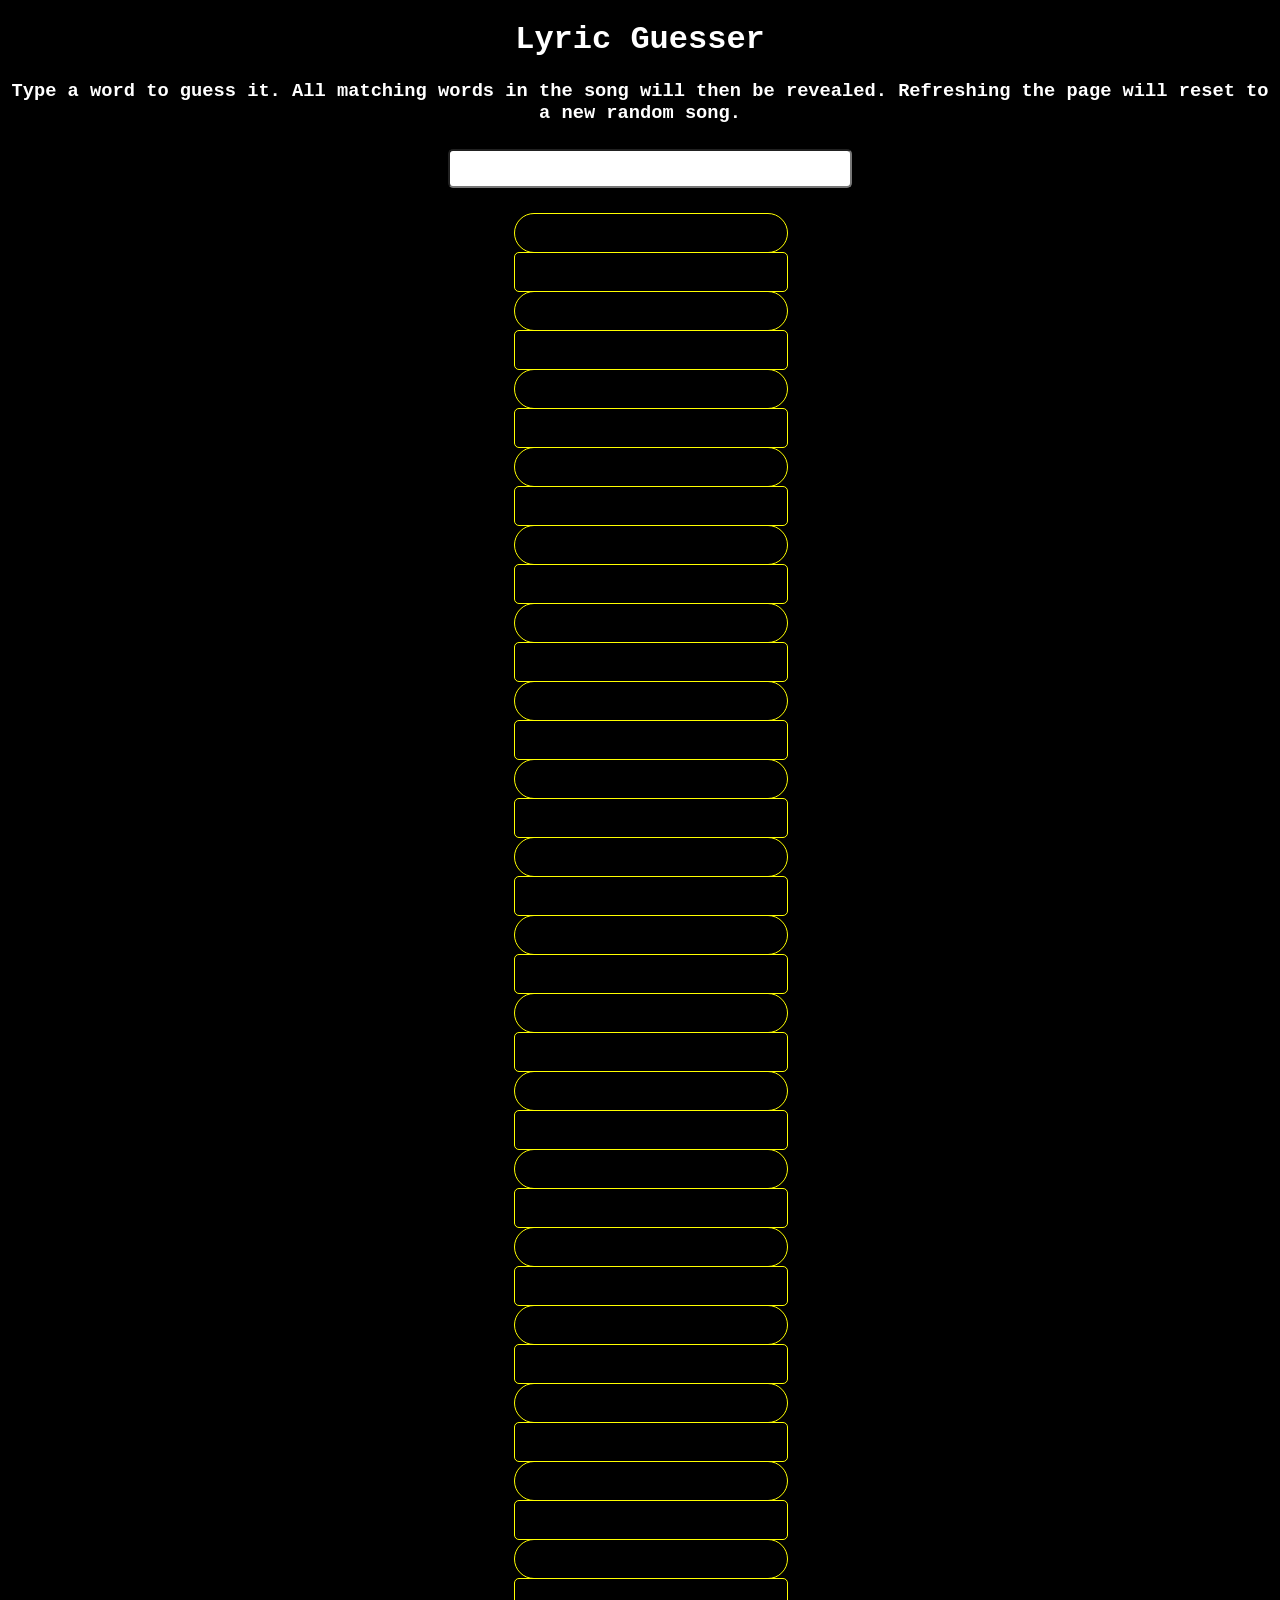
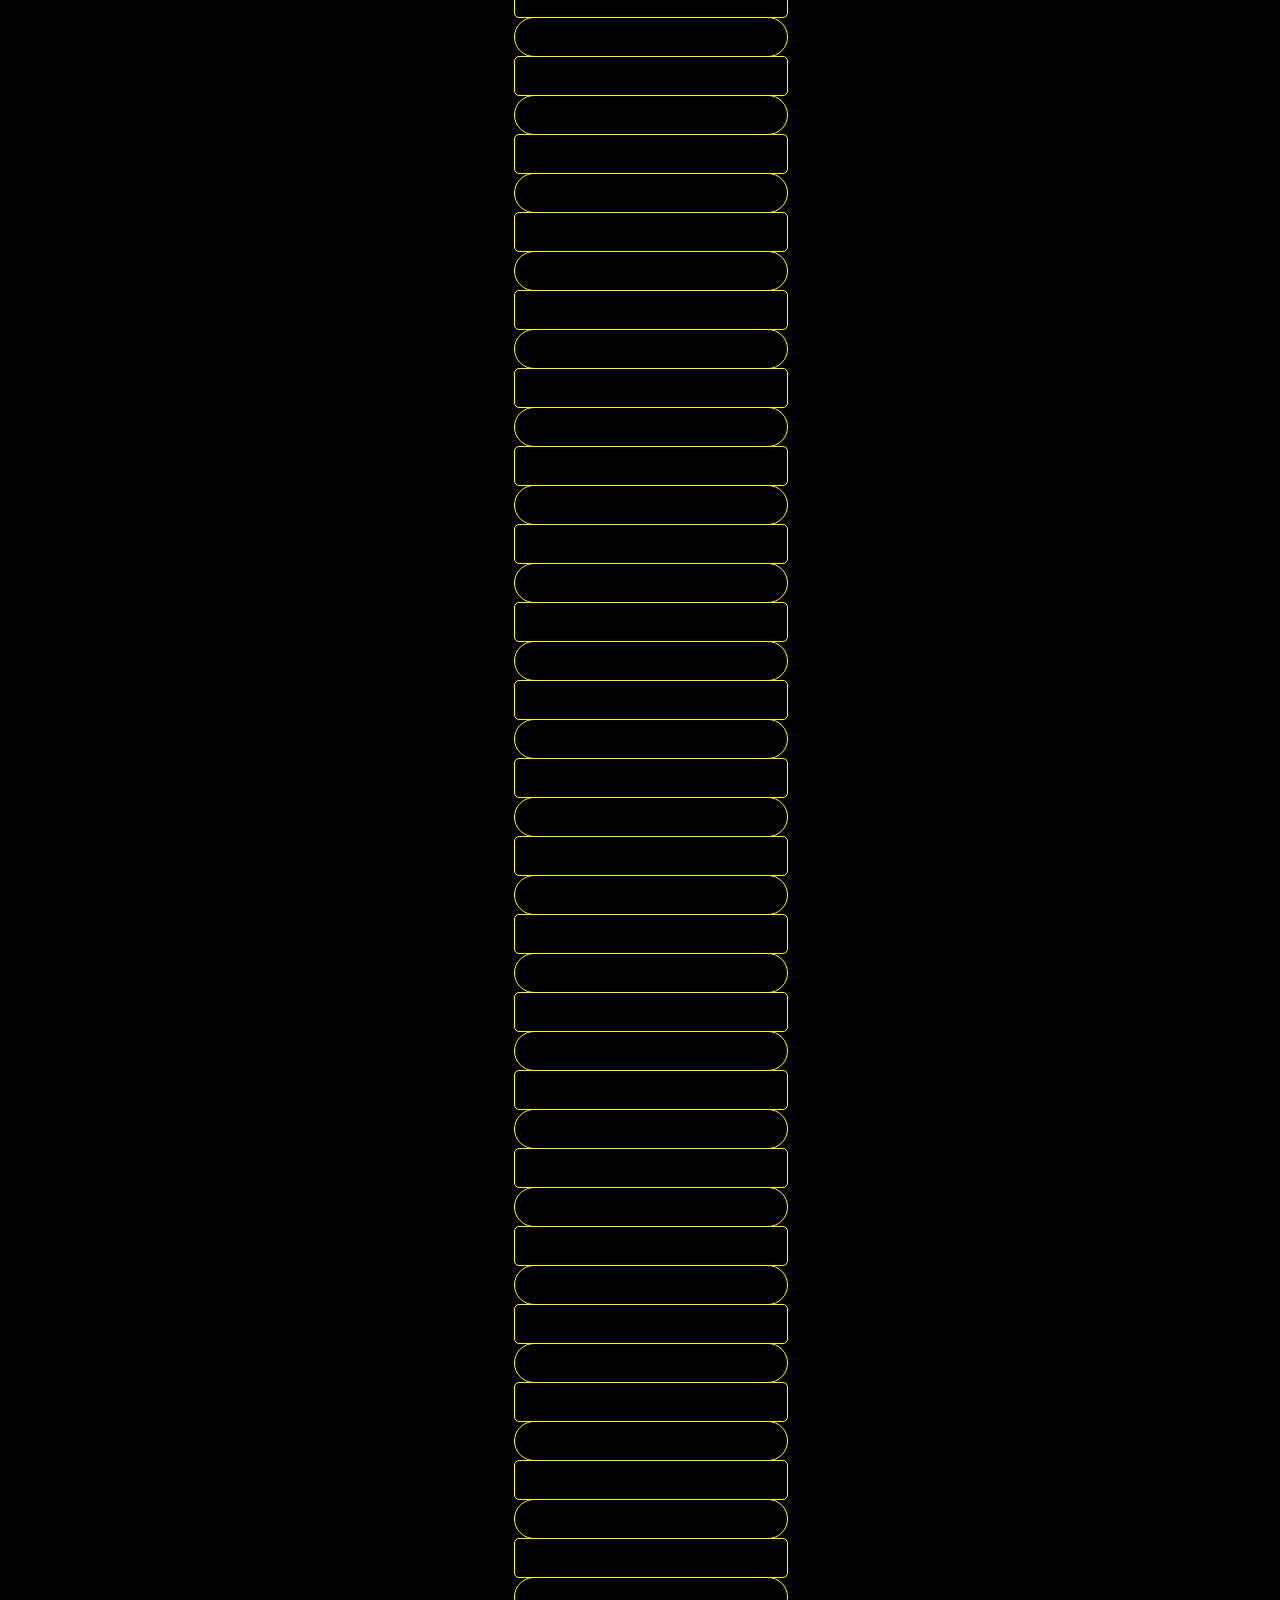
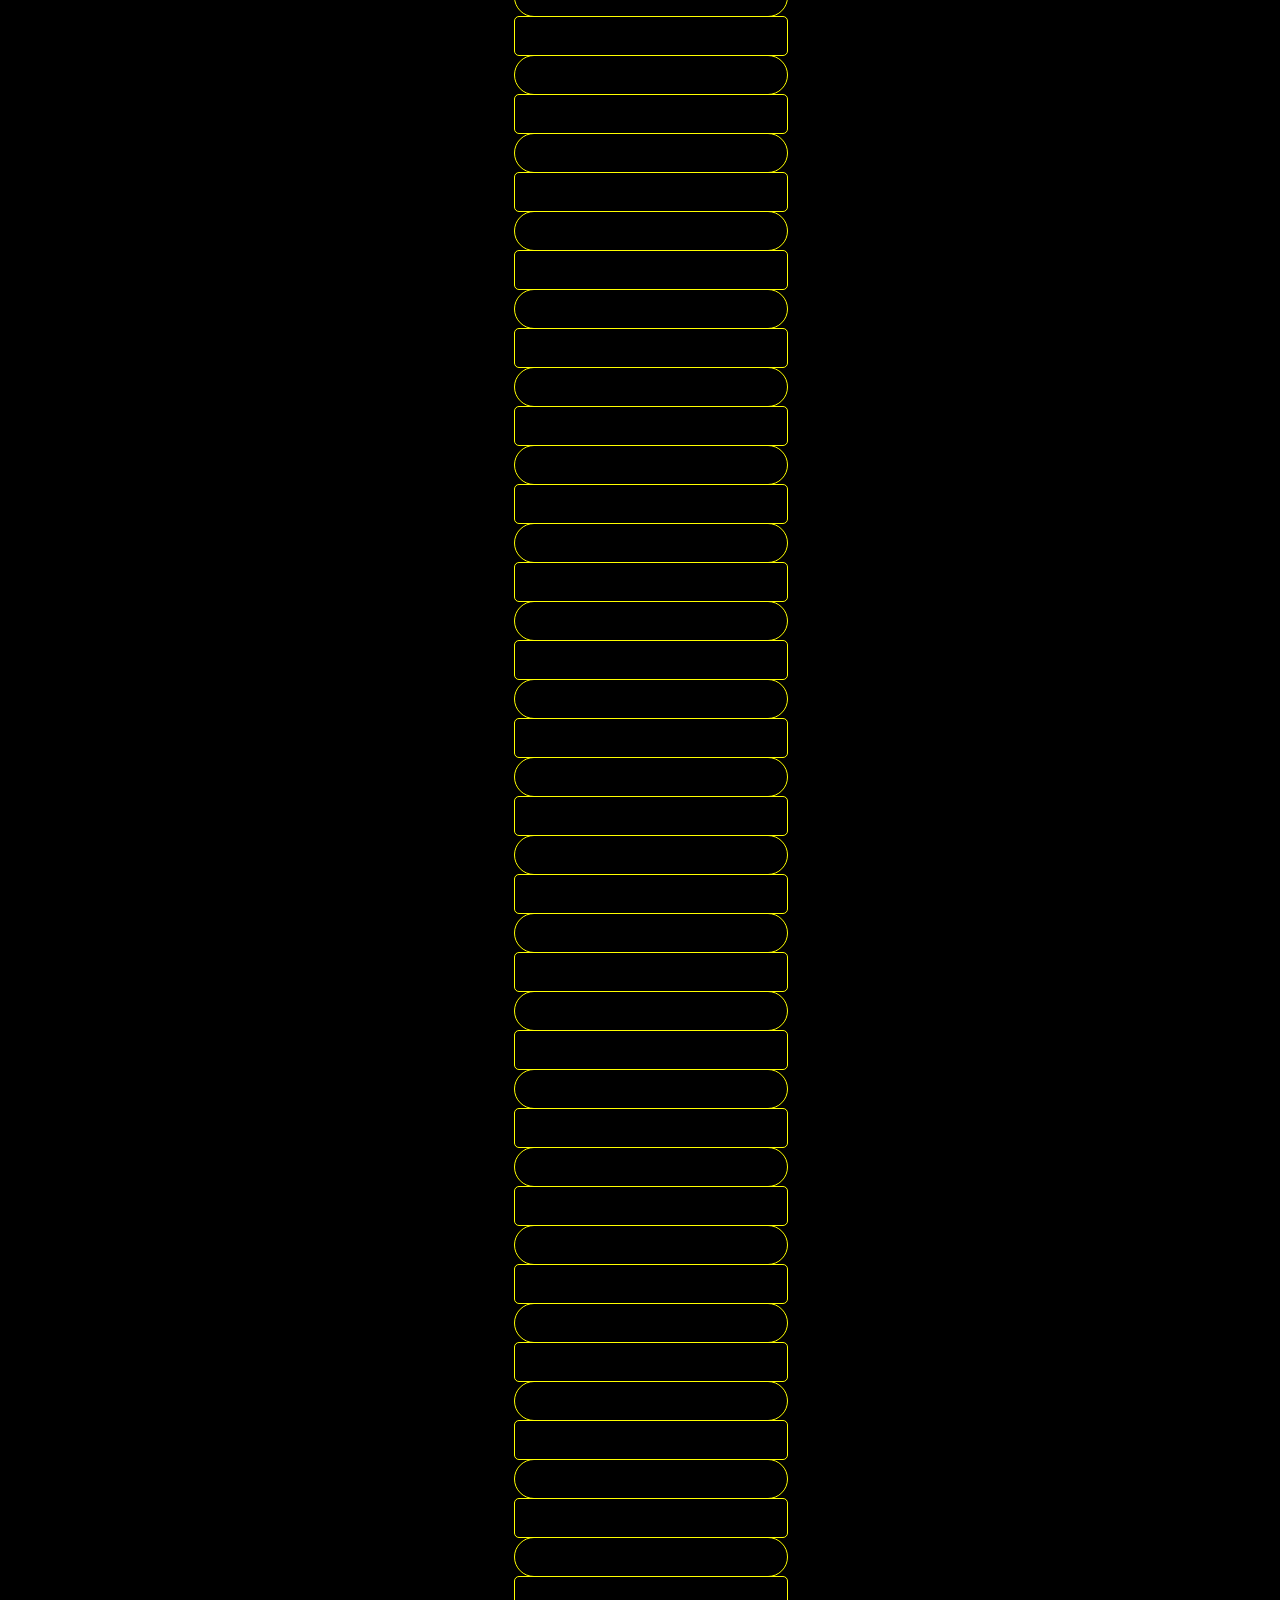
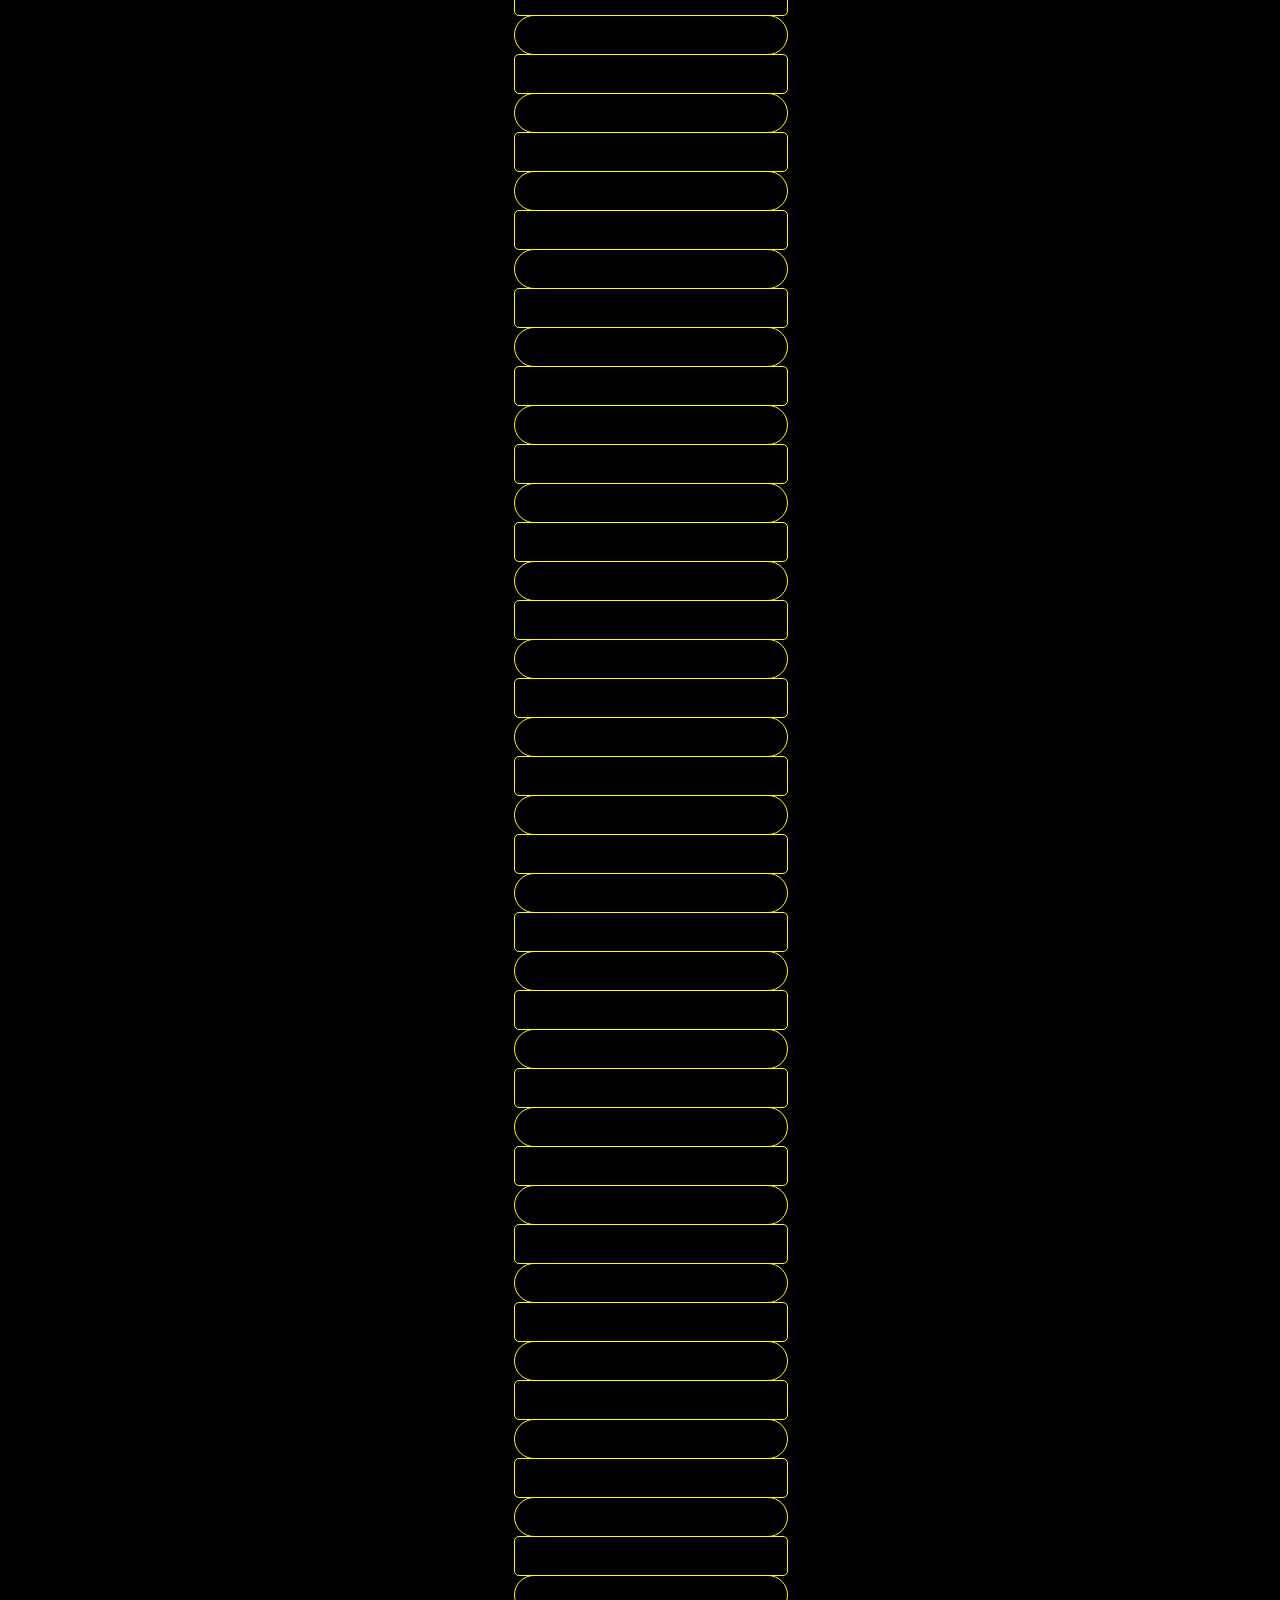
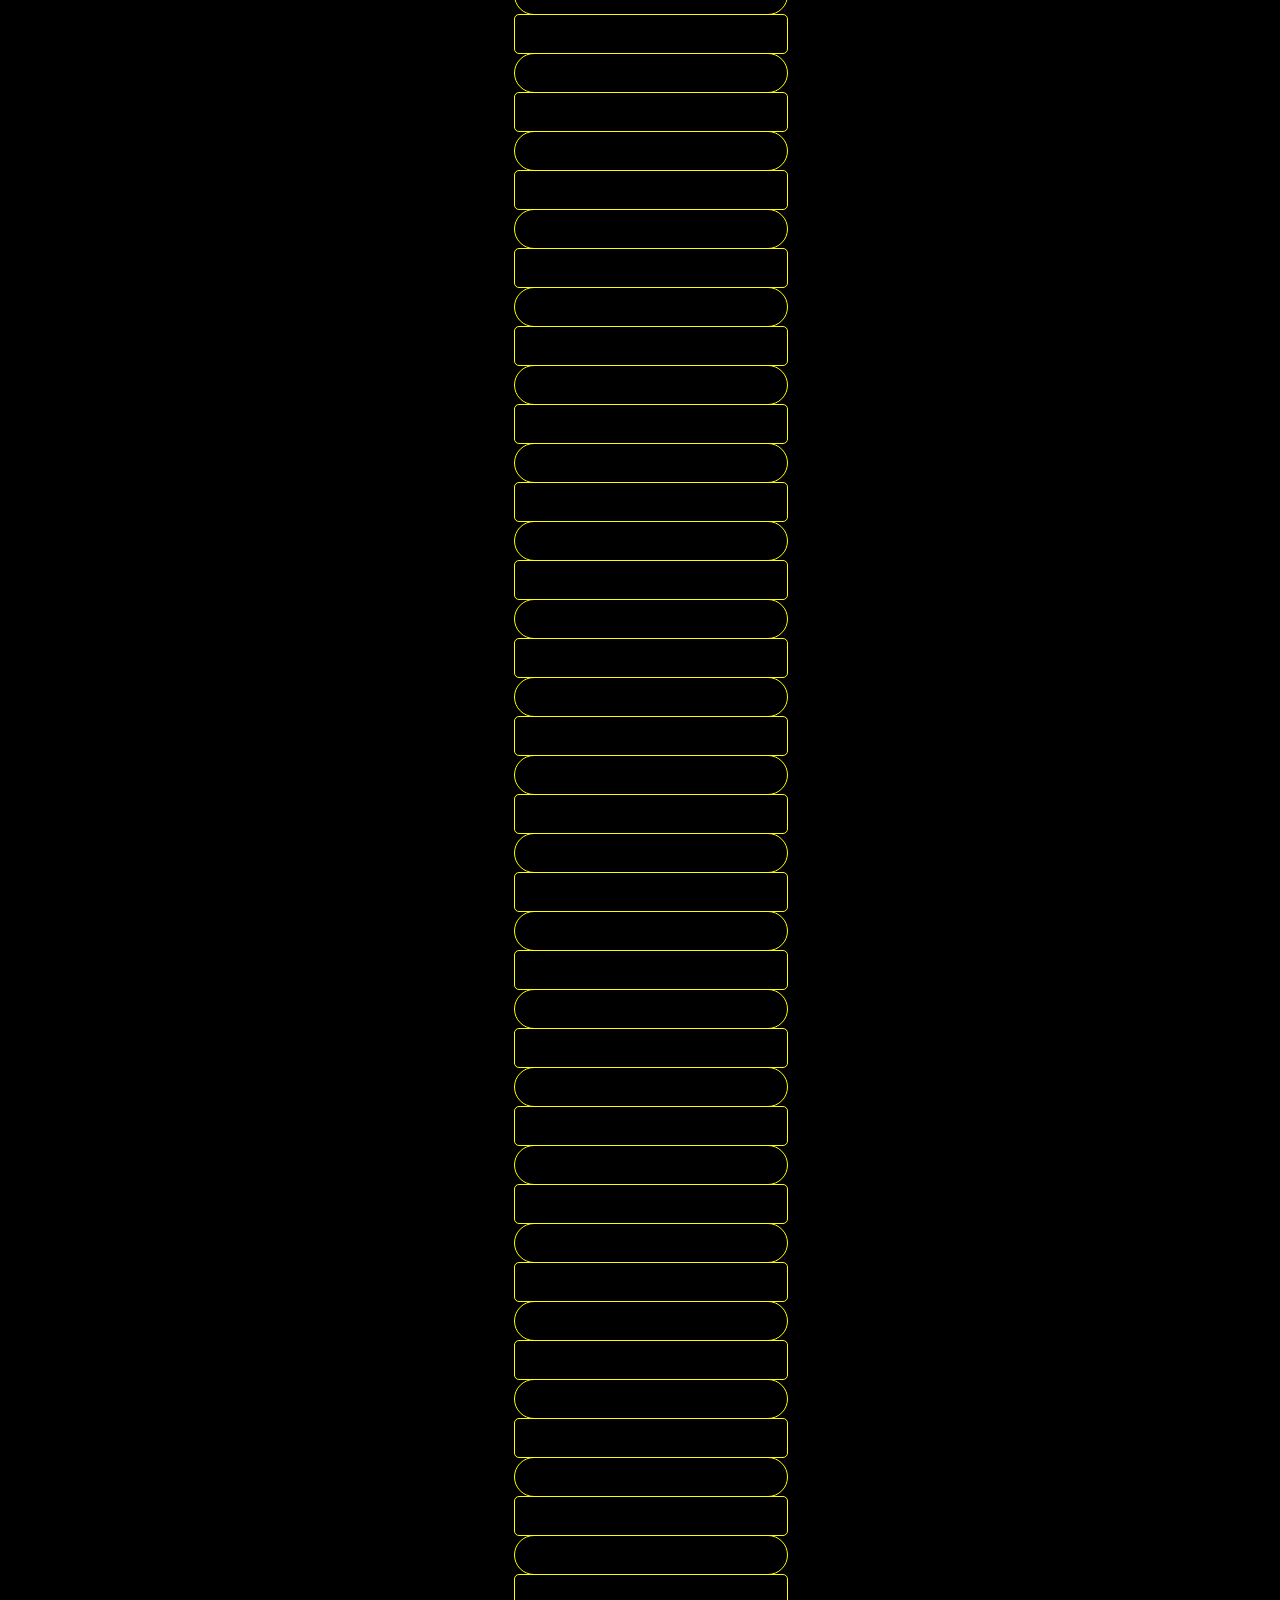
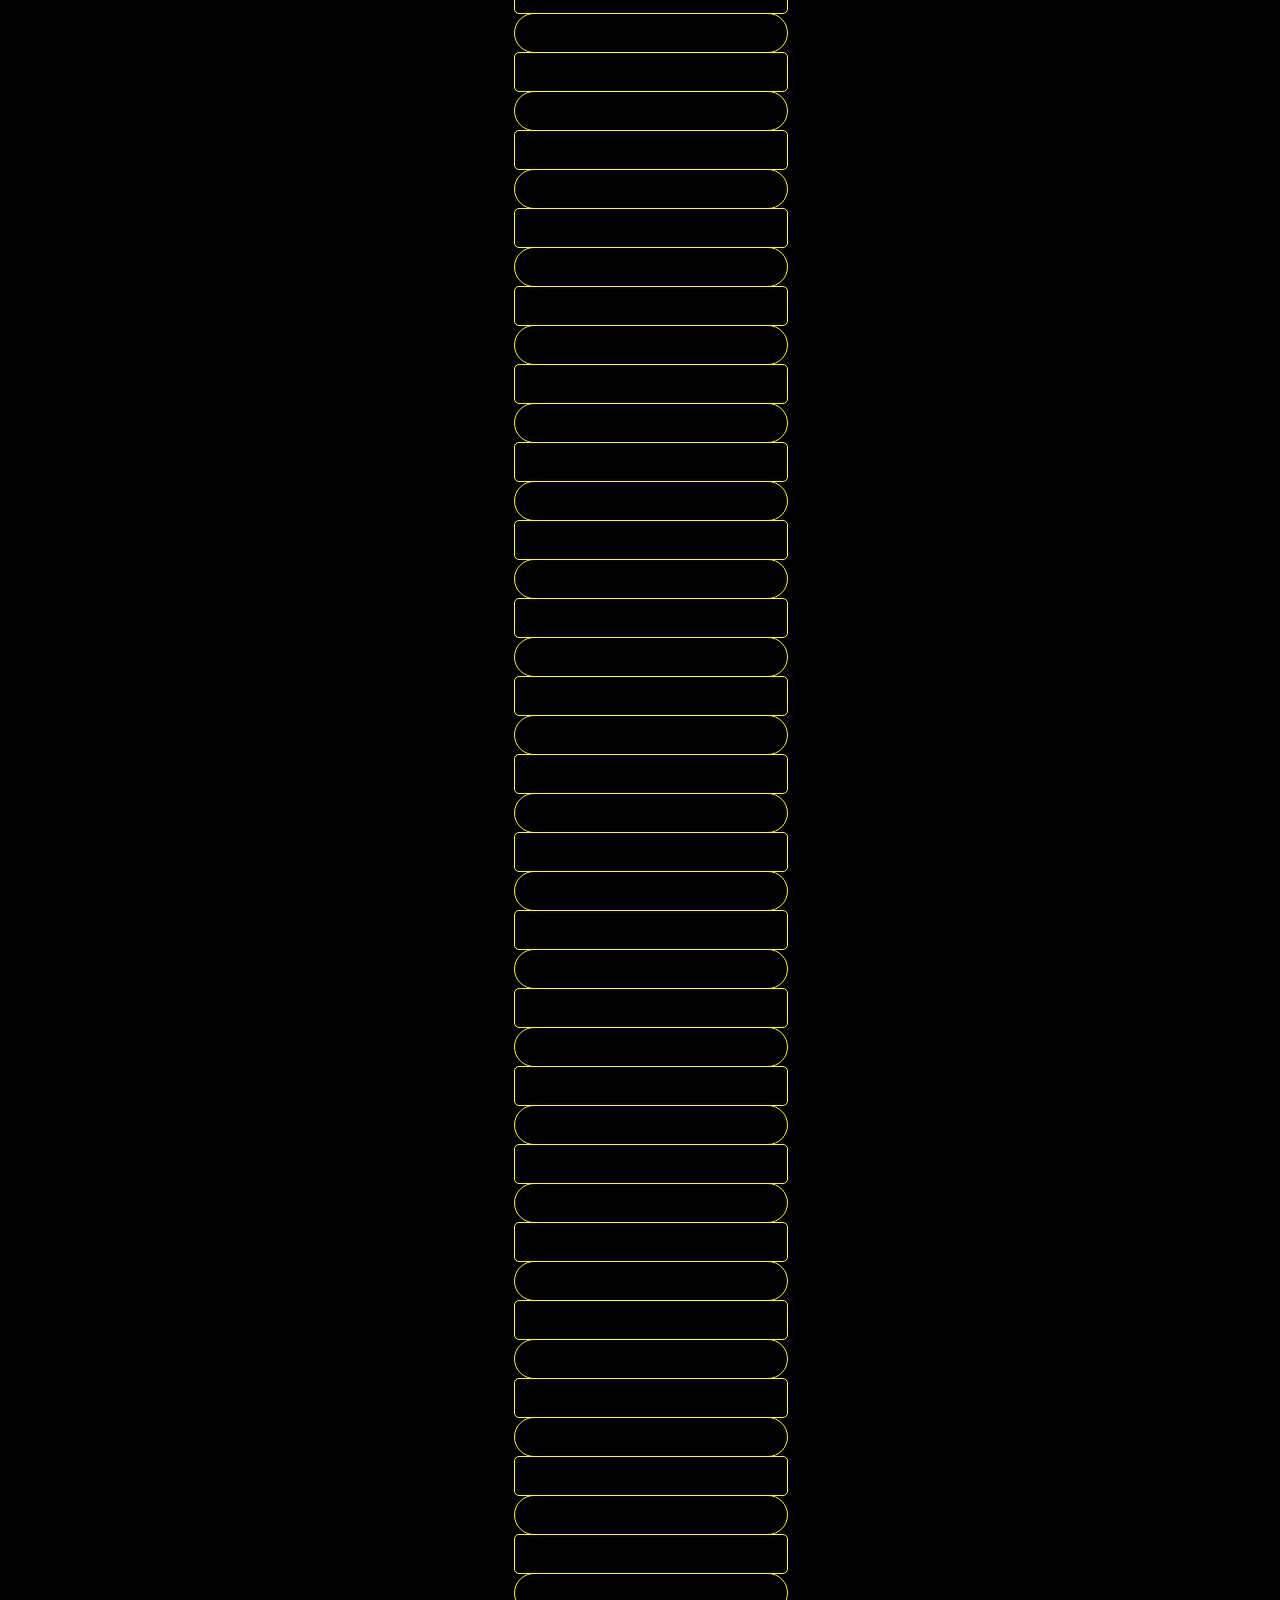
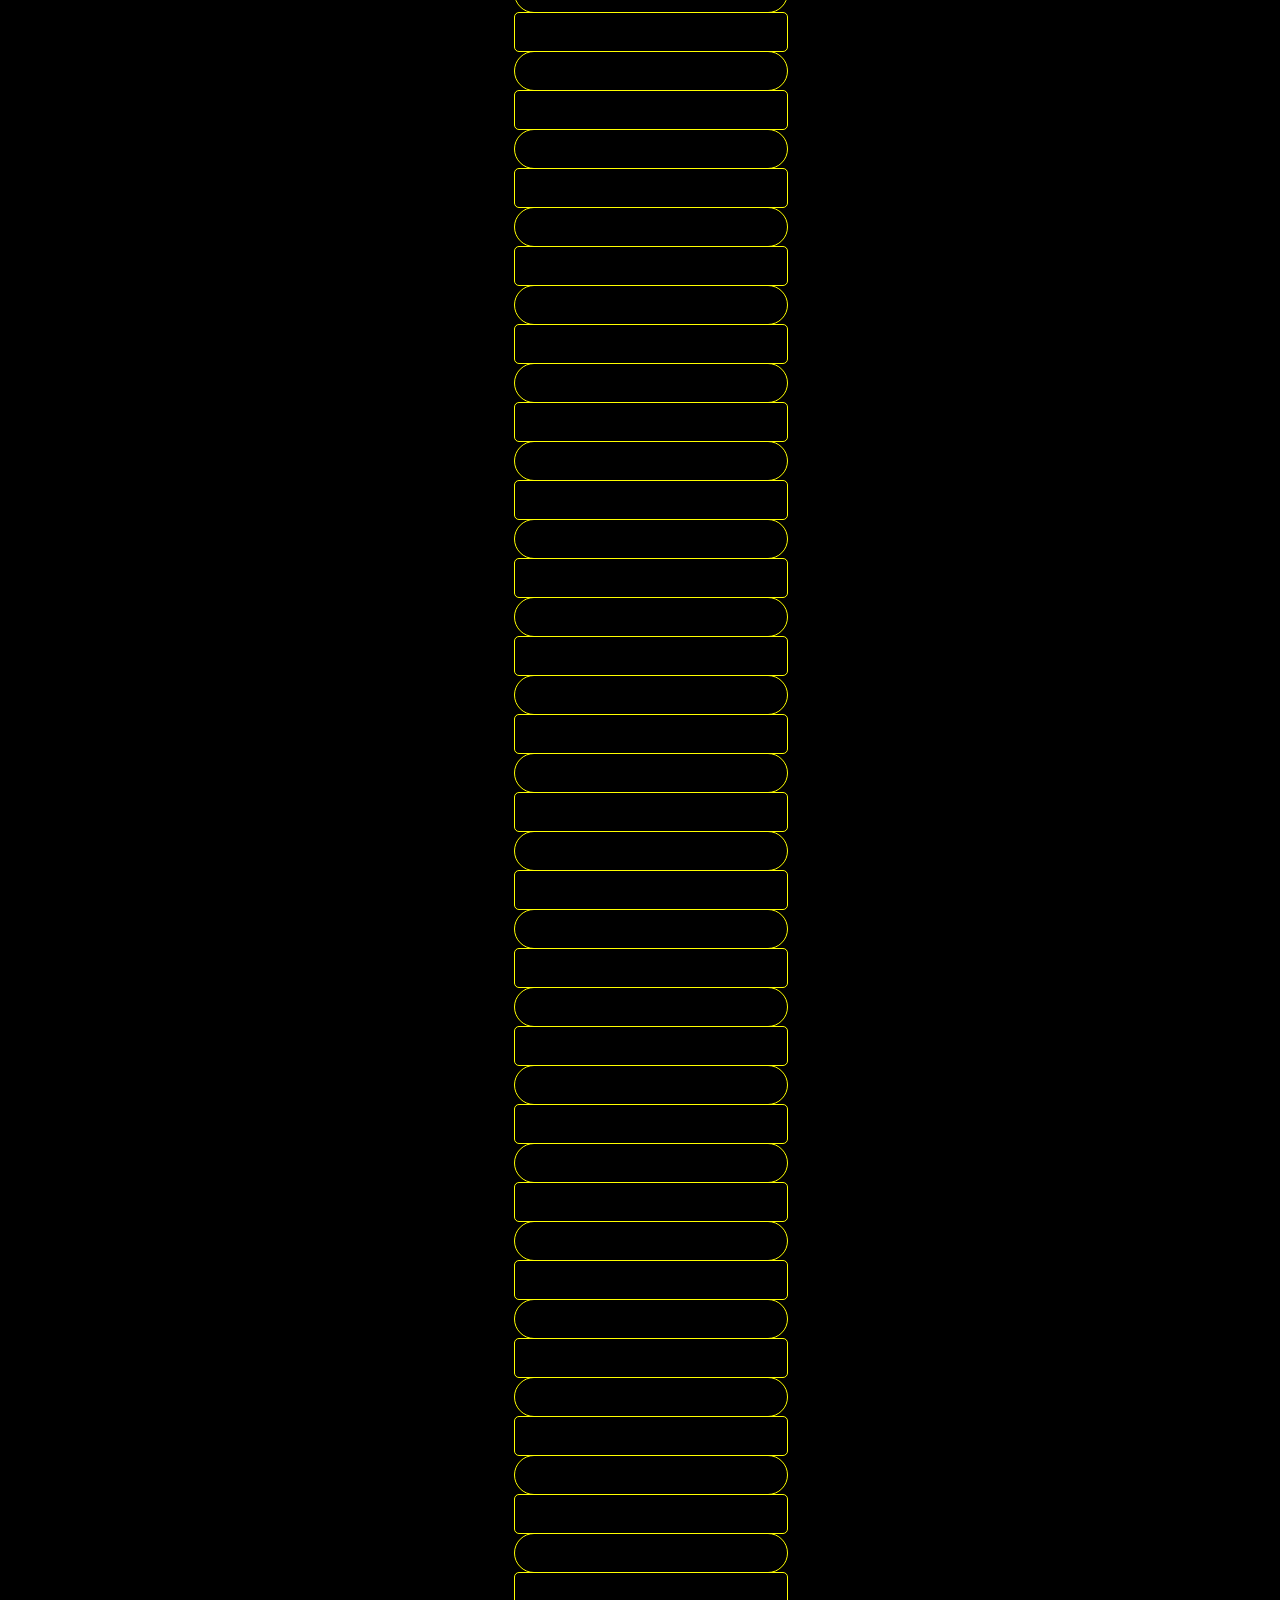
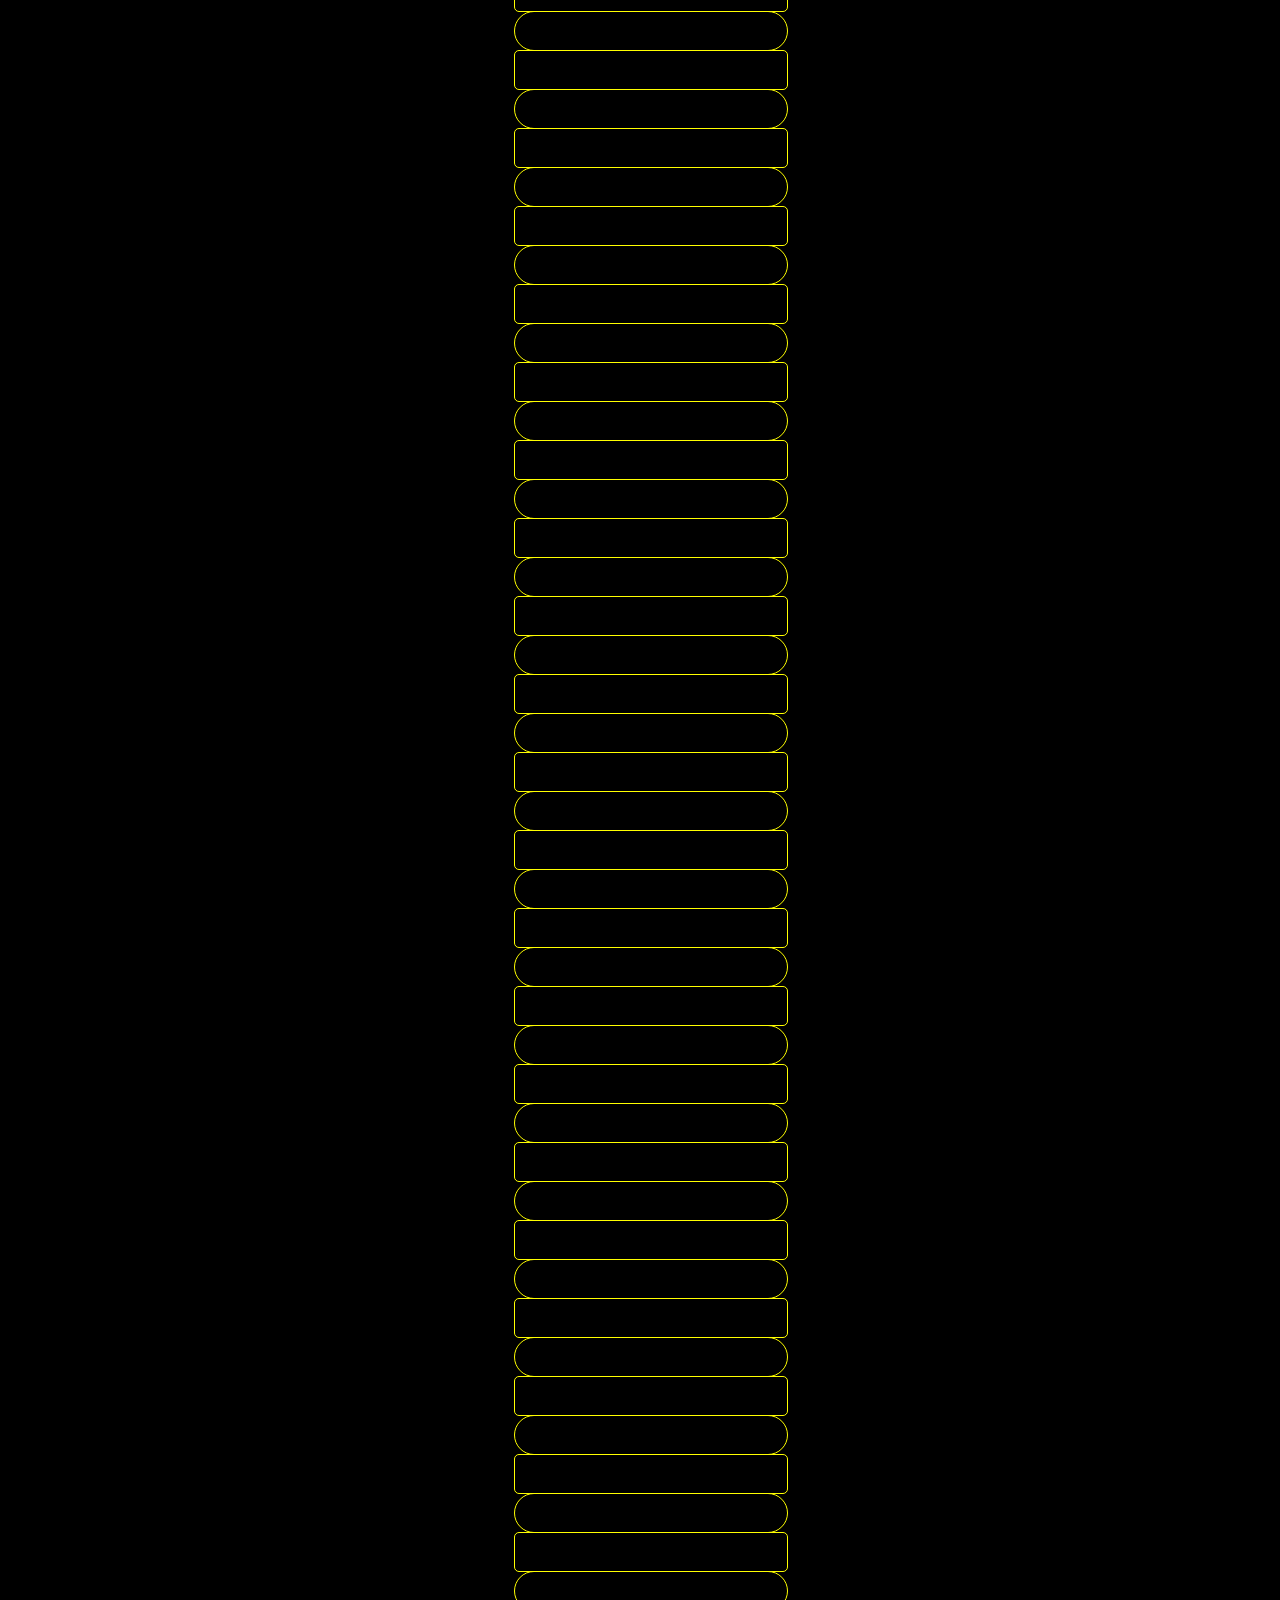
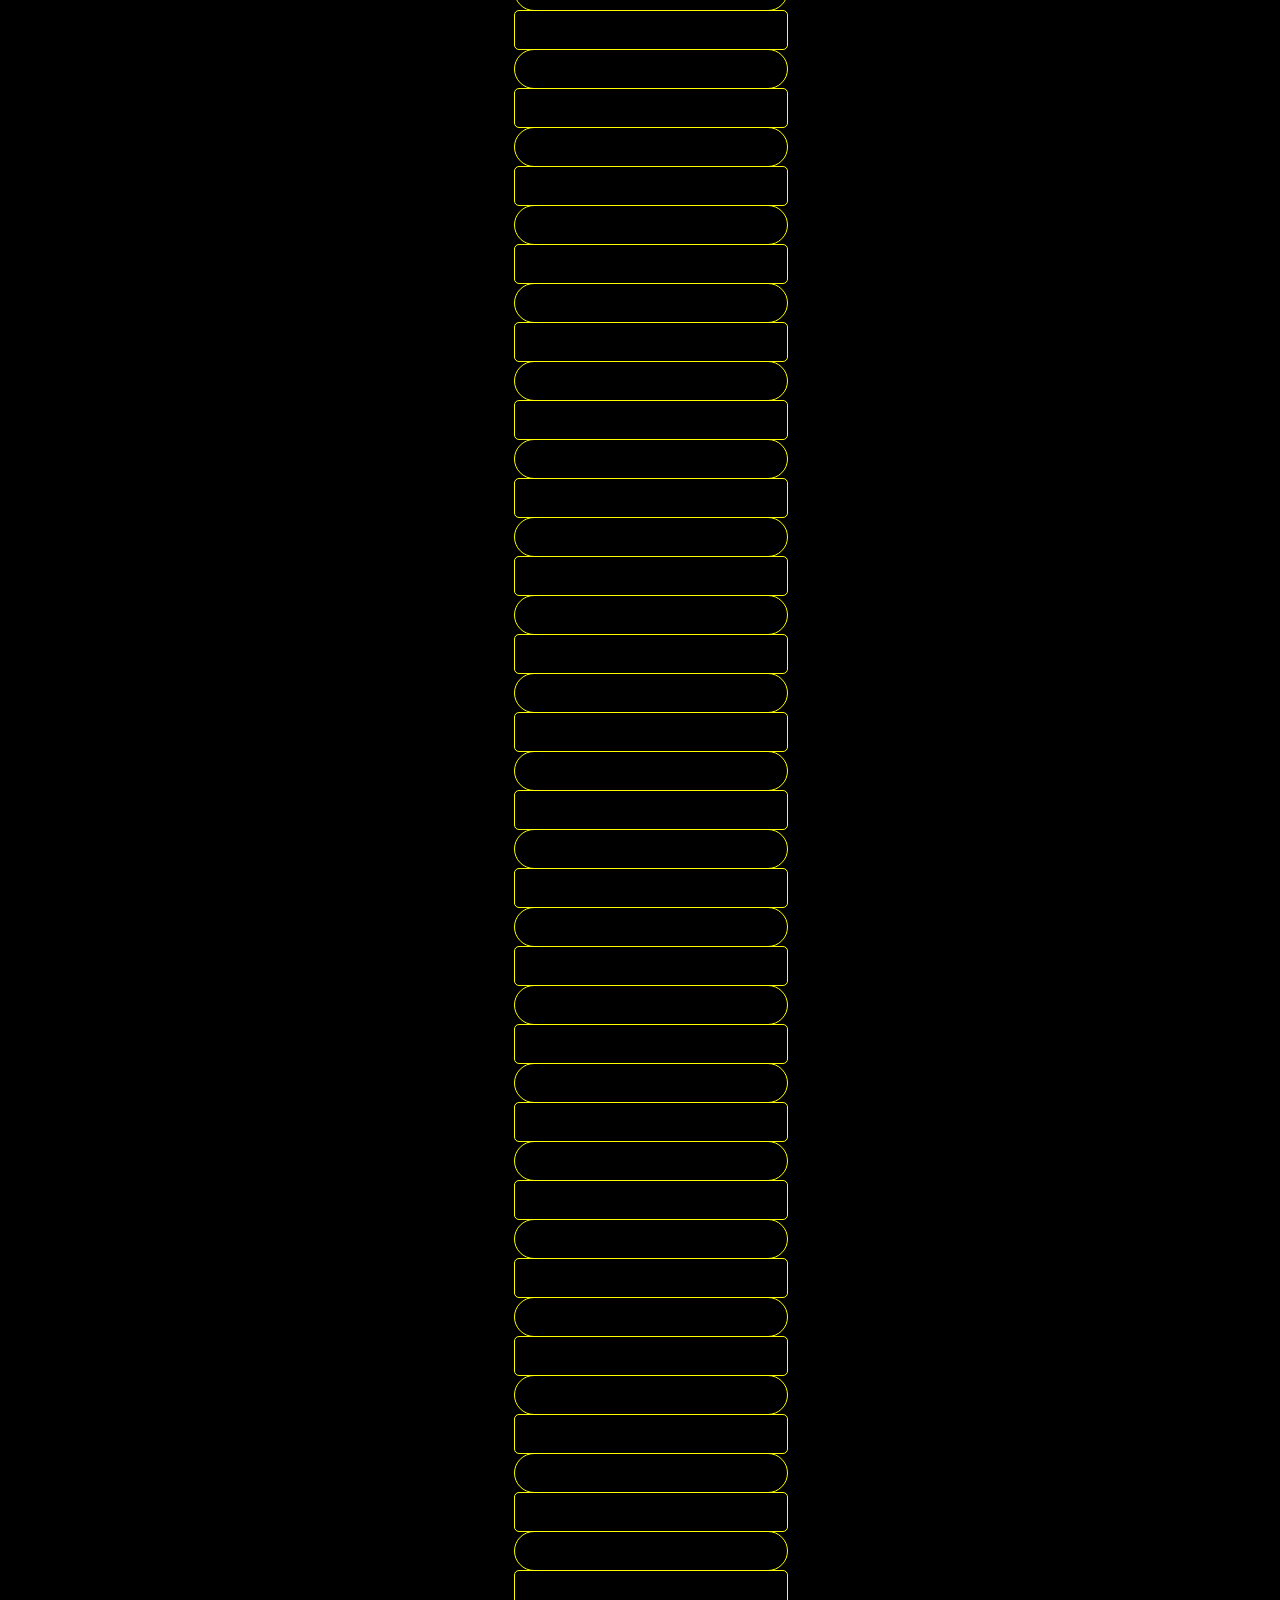
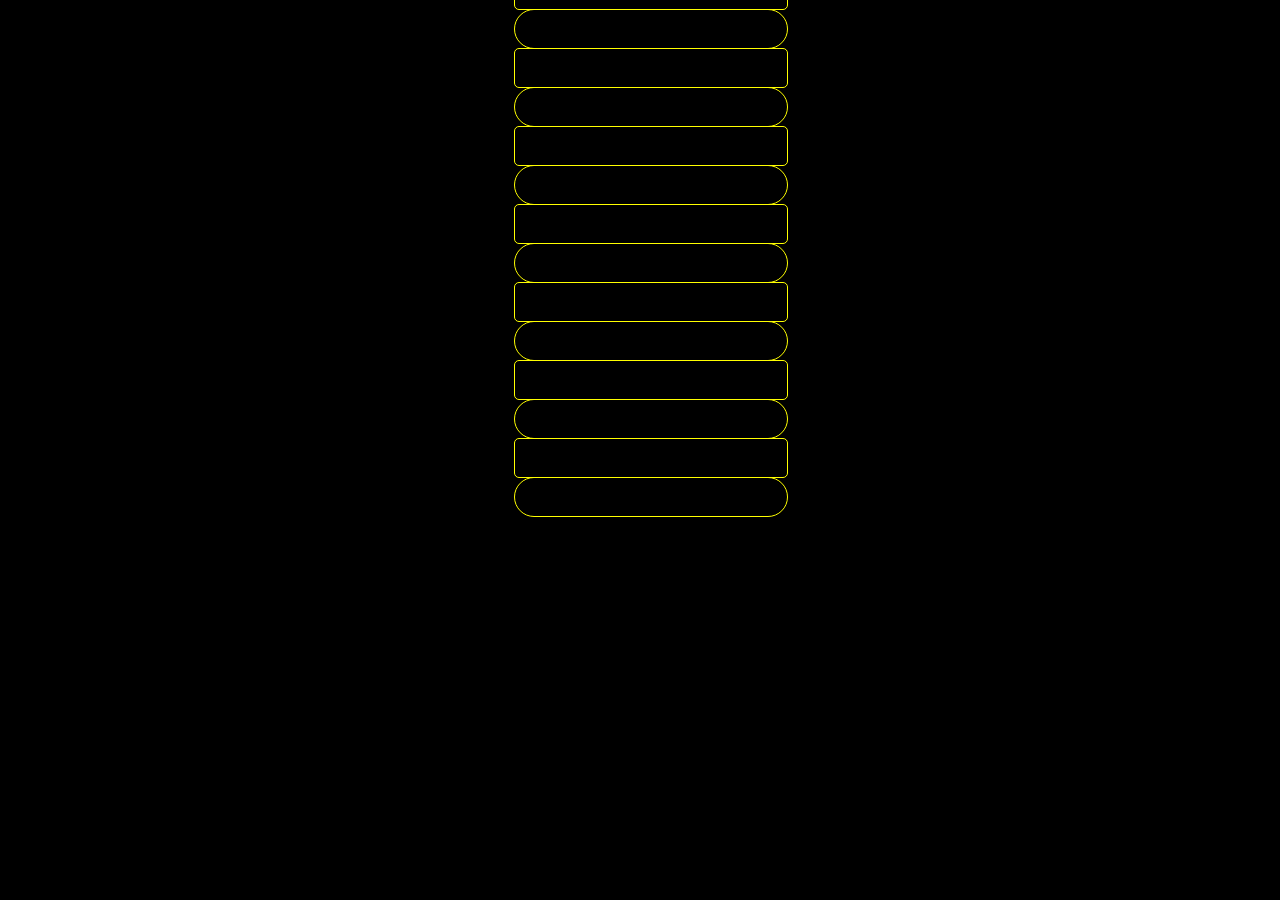
==== index.html @ efabf632 "Changed file name" ====
<!DOCTYPE html>
<html lang="en">
<head>
    <title>Lyric Guesser</title>
    <meta content="width=device-width, initial-scale=1" name="viewport" />
    <link rel="stylesheet" href="main.css">
</head>
<body>

<h1>Lyric Guesser</h1>
<h3>Type a word to guess it. All matching words in the song will then be revealed. Refreshing the page will reset to a new random song.</h3>
<div id="guess-container">
    <label for="guess-box"></label>
    <input type="text" id="guess-box">
</div>
<div id="lyrics-container"></div>
<script type="text/javascript" src="songs.json"></script>
<script type="text/javascript" src="lyric-handler.js"></script>
<script>
    setupSong('songs.json')
    document.getElementById('guess-box').addEventListener('input', updateGuess)
</script>
</body>
</html>
---- main.css ----
body{
    font-family: Ubuntu Mono, monospace;
    background-color: black;
    text-align: center;
}
h1, h2, h3, h4, h5, h6 {
    text-align: center;
    color: white;
}

h3{
    margin-bottom: 0;
}

div{
    text-align: center;
    color: black;
}

input{
    padding: 10px;
    margin: 25px 0 25px 0;
}

#guess-container{
    background-color: black;
    position:sticky;
    top: 0;
    z-index: 1;
}

#guess-box{
    width: 30%;
    border-radius: 5px;
    position: sticky;
    left: 35%;
}

#lyrics-container{
    width: 100%;
}

.lyric{
    user-select: none;
    border: 1px solid yellow;
    width: 20%;
    position: relative;
    left: 40%;
    z-index: 0;
    padding: 10px;
    margin-bottom: -1px;
}
.odd{
    border-radius: 5px;
}
.even{
    border-radius: 25px;
}

@media screen and (max-width: 600px) {
    .lyric{
        width: 90%;
        left: 5%;
    }
    #guess-box{
        width: 90%;
        left: 5%;
    }
}
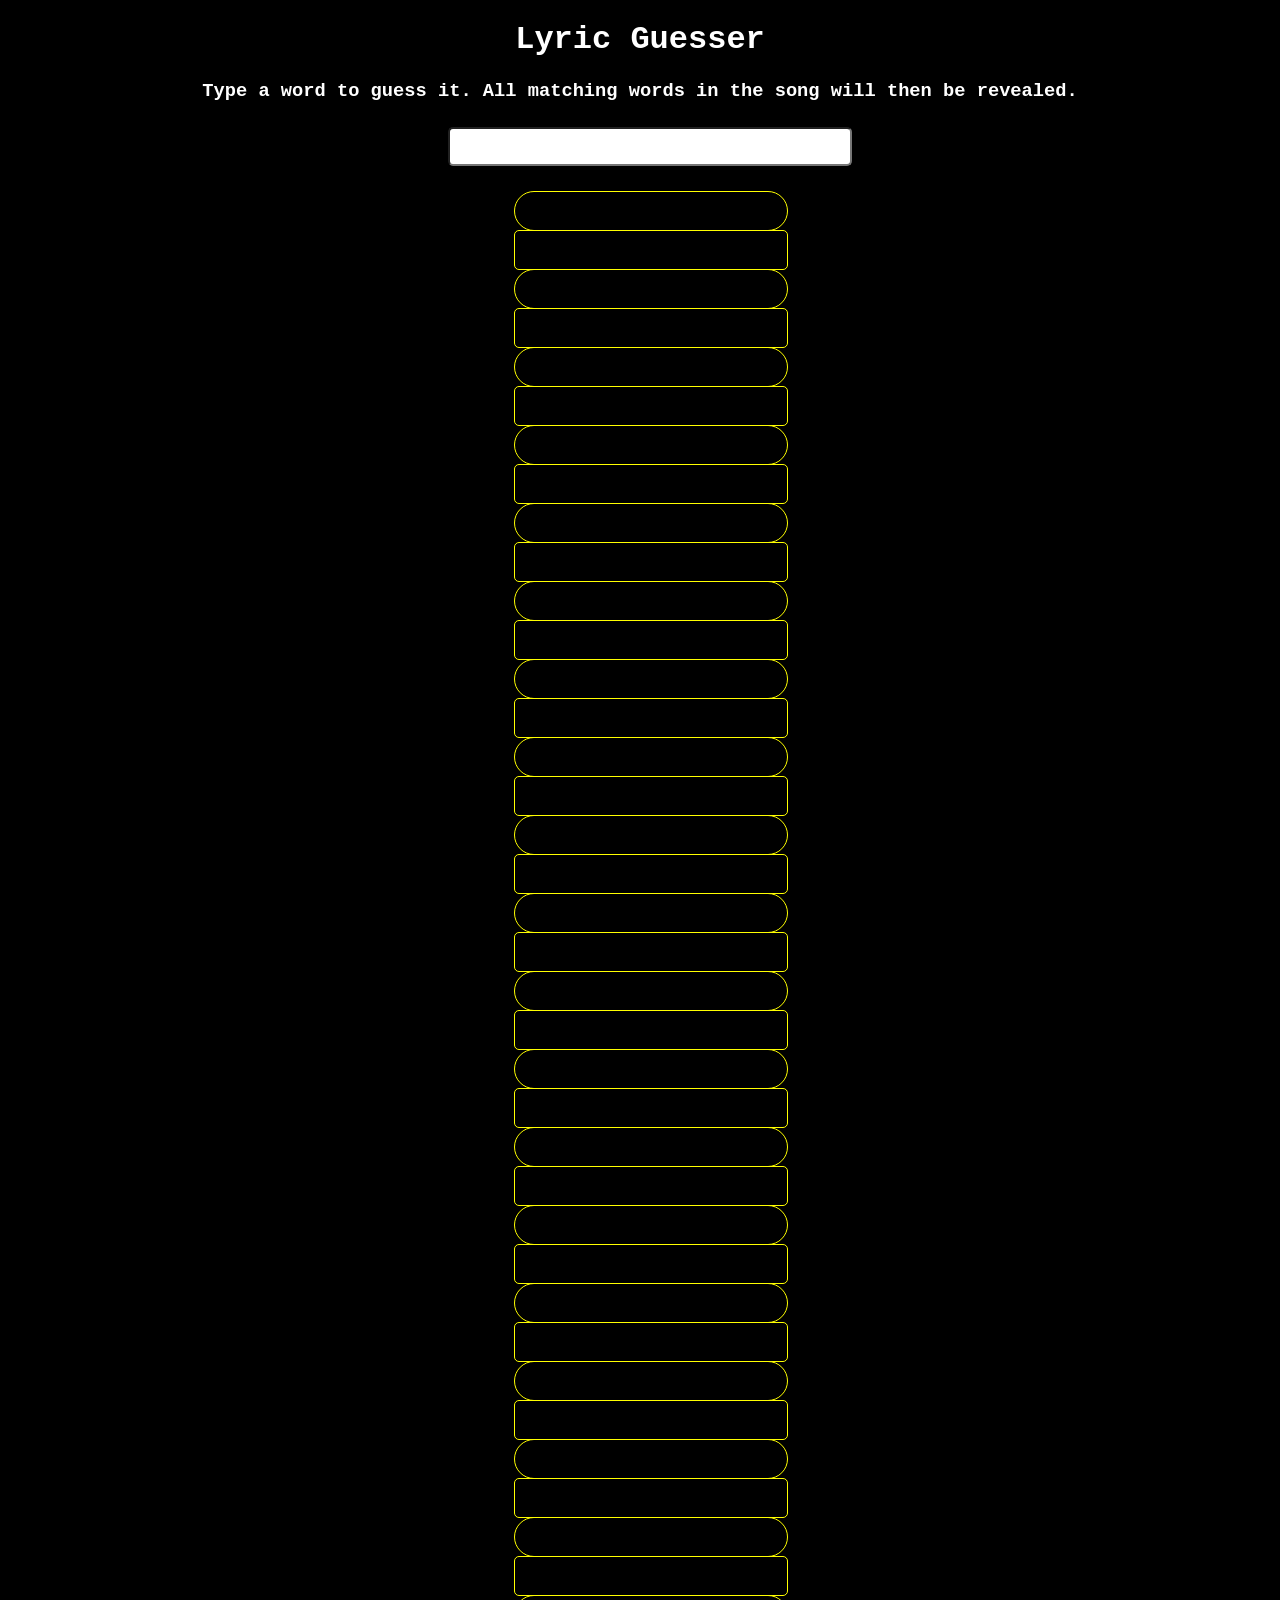
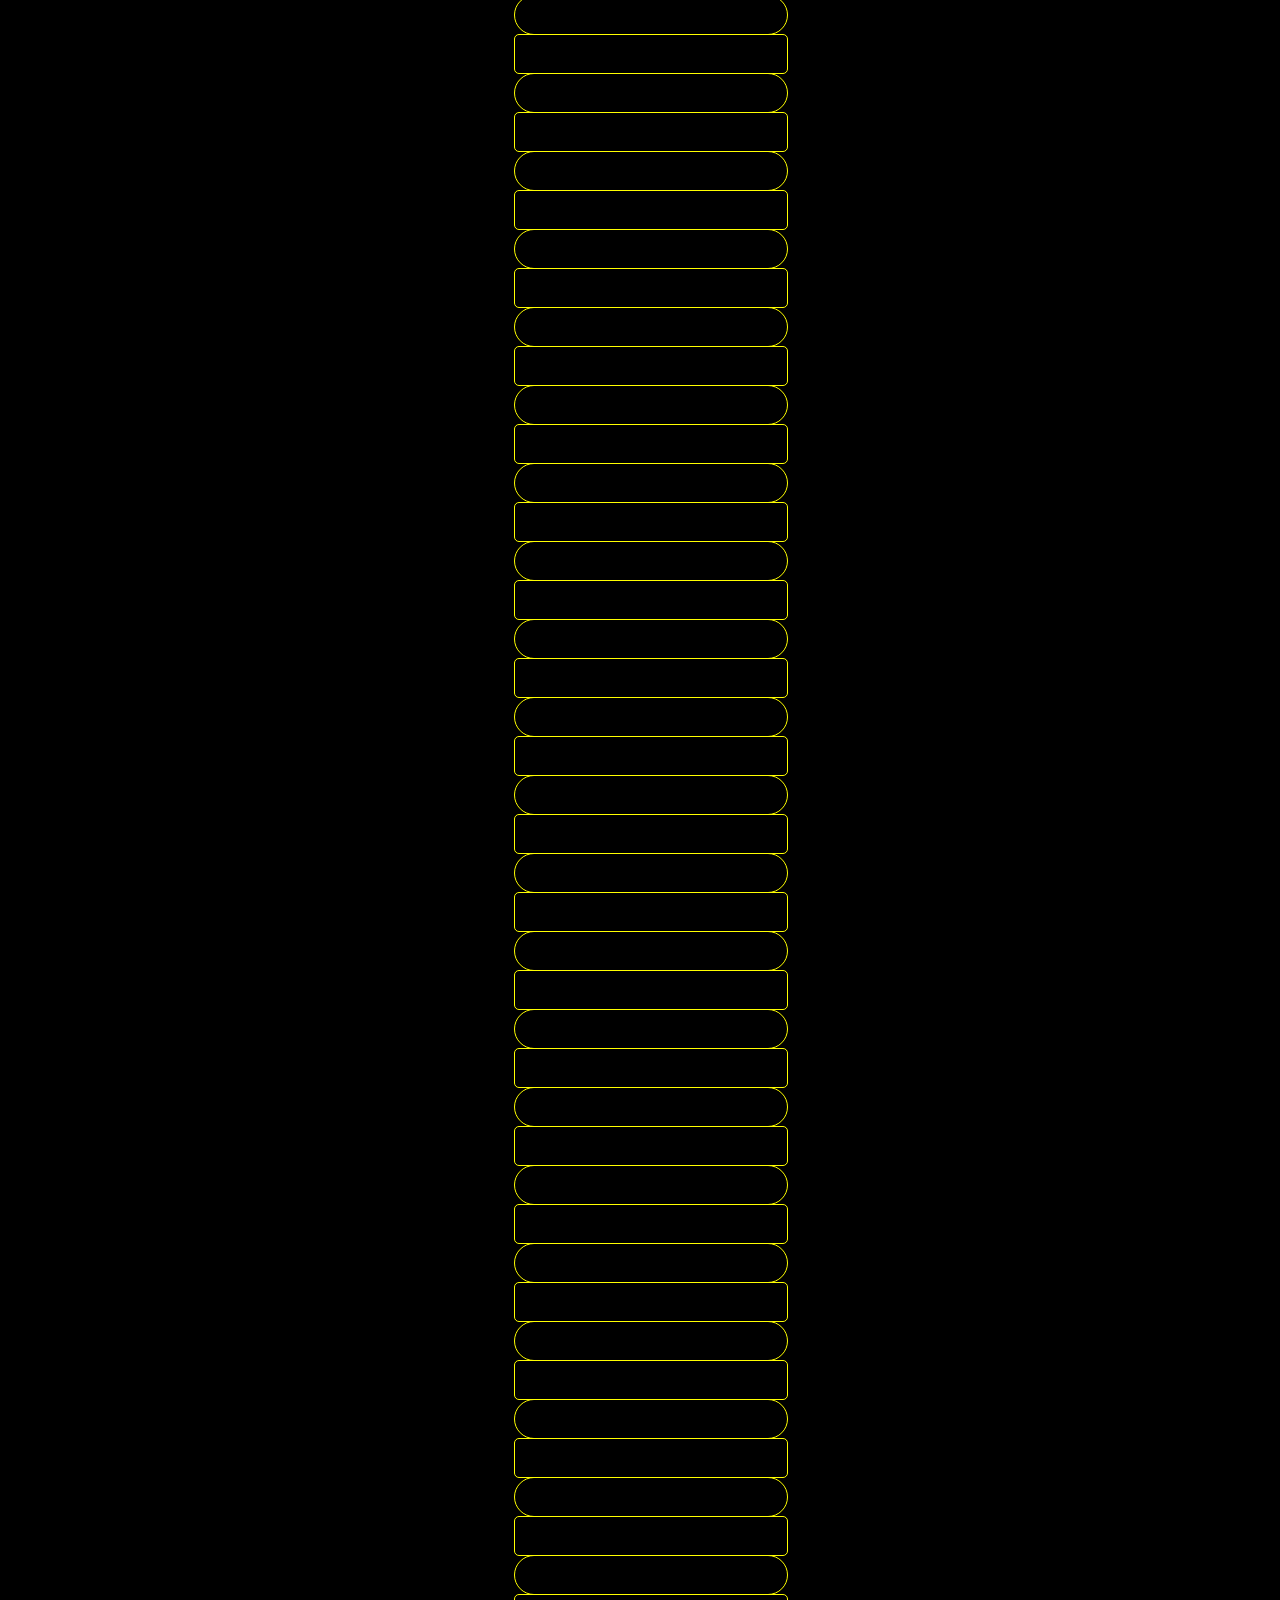
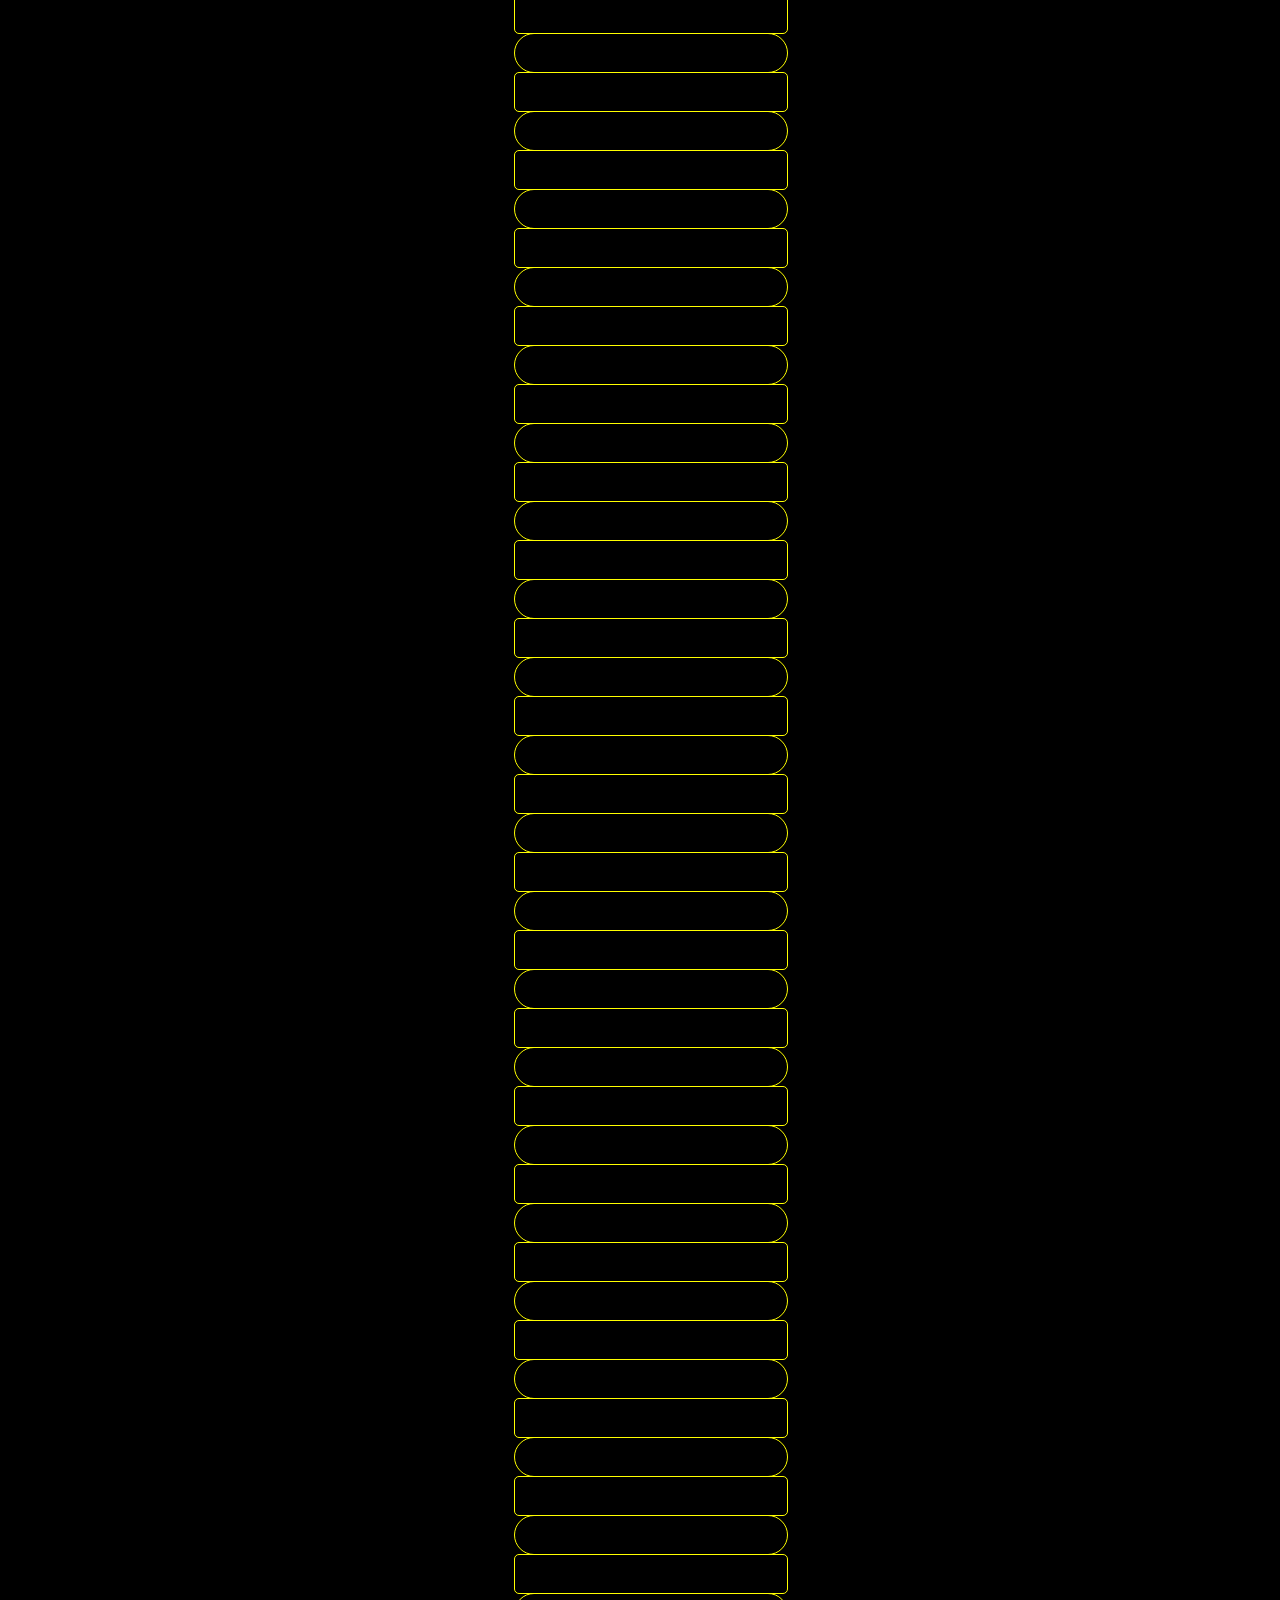
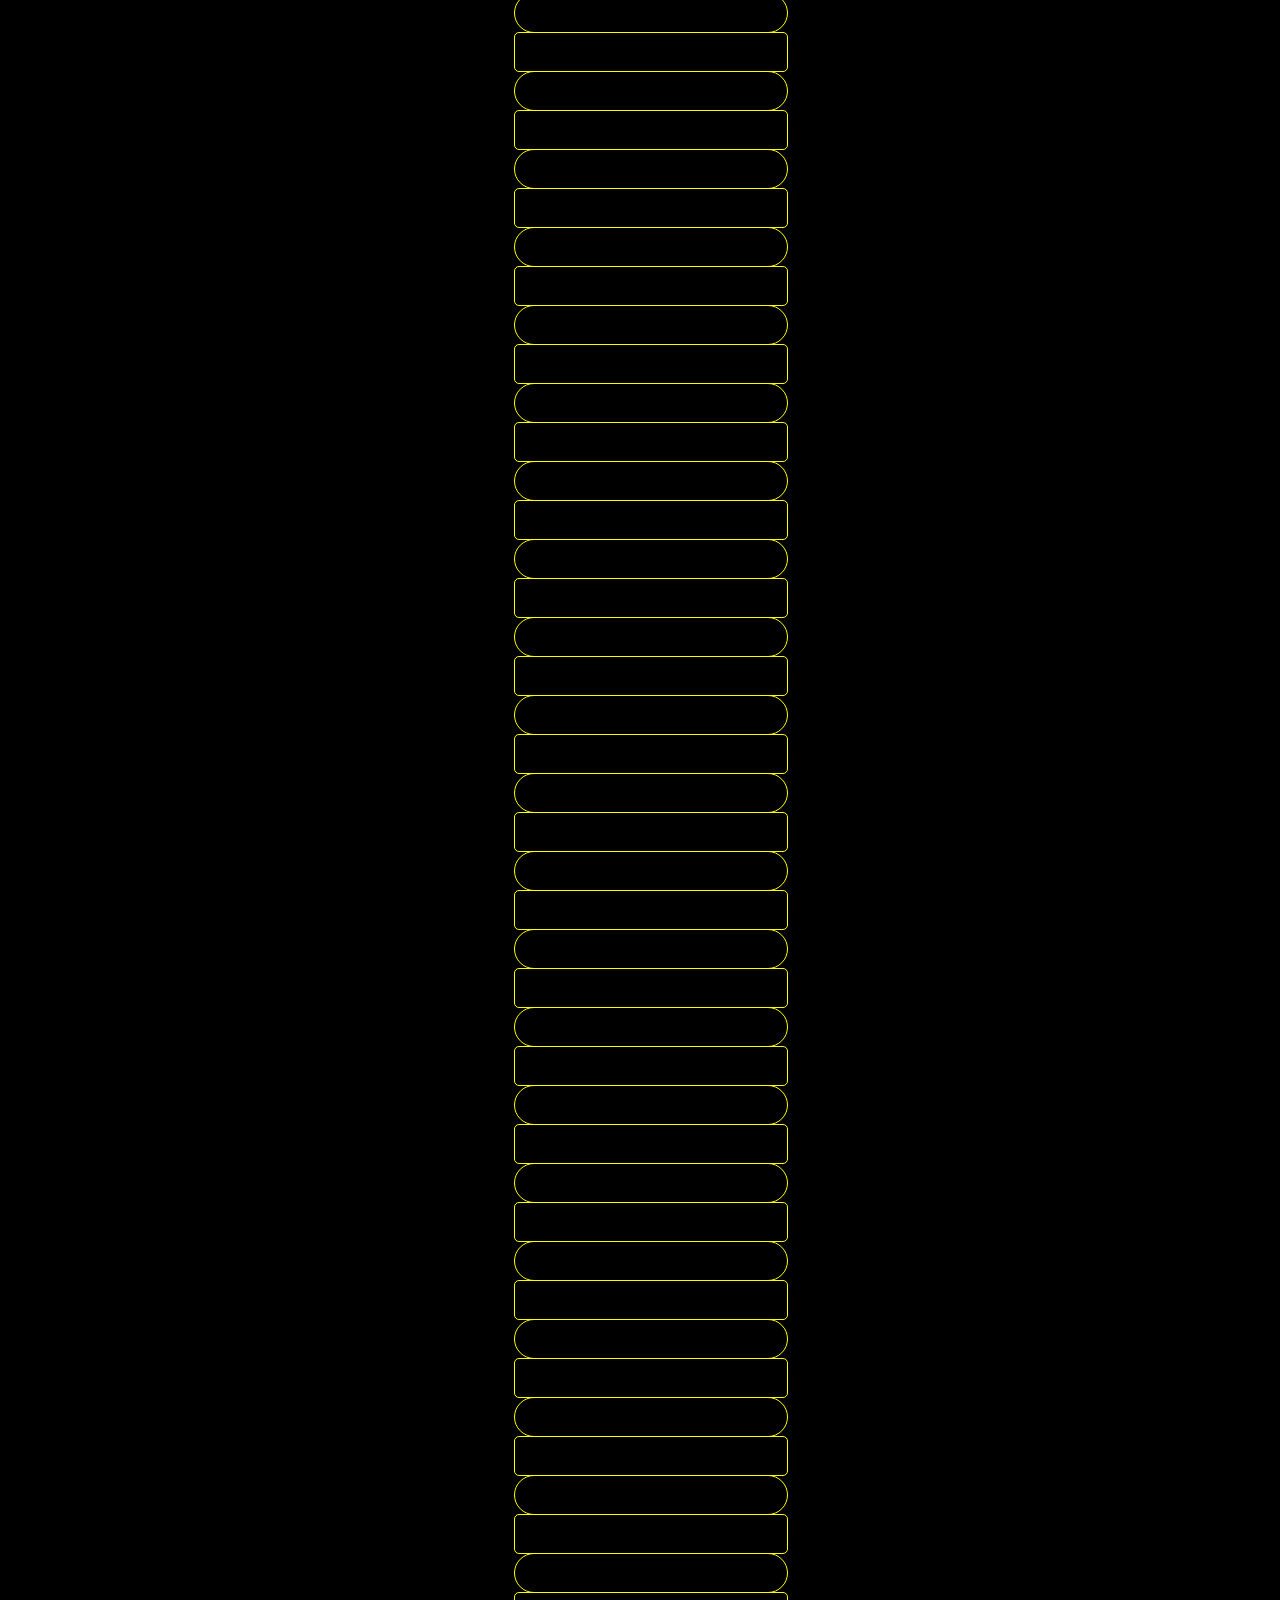
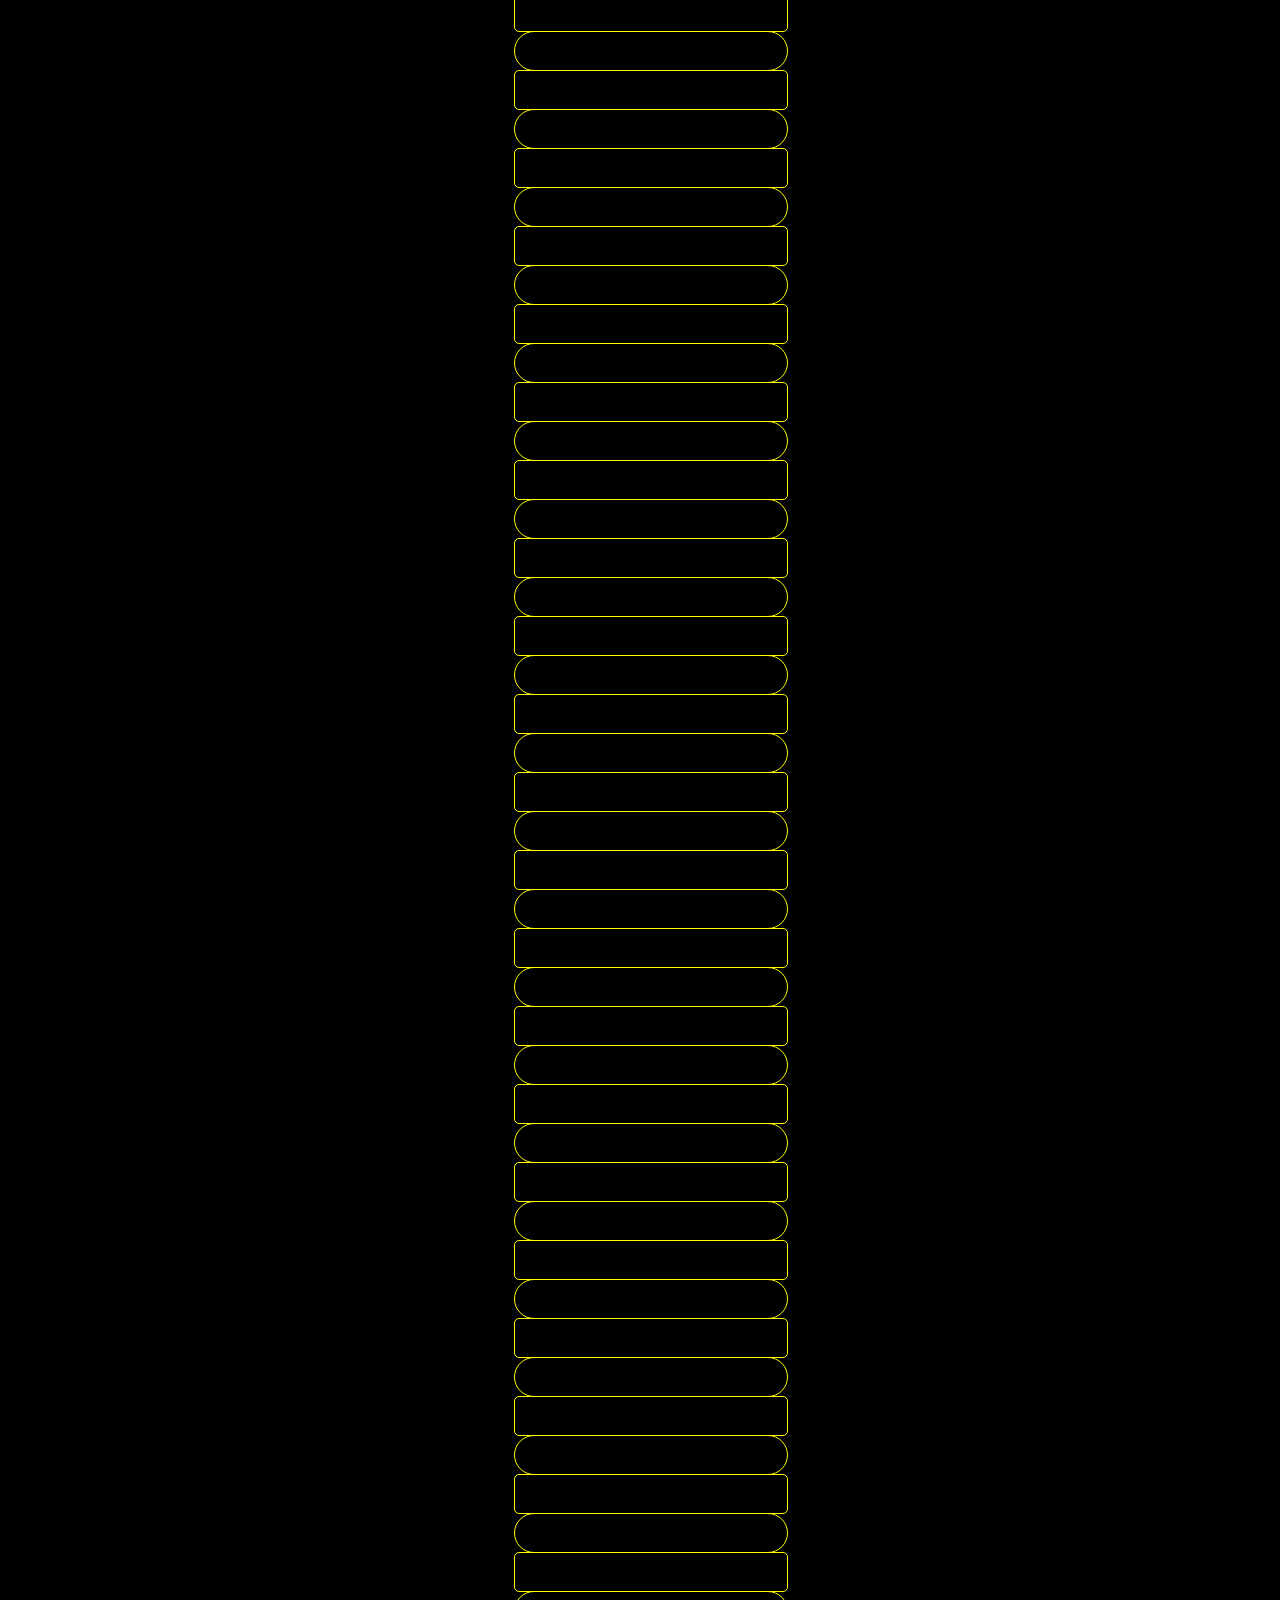
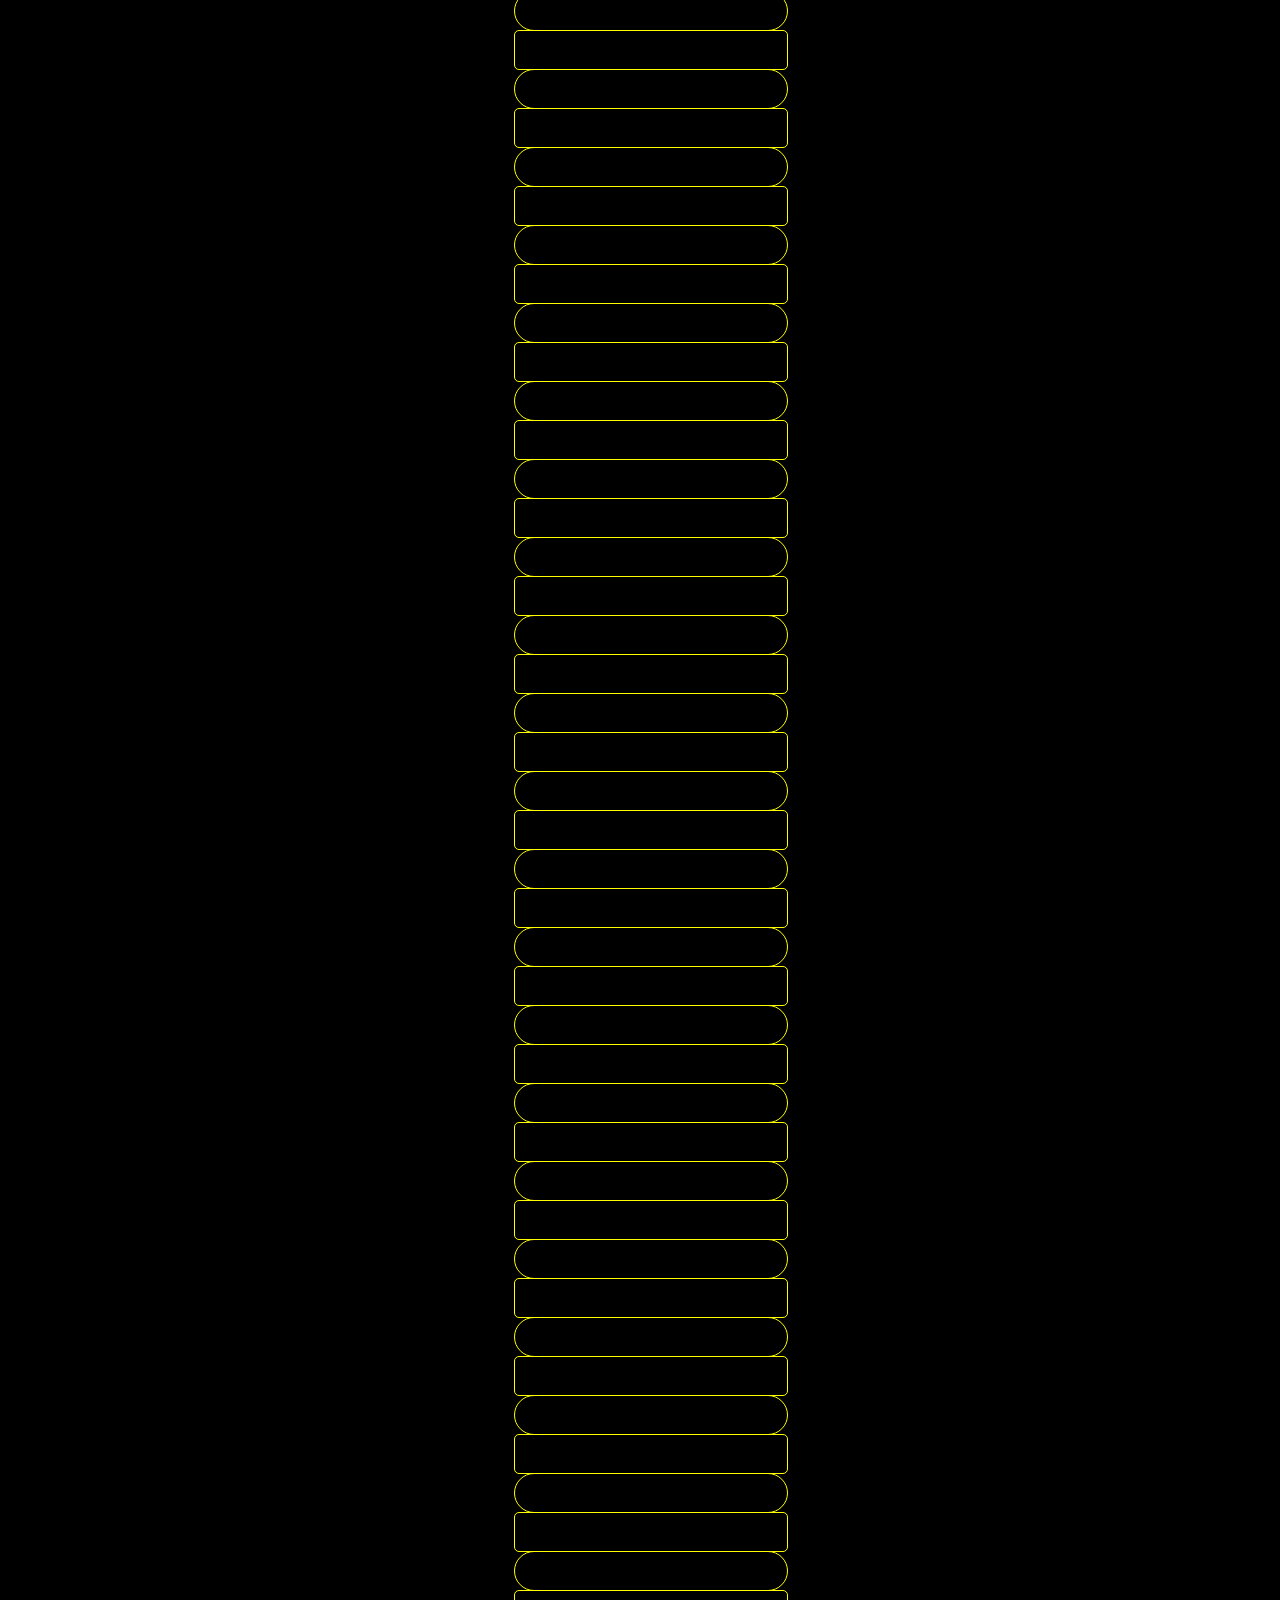
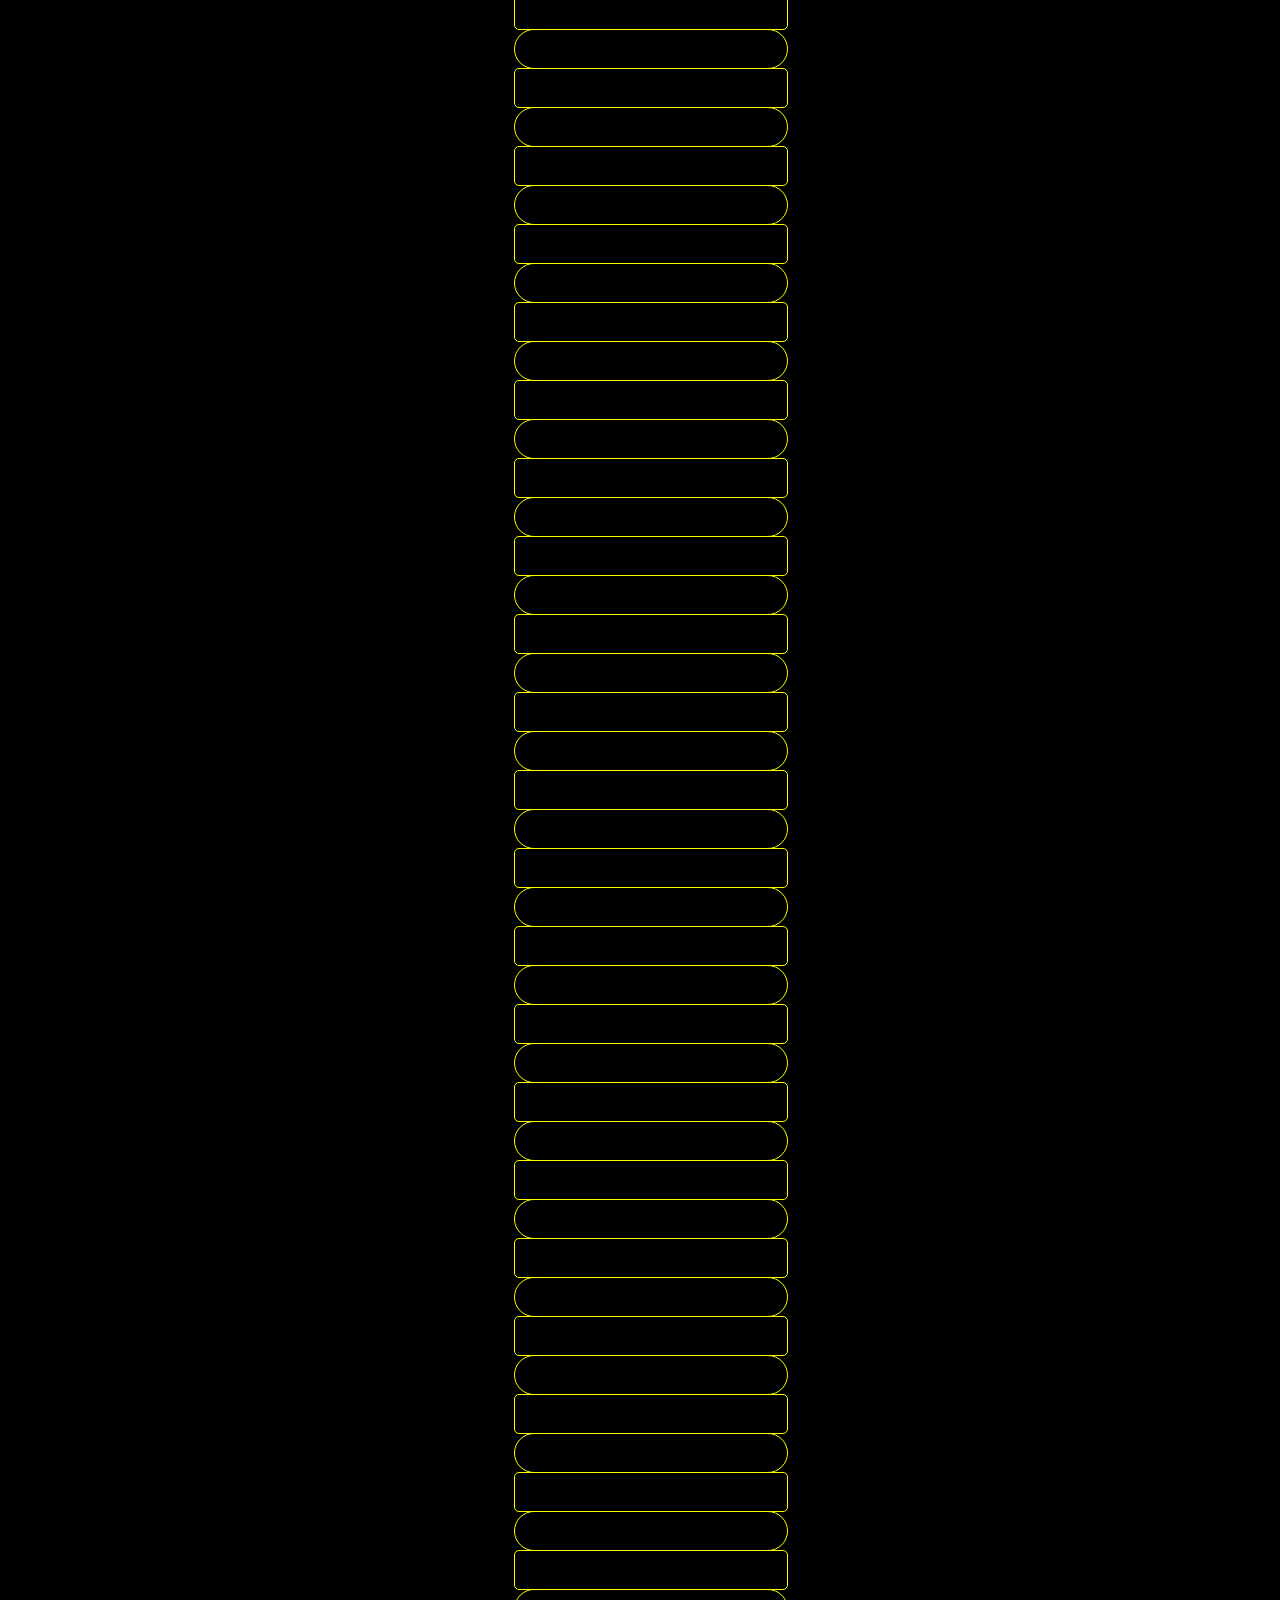
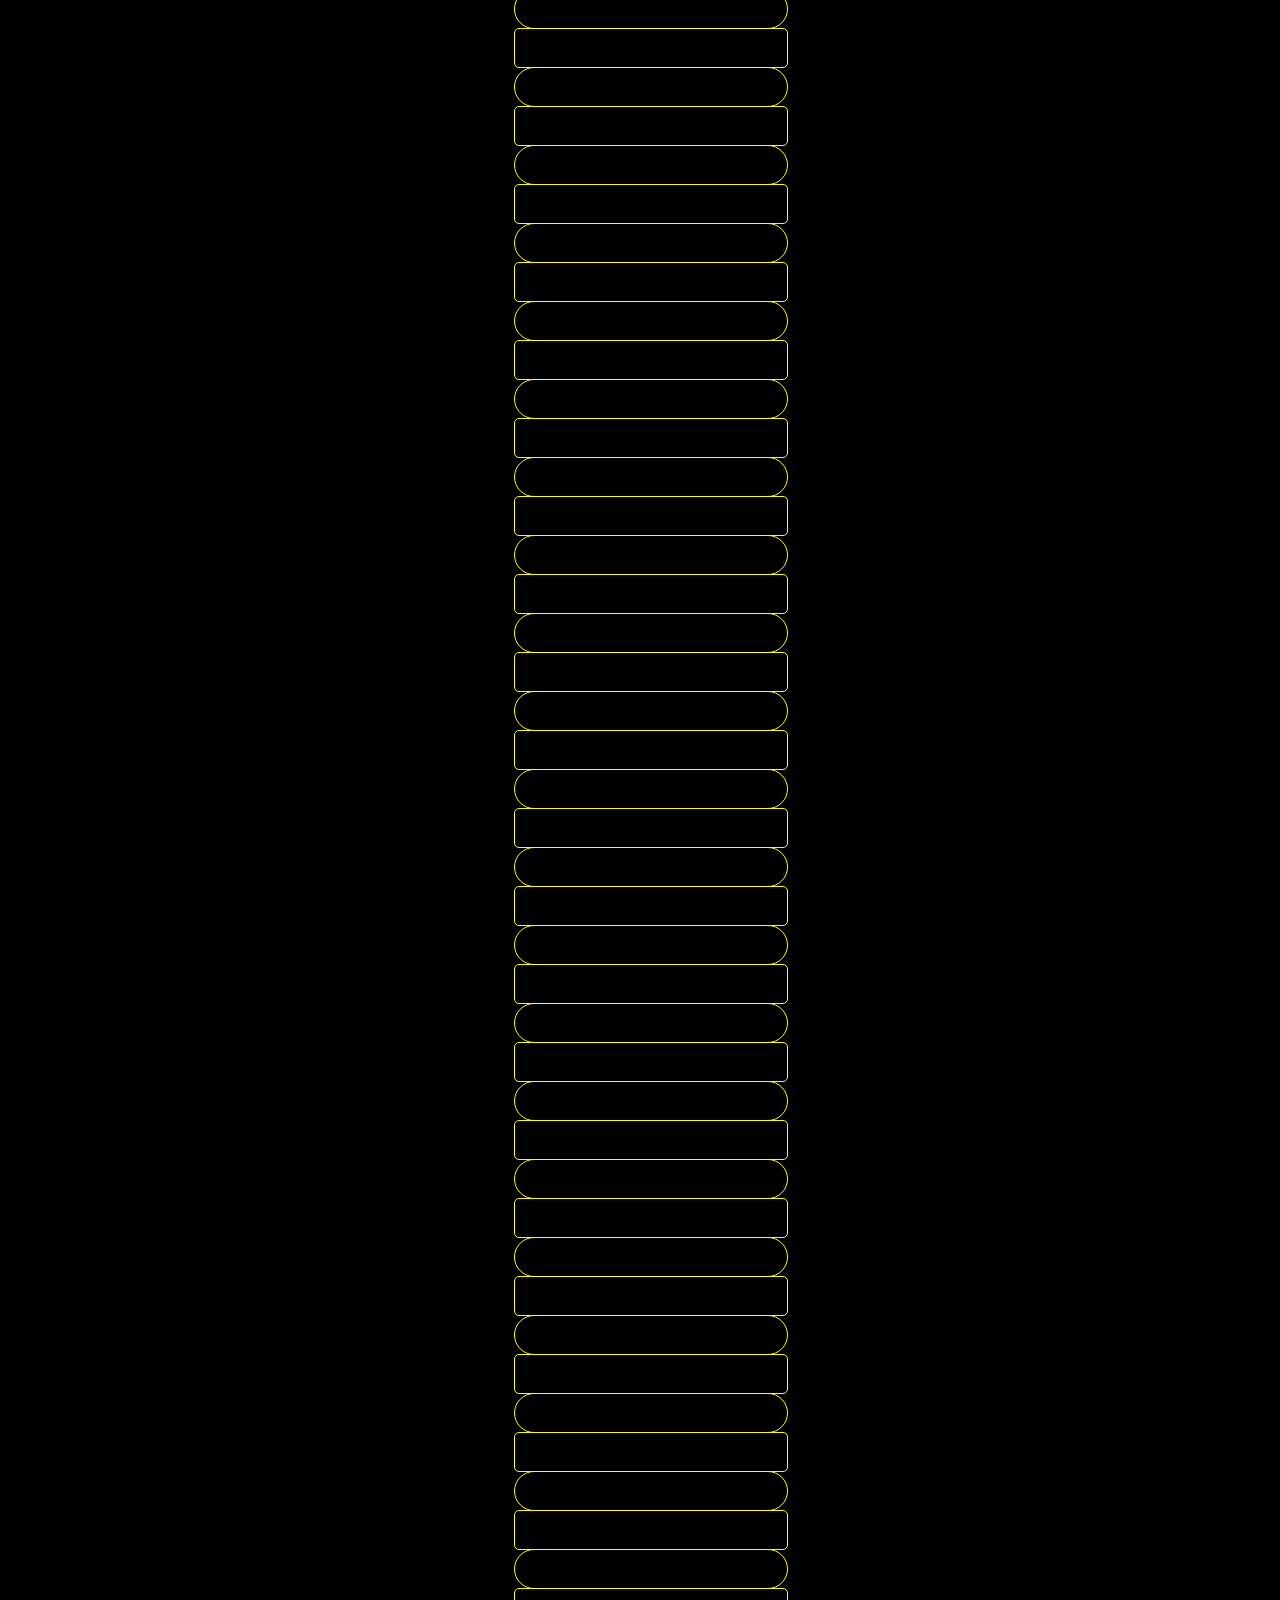
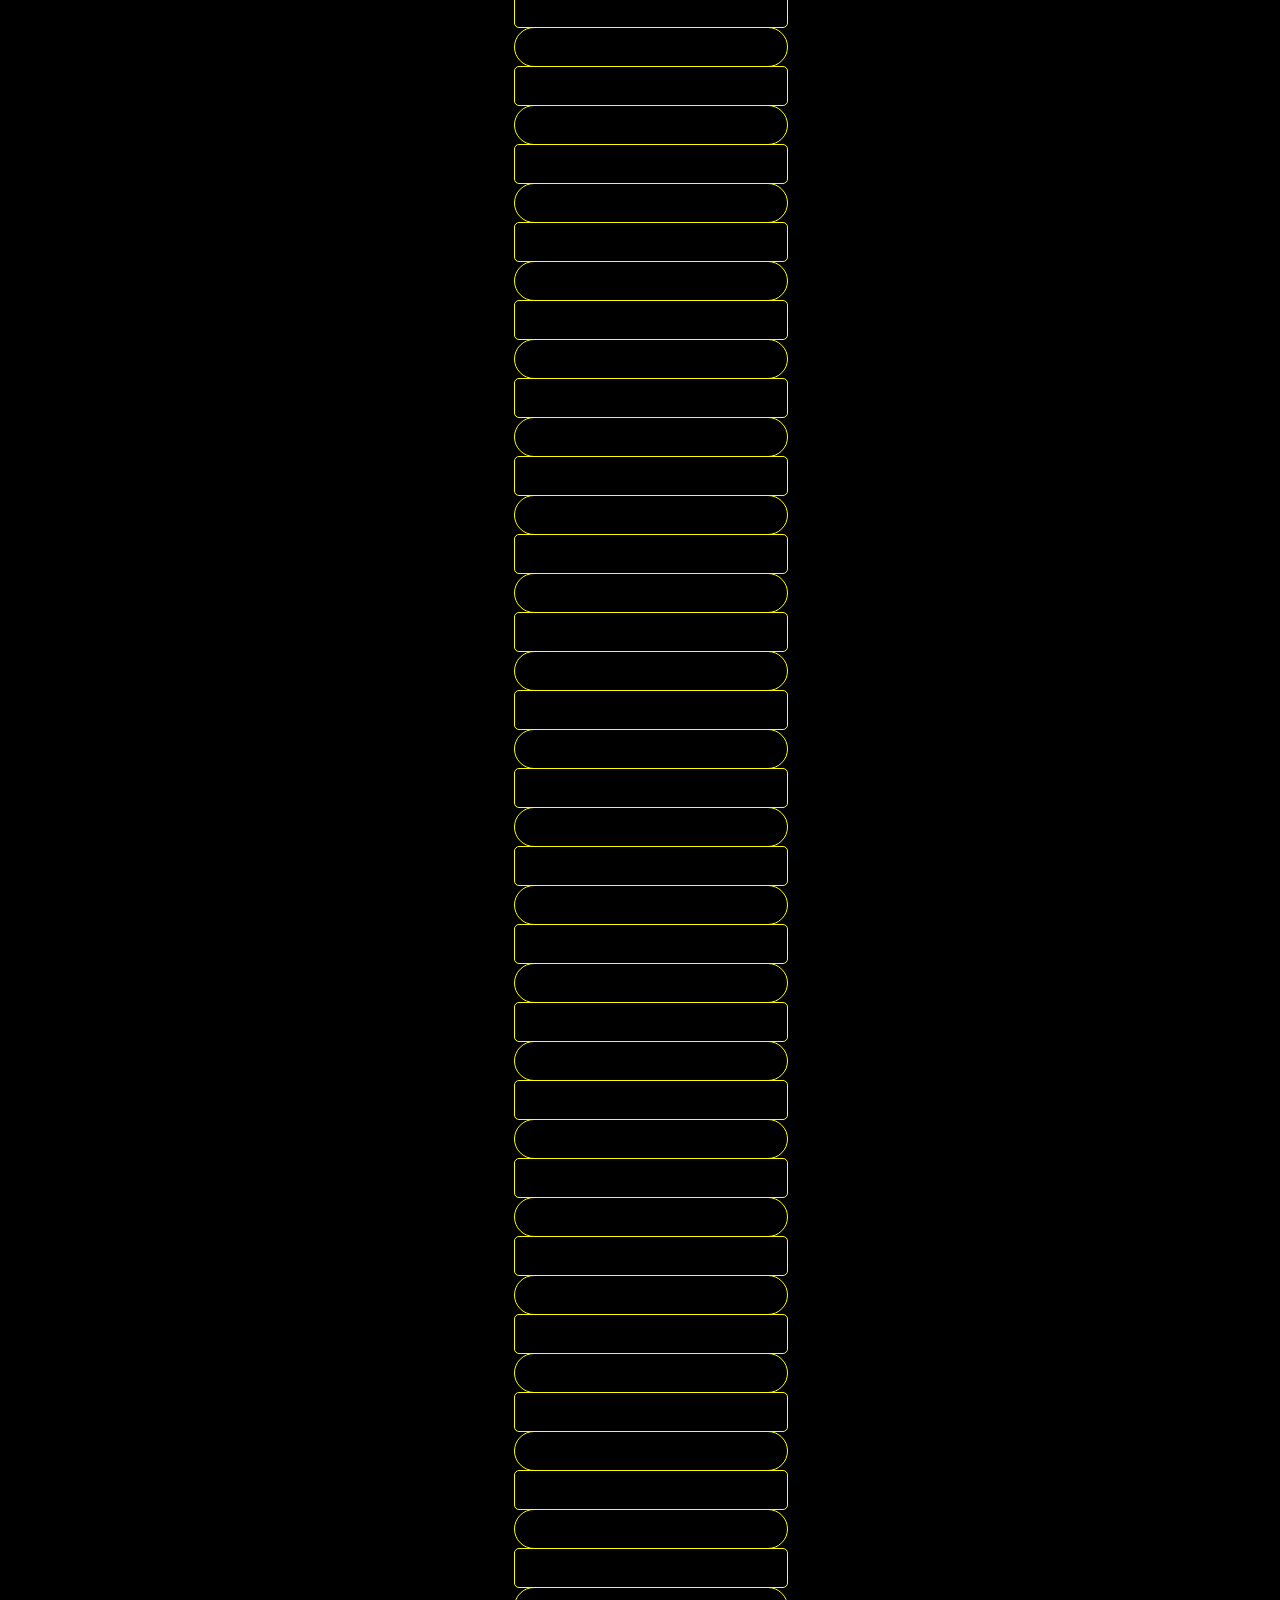
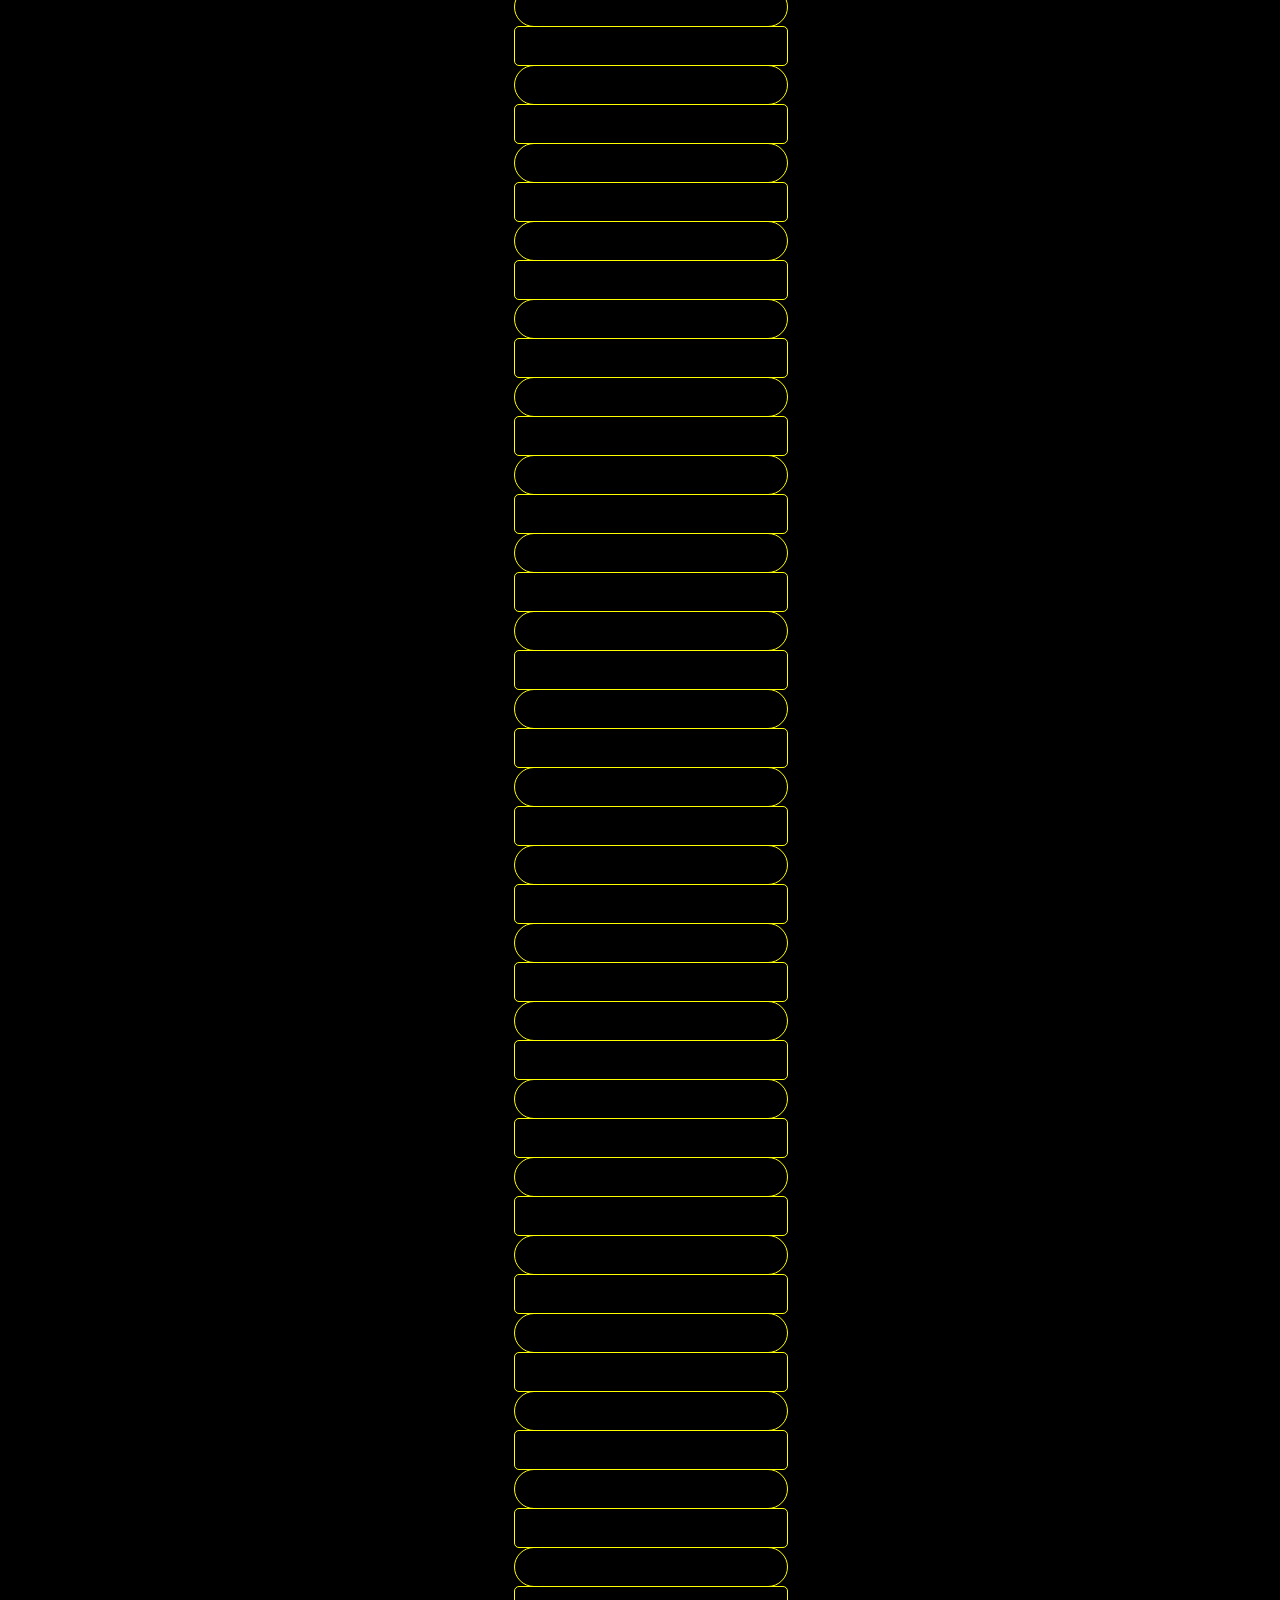
==== commit 1c2a3c06: "Added option to give up" ====
--- a/index.html
+++ b/index.html
@@ -8,17 +8,20 @@
 <body>
 
 <h1>Lyric Guesser</h1>
-<h3>Type a word to guess it. All matching words in the song will then be revealed. Refreshing the page will reset to a new random song.</h3>
+<h3>Type a word to guess it. All matching words in the song will then be revealed.</h3>
 <div id="guess-container">
     <label for="guess-box"></label>
     <input type="text" id="guess-box">
 </div>
 <div id="lyrics-container"></div>
+<button id="give-up">Give Up</button>
+<div id="progress-indicator"></div>
 <script type="text/javascript" src="songs.json"></script>
 <script type="text/javascript" src="lyric-handler.js"></script>
 <script>
     setupSong('songs.json')
     document.getElementById('guess-box').addEventListener('input', updateGuess)
+    document.getElementById('give-up').addEventListener('click', giveUp);
 </script>
 </body>
 </html>
--- a/main.css
+++ b/main.css
@@ -57,6 +57,26 @@
     border-radius: 25px;
 }
 
+#progress-indicator{
+    background-color: black;
+    position: sticky;
+    right: 0;
+    bottom: 0;
+    border-radius: 25px;
+    color: white;
+}
+
+#give-up{
+    color: black;
+    width: 25%;
+    position: relative;
+    left: 0;
+    bottom: 0;
+    background-color: yellow;
+    border-radius: 25px;
+    margin: 20px;
+}
+
 @media screen and (max-width: 600px) {
     .lyric{
         width: 90%;
@@ -66,4 +86,7 @@
         width: 90%;
         left: 5%;
     }
+    #give-up{
+        width: 90%;
+    }
 }
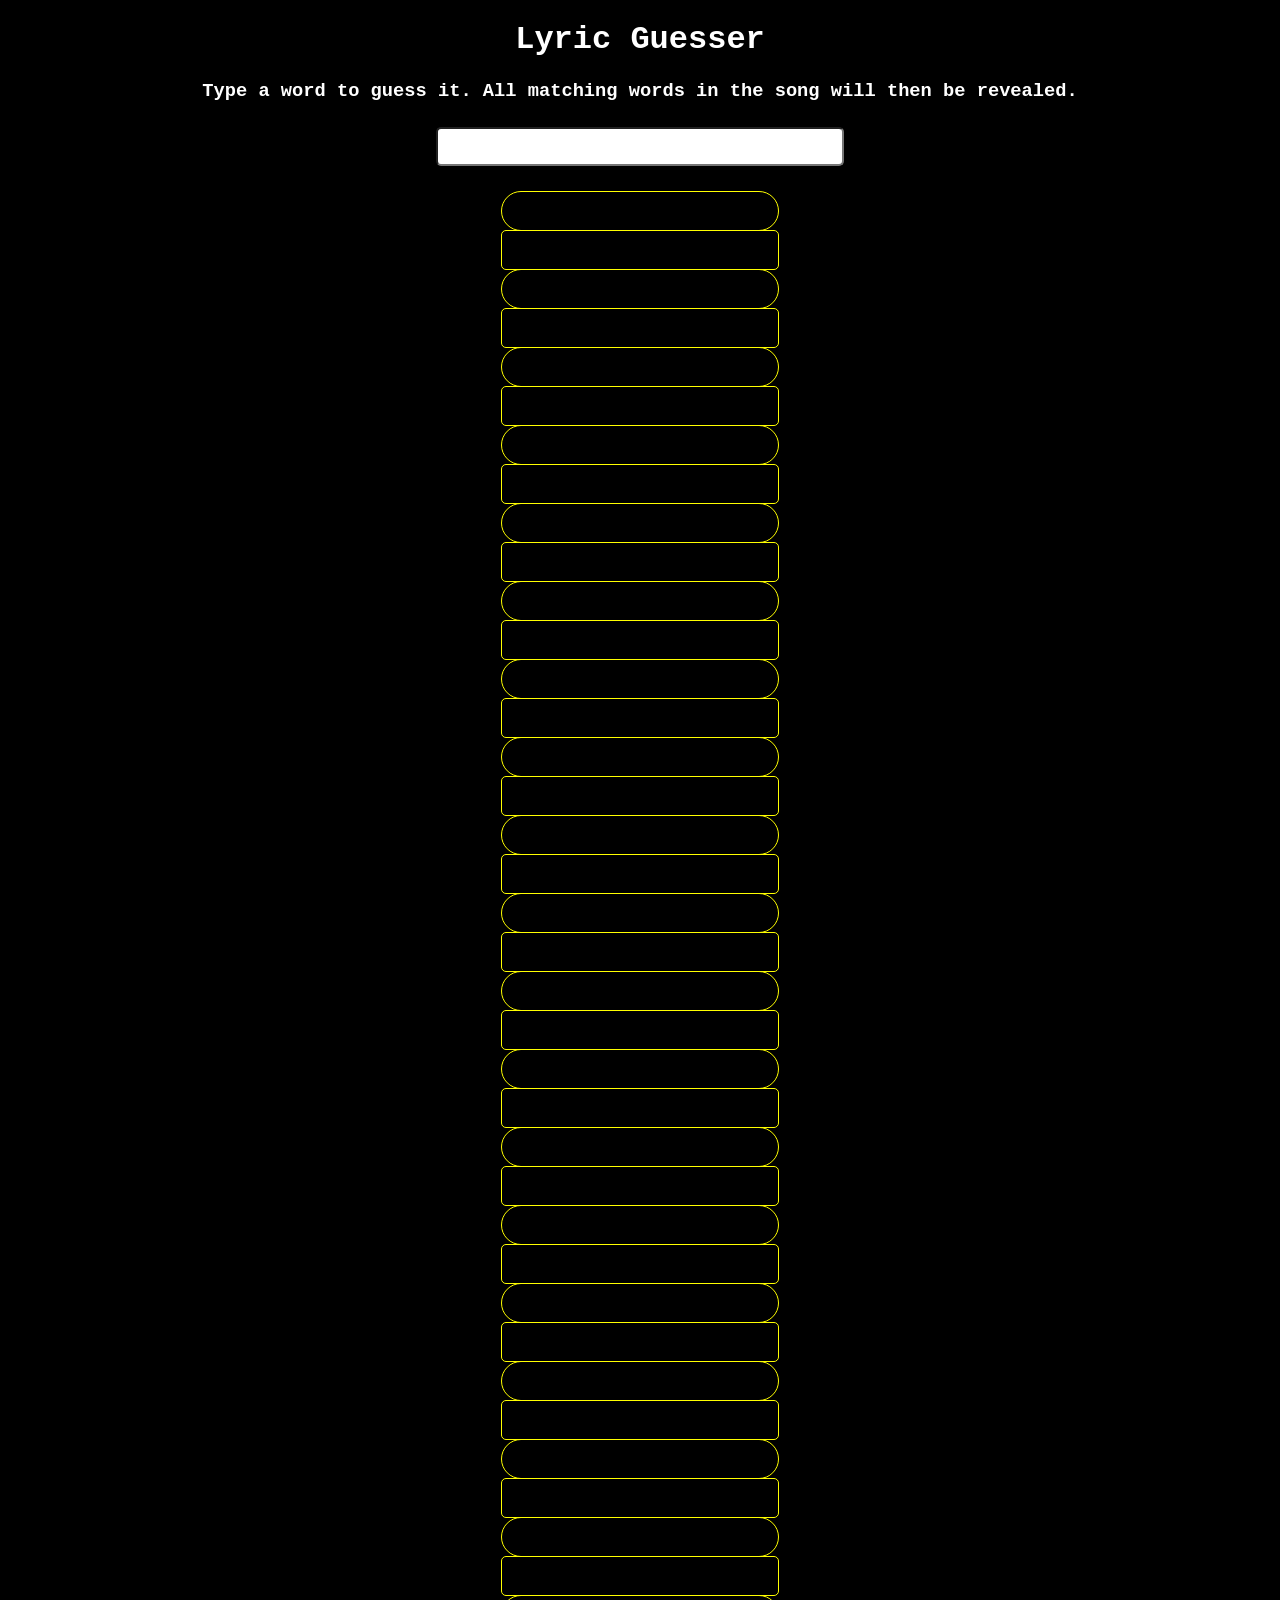
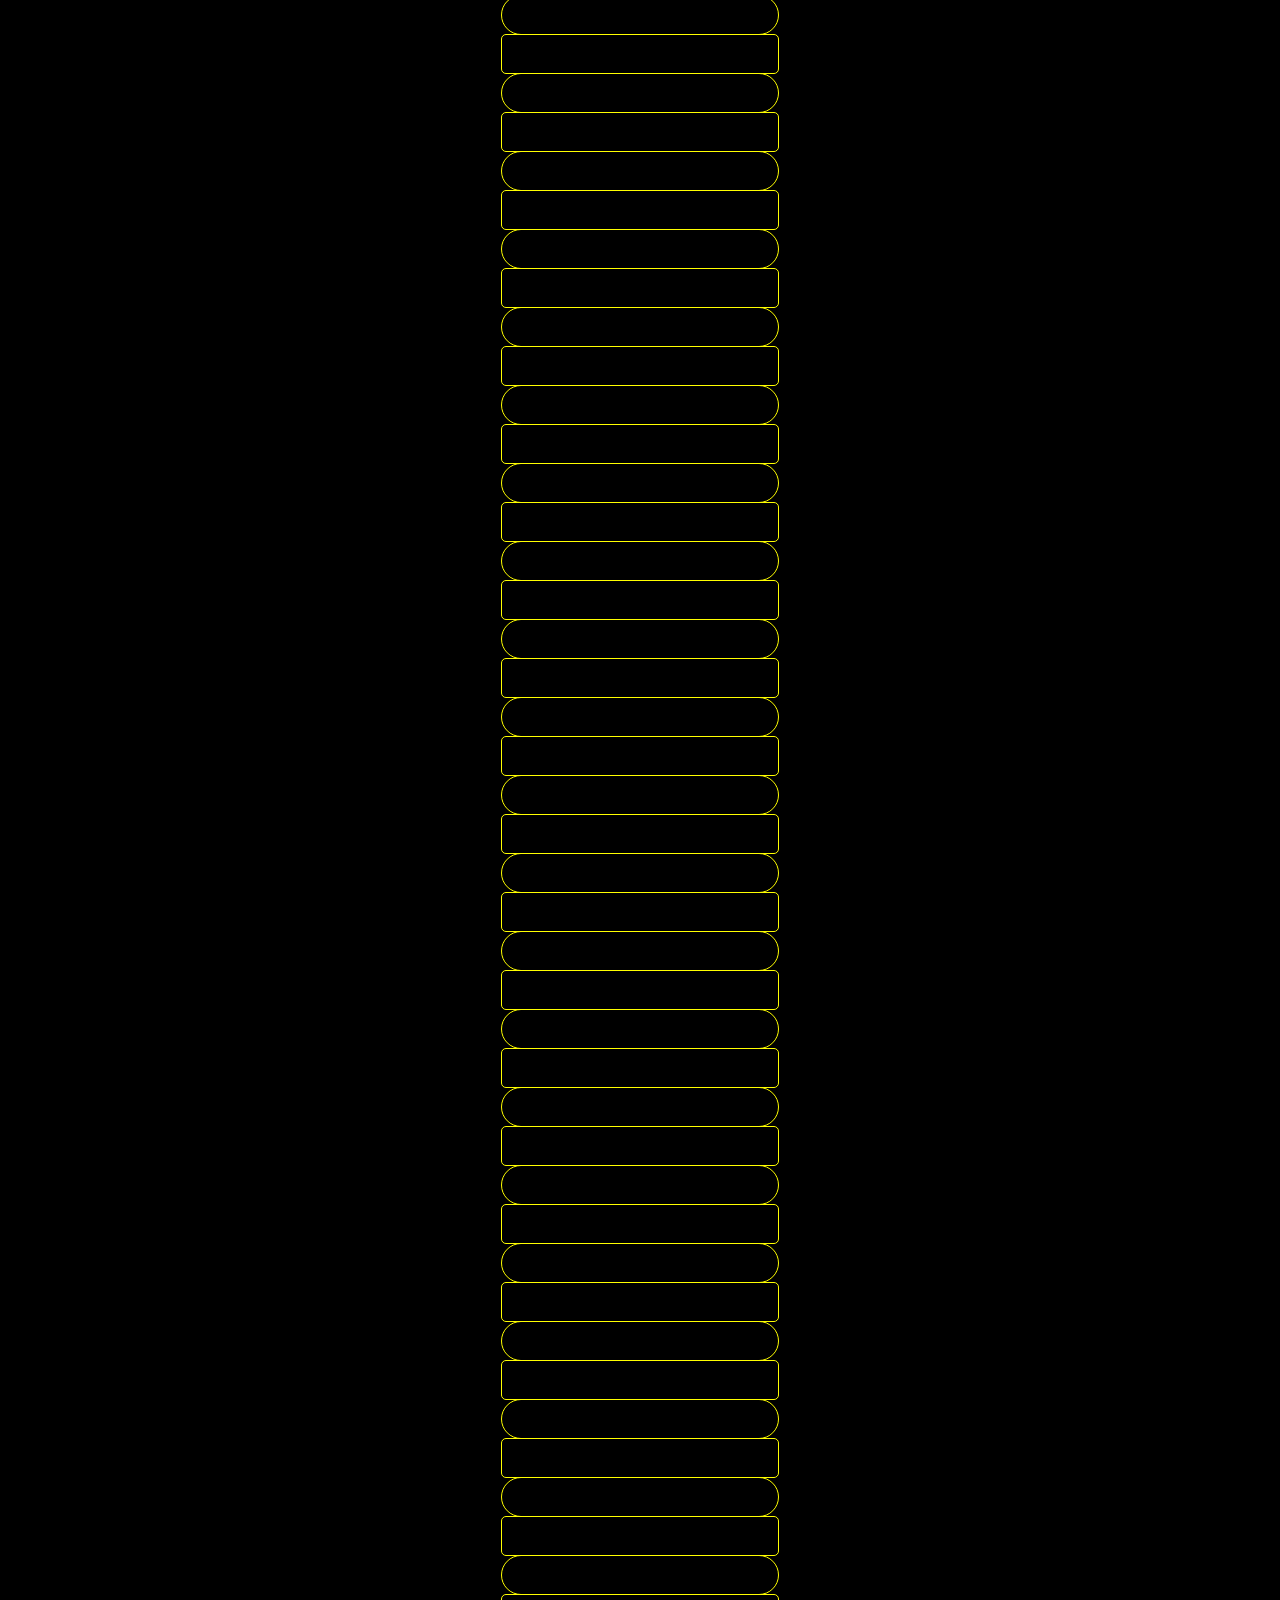
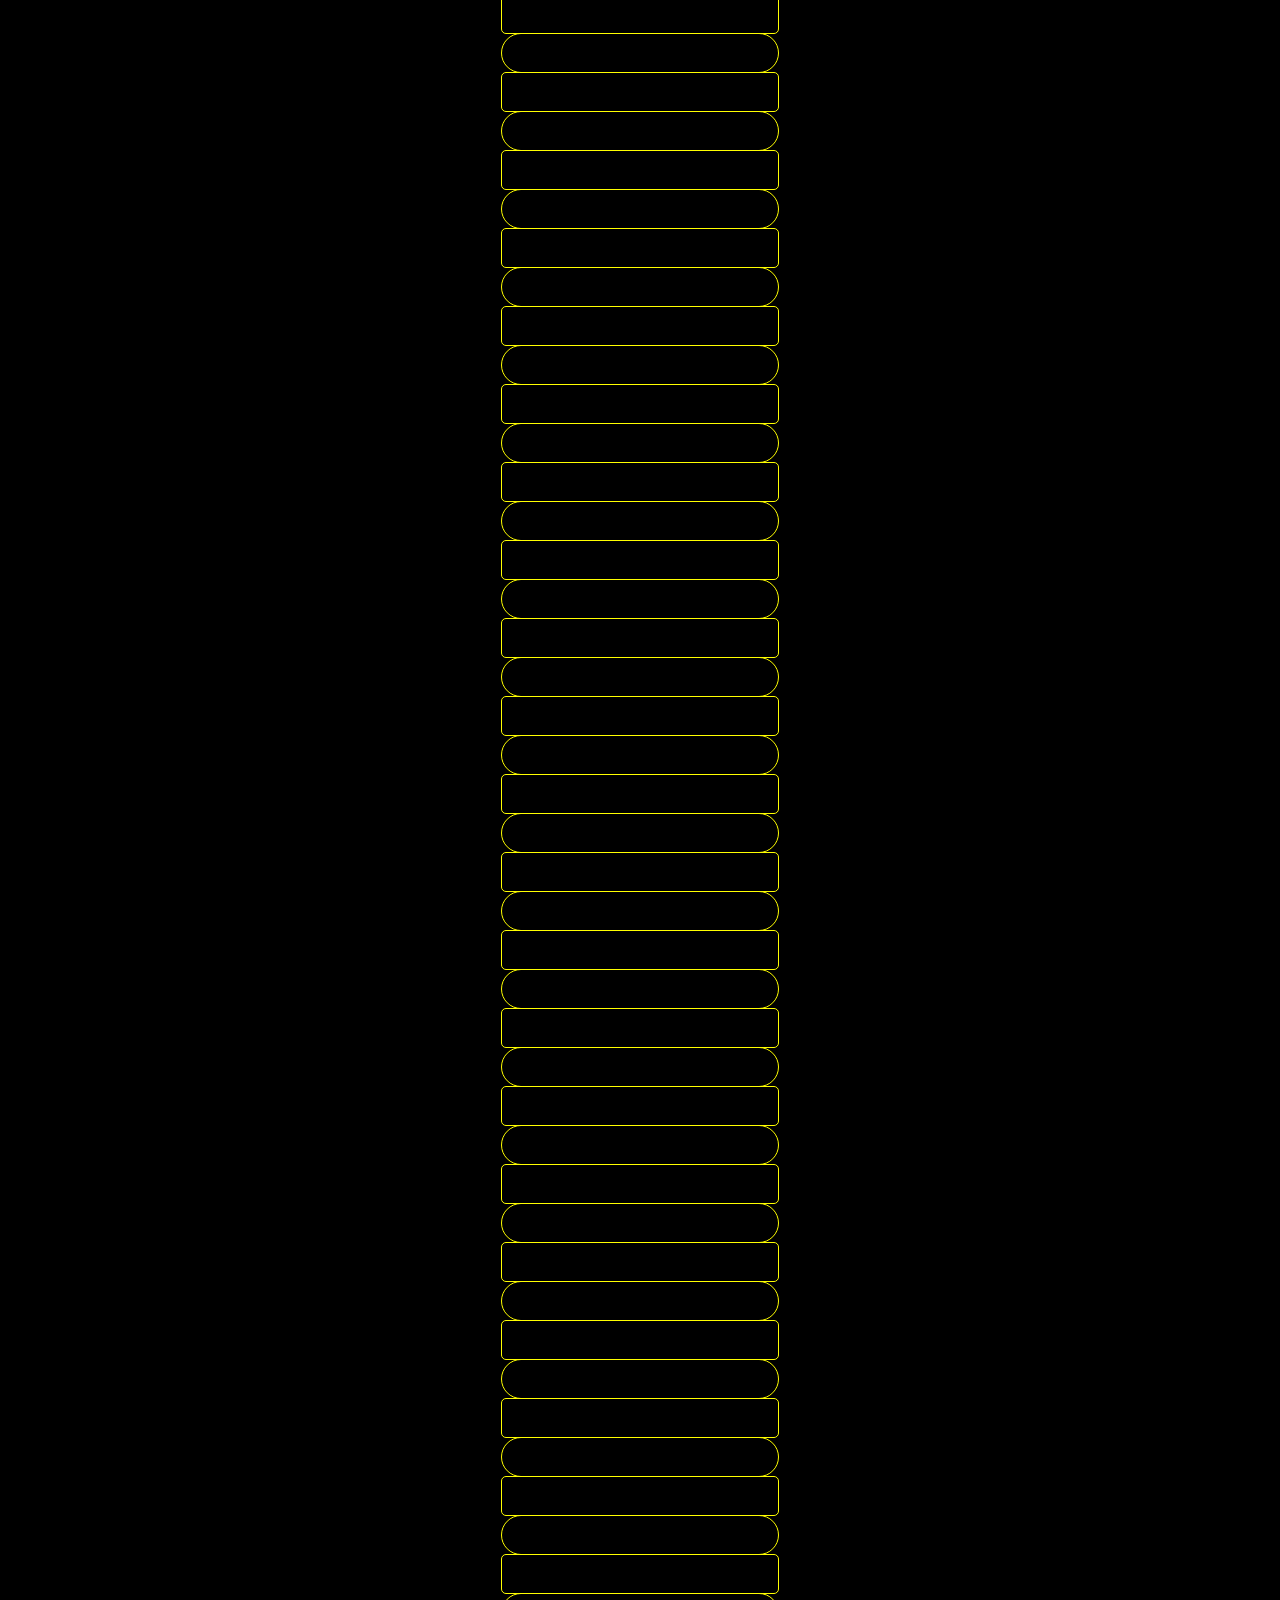
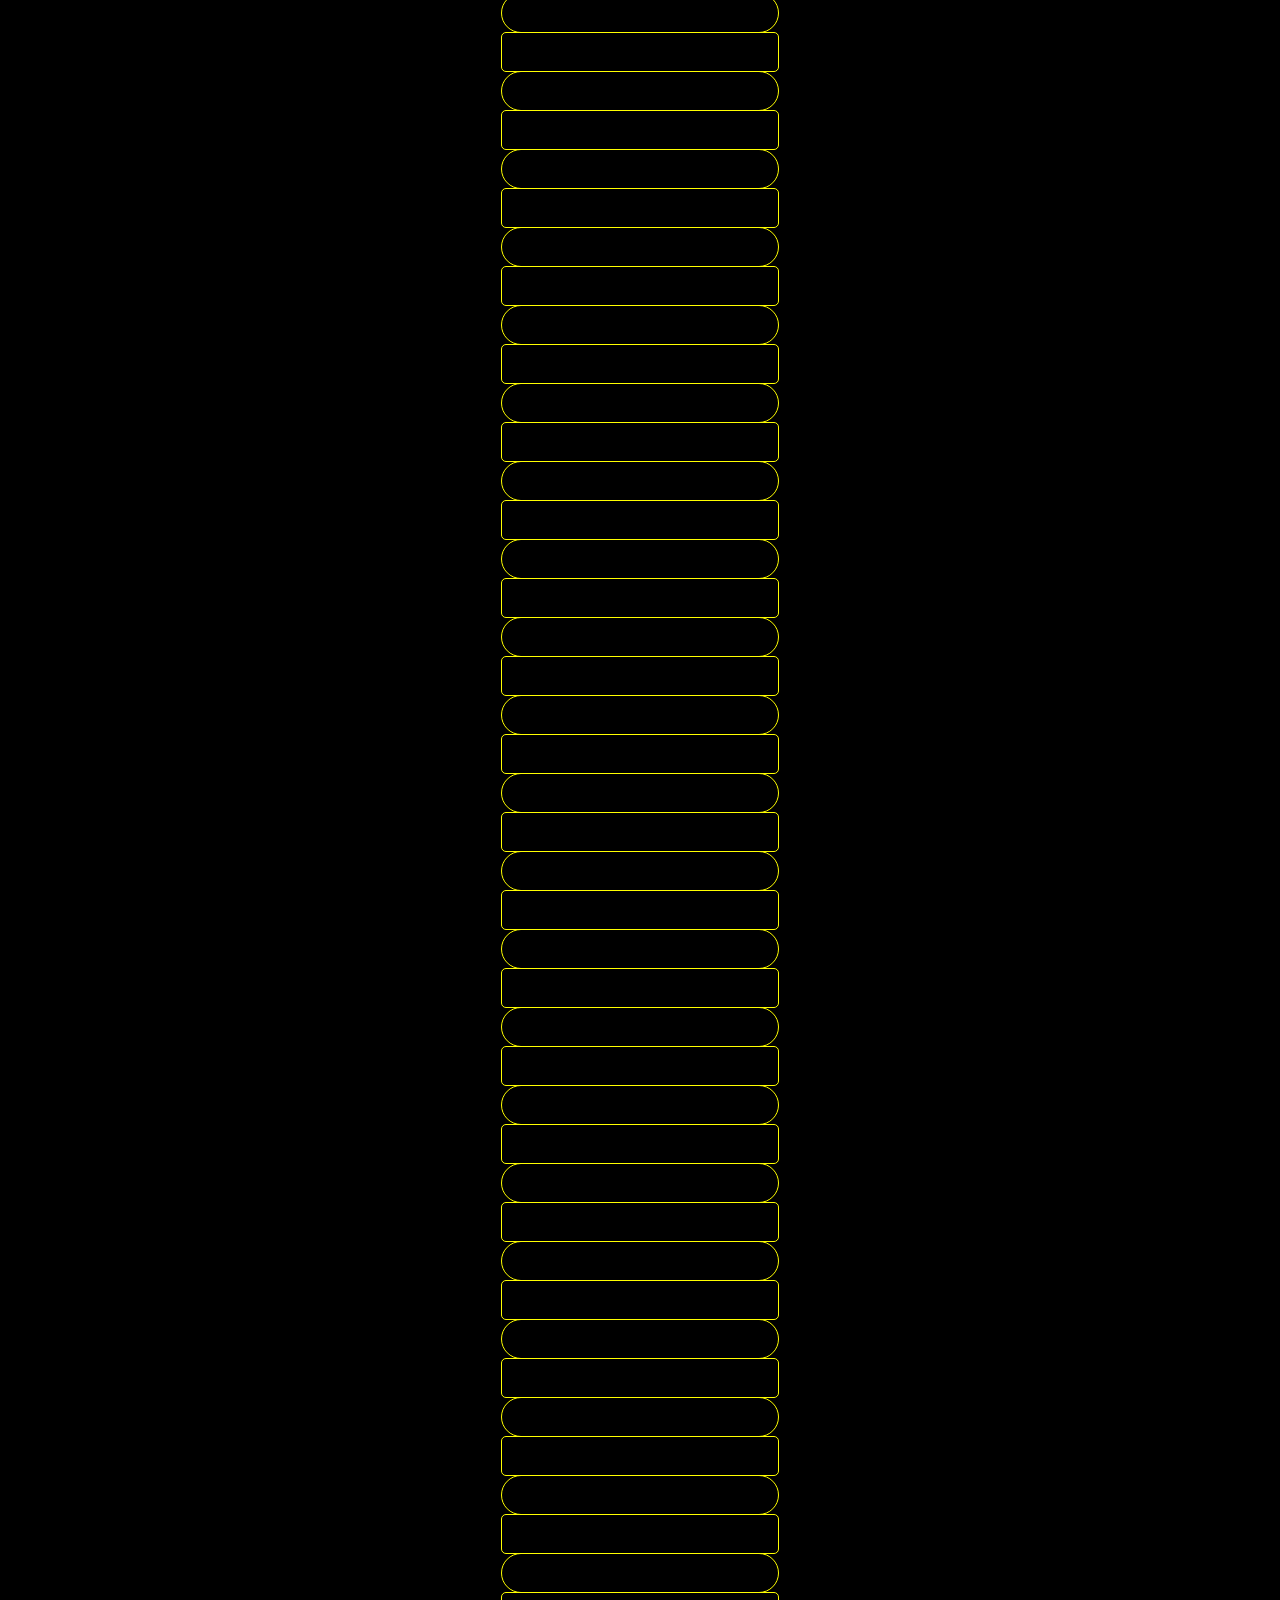
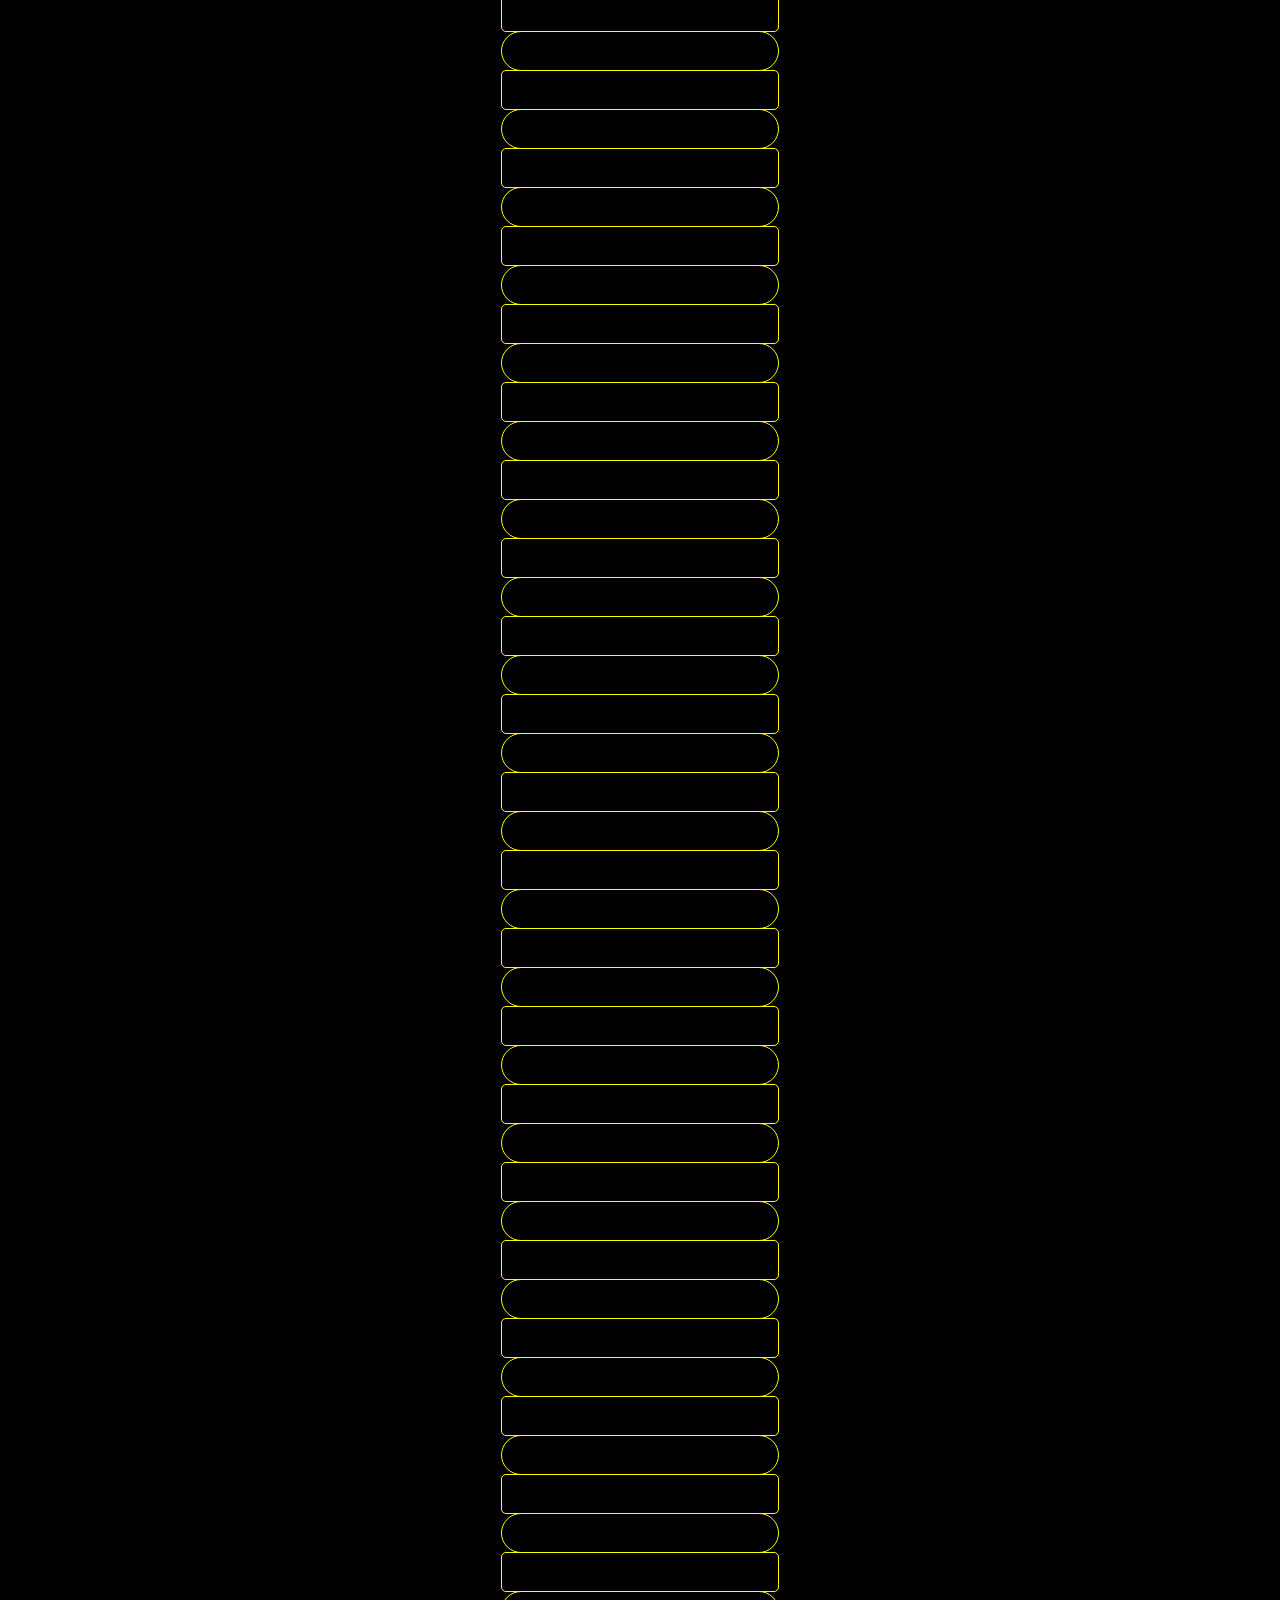
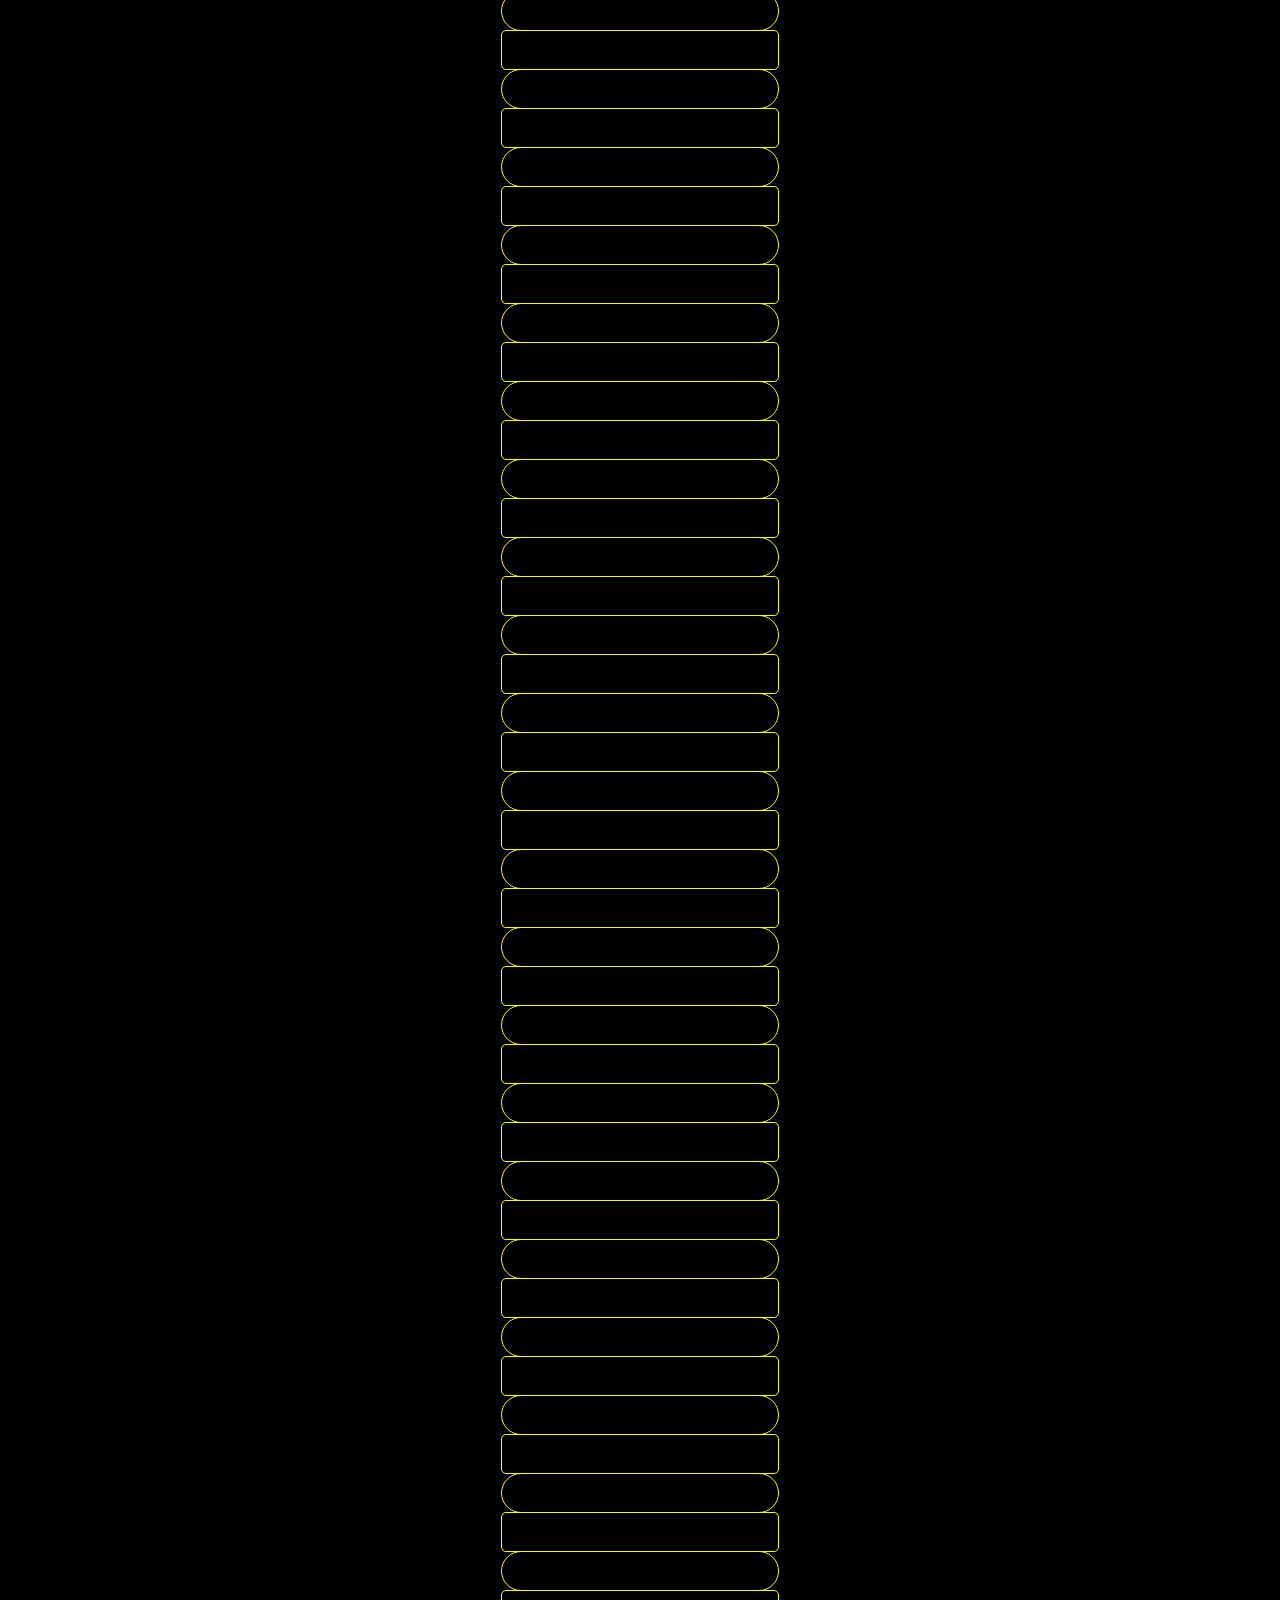
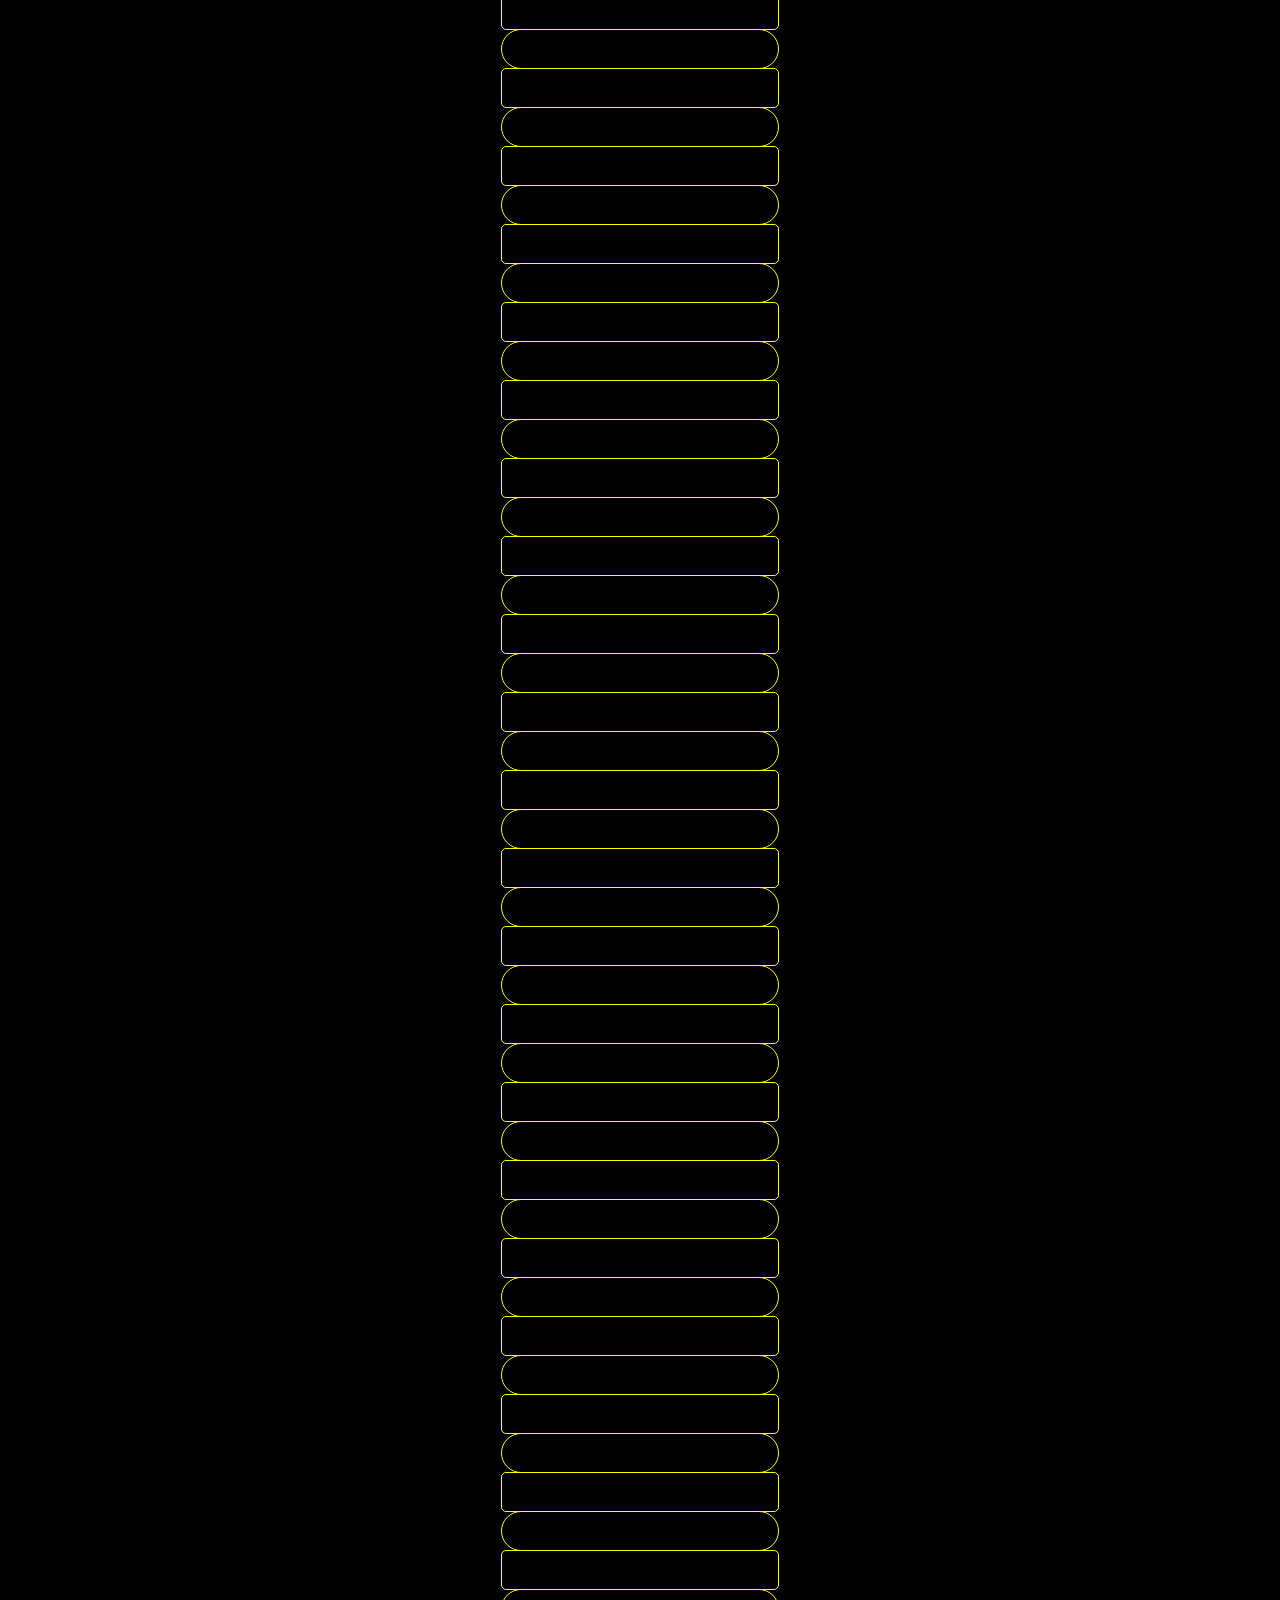
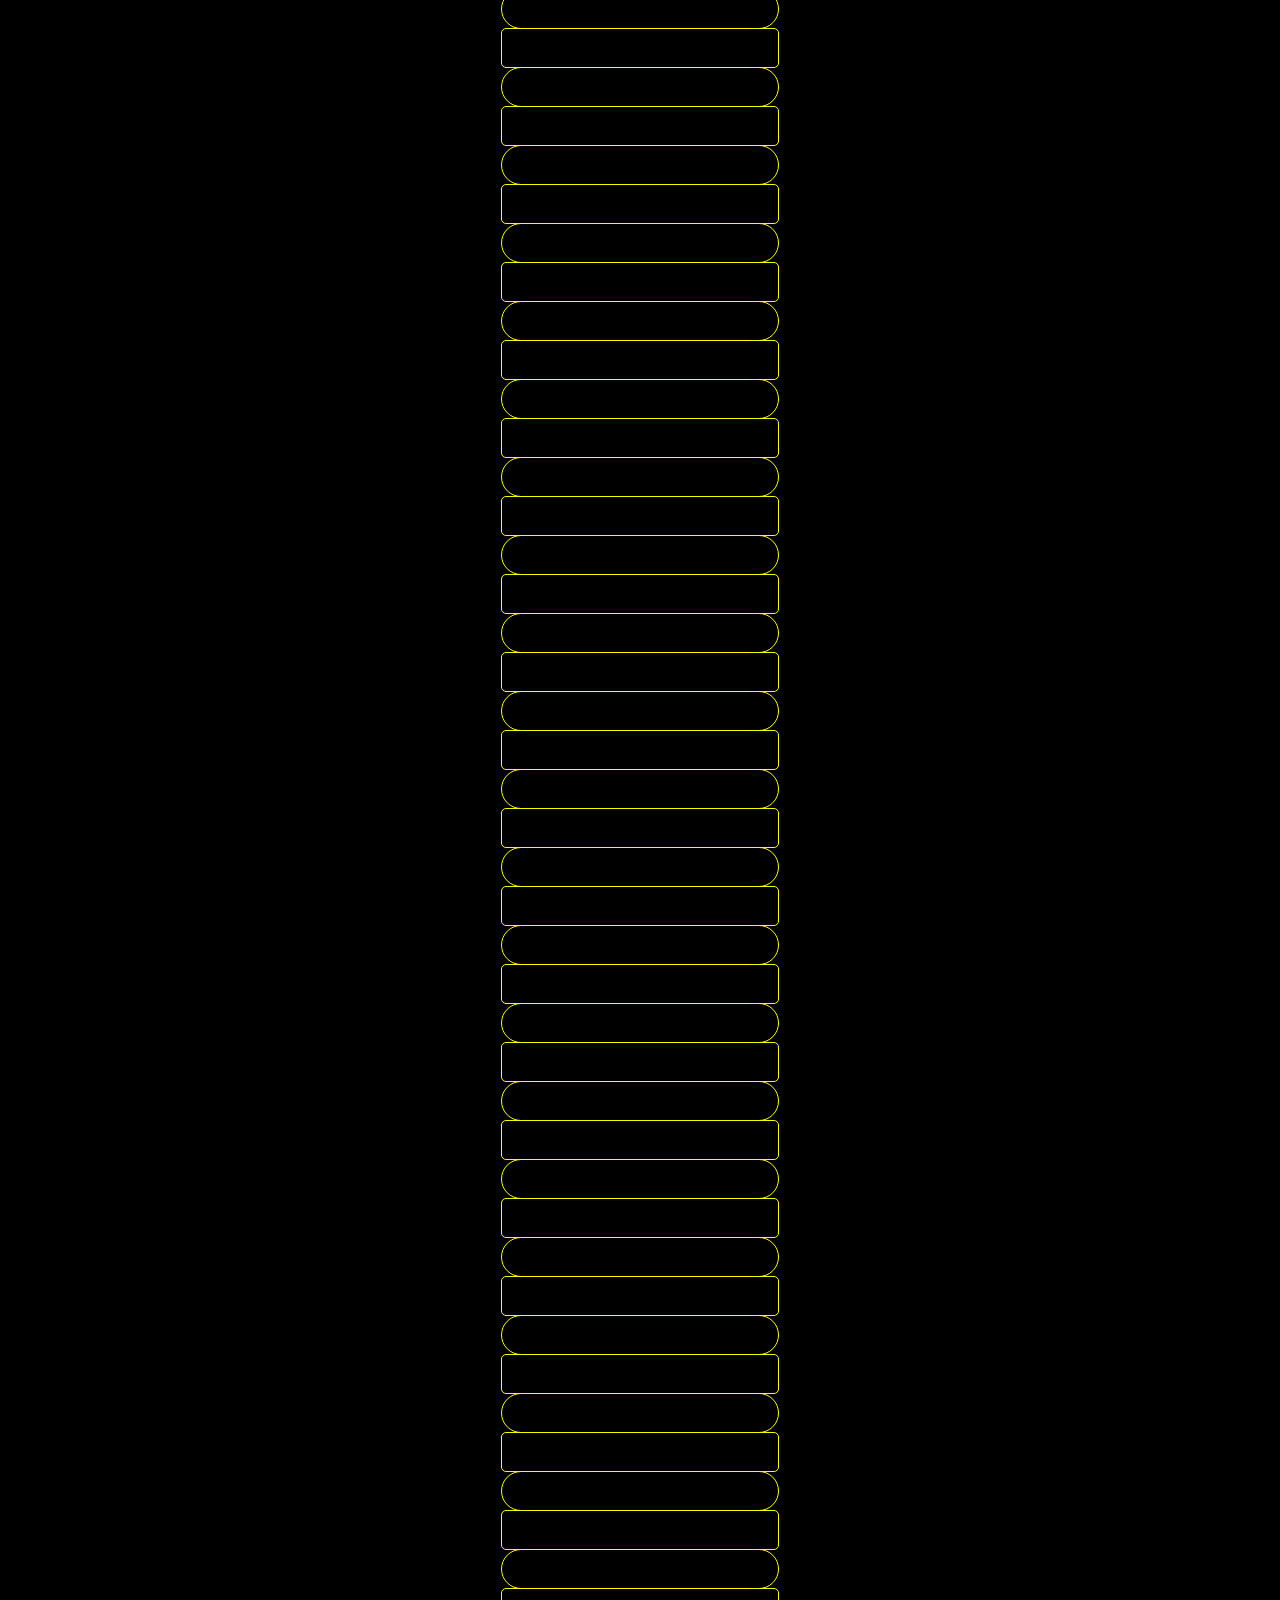
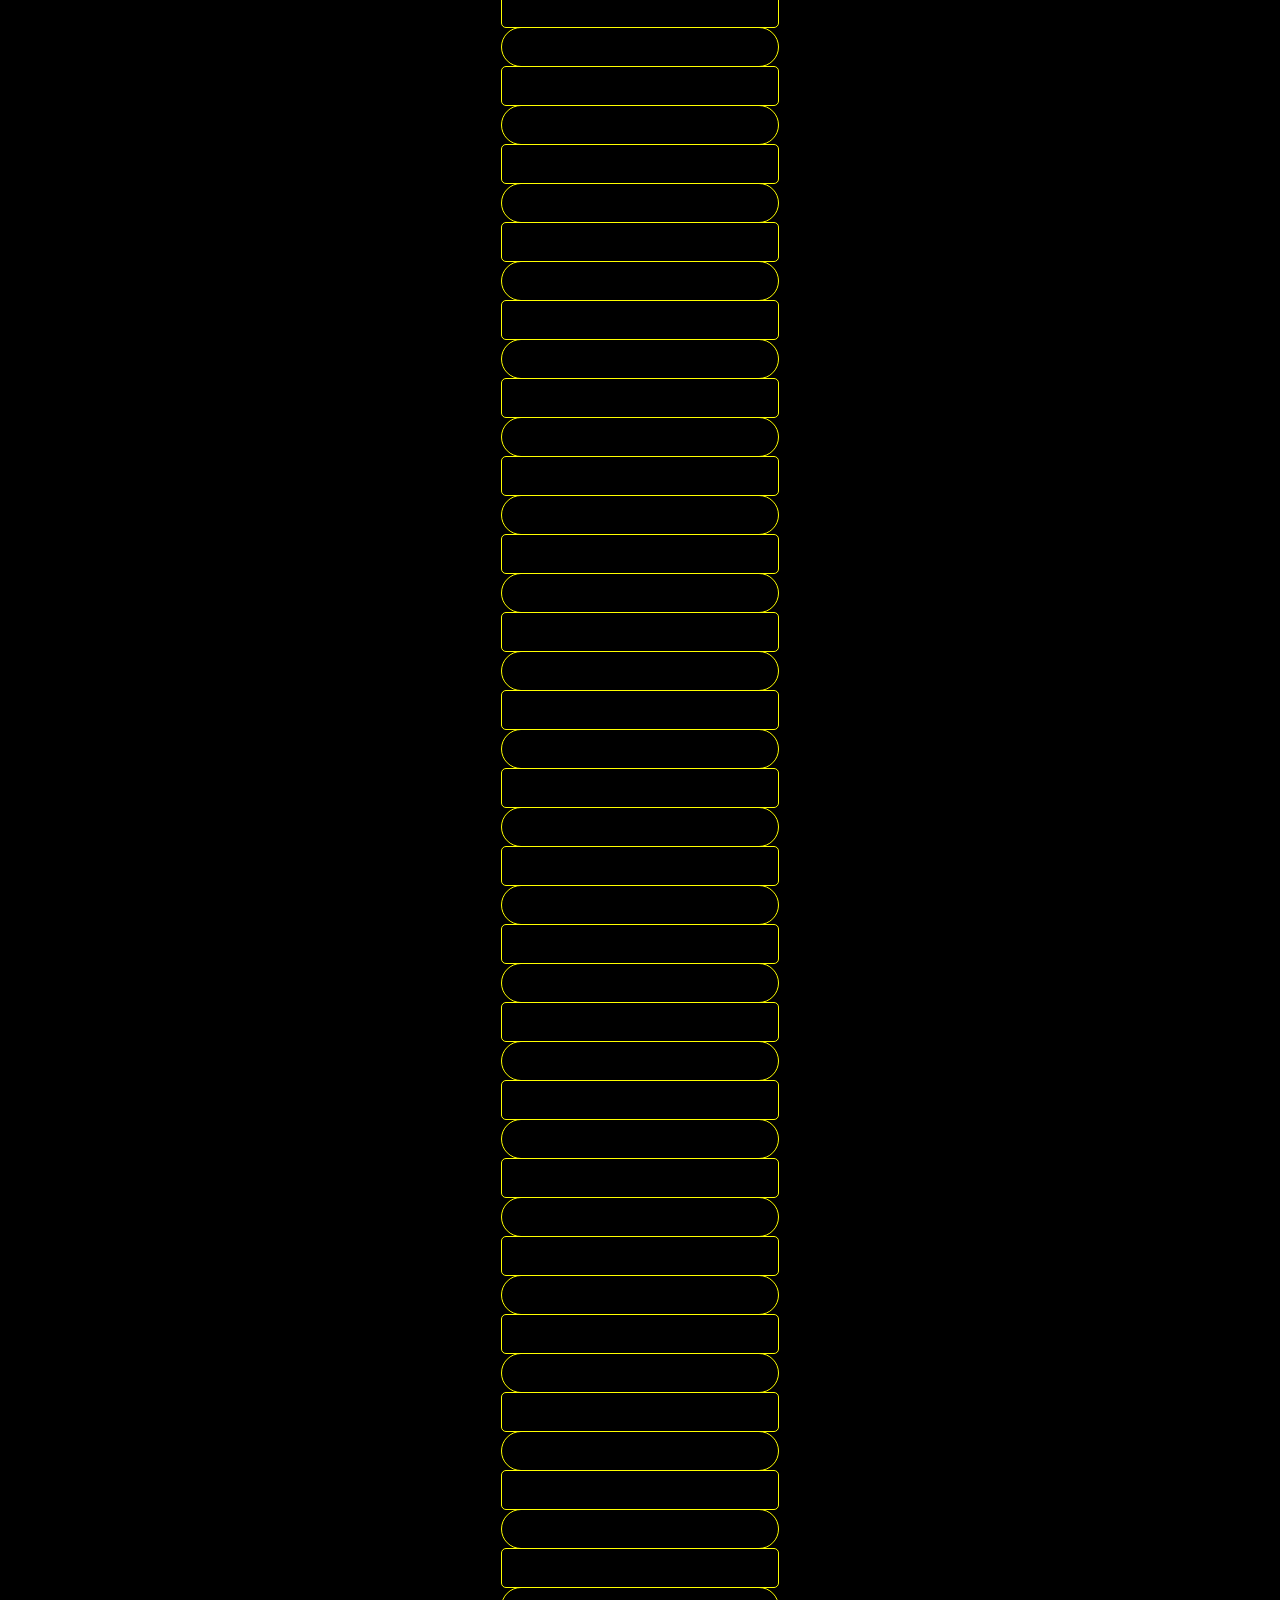
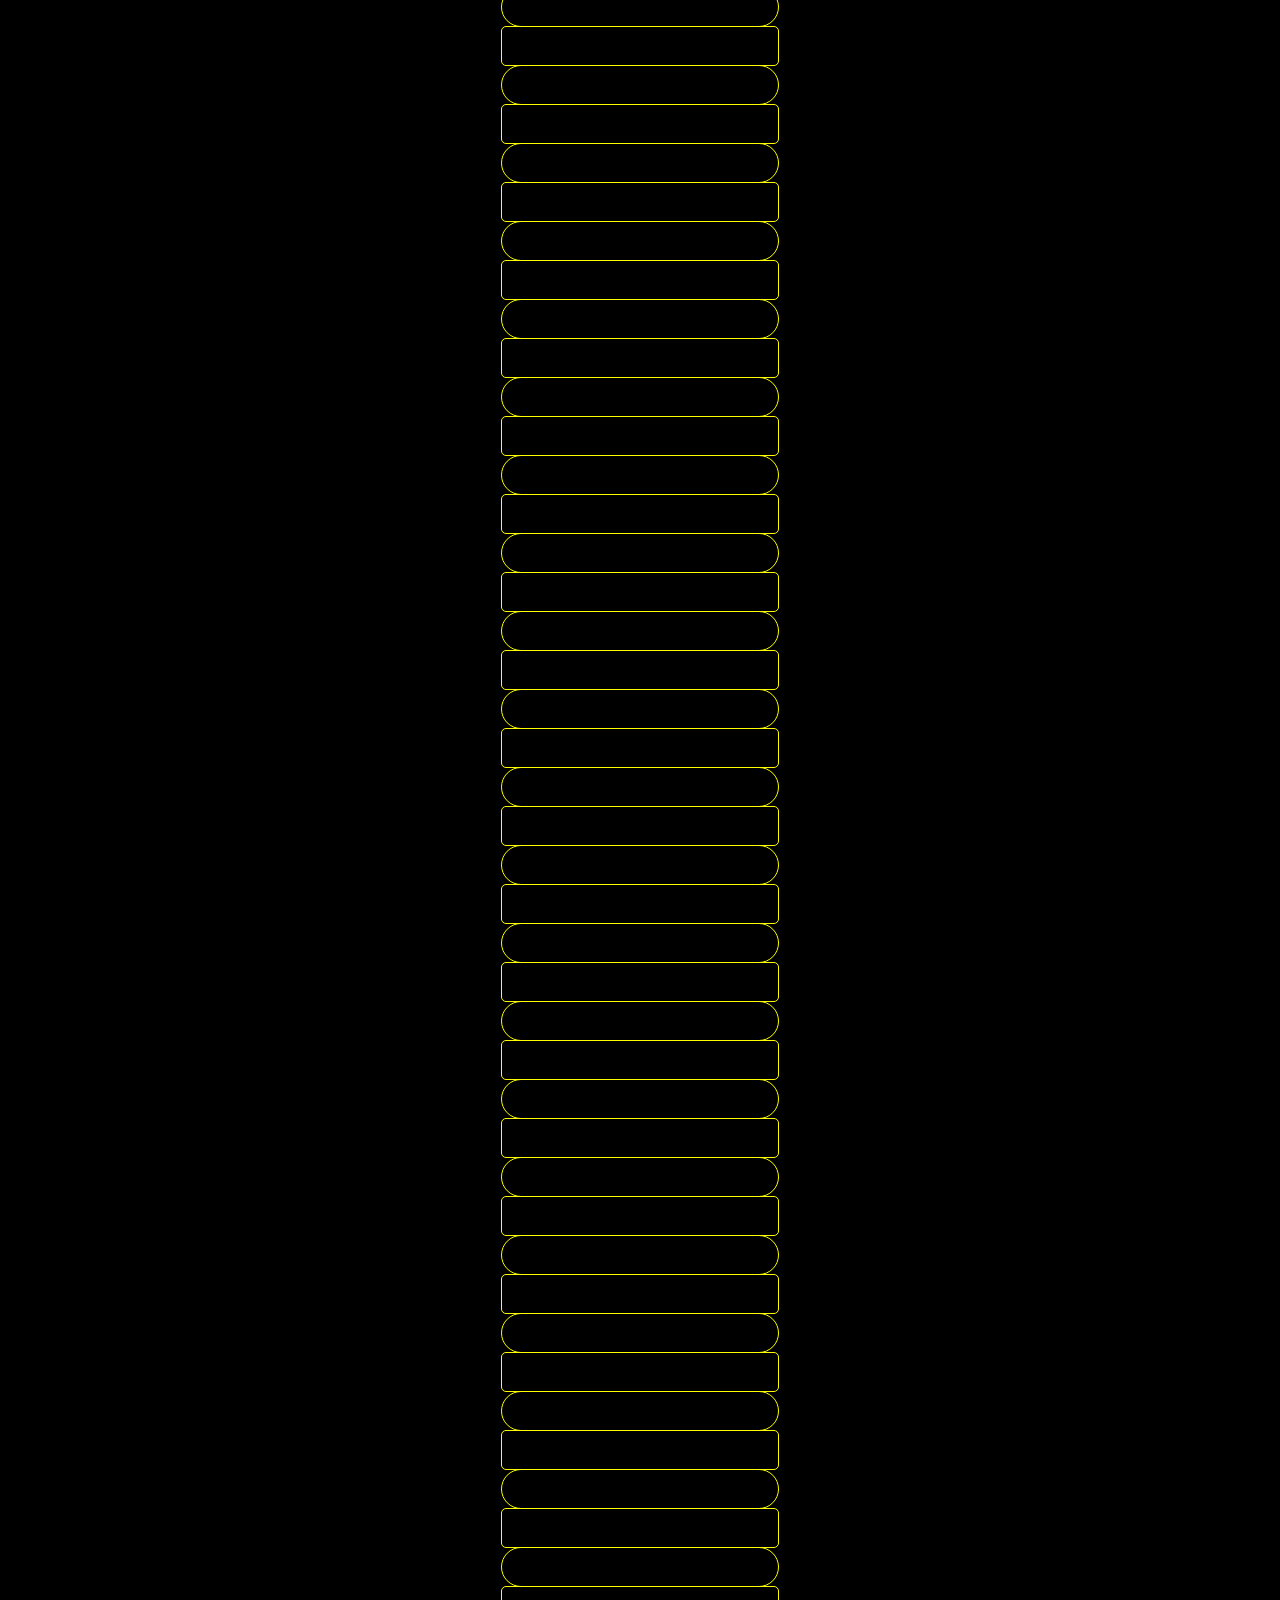
==== commit 8dafb98c: "Tidied alignment" ====
--- a/index.html
+++ b/index.html
@@ -14,6 +14,7 @@
     <input type="text" id="guess-box">
 </div>
 <div id="lyrics-container"></div>
+<br>
 <button id="give-up">Give Up</button>
 <div id="progress-indicator"></div>
 <script type="text/javascript" src="songs.json"></script>
--- a/main.css
+++ b/main.css
@@ -2,6 +2,7 @@
     font-family: Ubuntu Mono, monospace;
     background-color: black;
     text-align: center;
+    margin: auto;
 }
 h1, h2, h3, h4, h5, h6 {
     text-align: center;
@@ -33,7 +34,9 @@
     width: 30%;
     border-radius: 5px;
     position: sticky;
-    left: 35%;
+    /*left: 35%;*/
+    margin-left: auto;
+    margin-right: auto;
 }
 
 #lyrics-container{
@@ -45,10 +48,9 @@
     border: 1px solid yellow;
     width: 20%;
     position: relative;
-    left: 40%;
     z-index: 0;
     padding: 10px;
-    margin-bottom: -1px;
+    margin: auto auto -1px;
 }
 .odd{
     border-radius: 5px;
@@ -68,23 +70,23 @@
 
 #give-up{
     color: black;
-    width: 25%;
+    width: 20%;
     position: relative;
     left: 0;
     bottom: 0;
     background-color: yellow;
     border-radius: 25px;
-    margin: 20px;
+    margin: auto;
+    padding: 25px;
+    font-family: Ubuntu Mono, monospace;
 }
 
 @media screen and (max-width: 600px) {
     .lyric{
         width: 90%;
-        left: 5%;
     }
     #guess-box{
         width: 90%;
-        left: 5%;
     }
     #give-up{
         width: 90%;
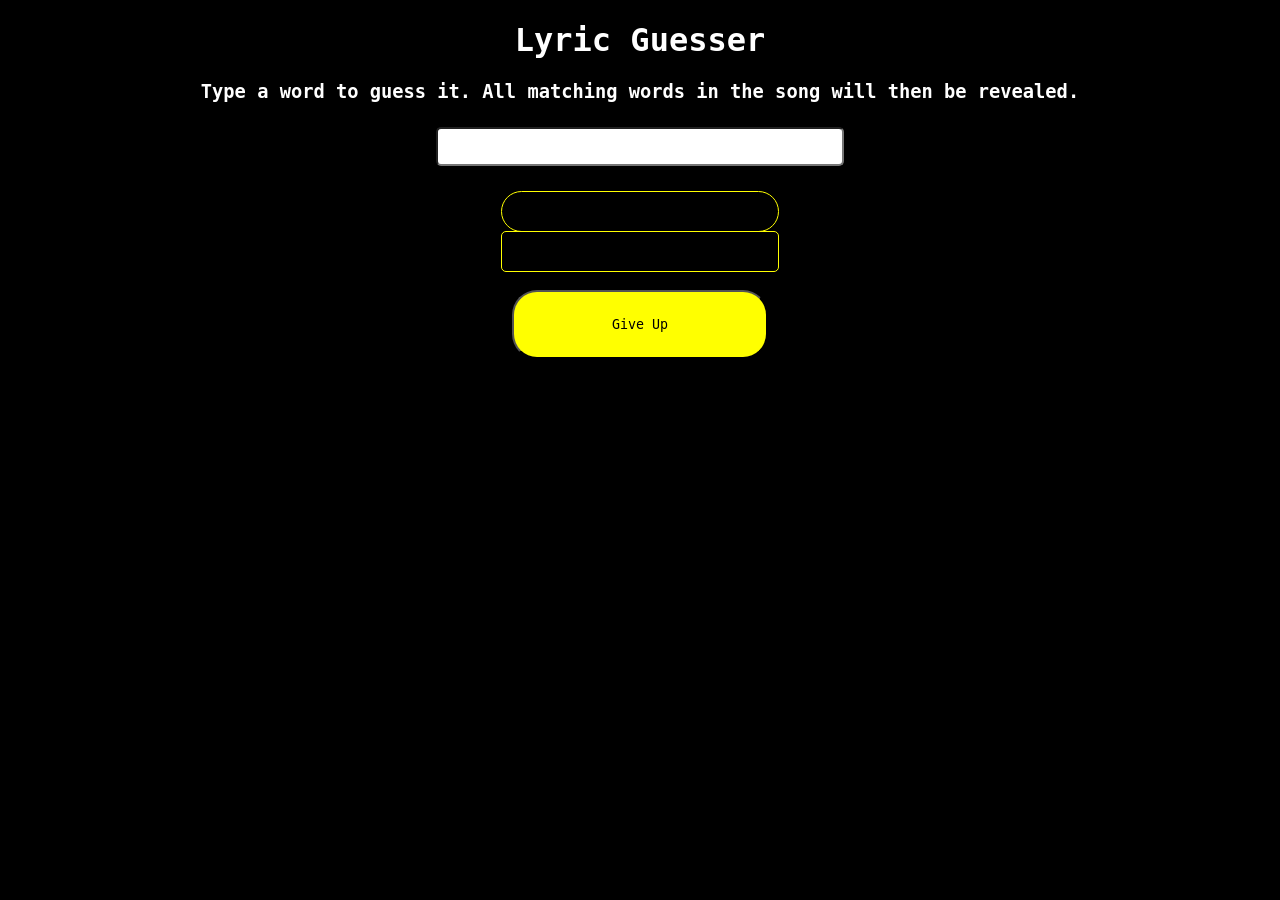
==== commit 7dba3016: "Added success animation" ====
--- a/index.html
+++ b/index.html
@@ -5,9 +5,9 @@
     <meta content="width=device-width, initial-scale=1" name="viewport" />
     <link rel="stylesheet" href="main.css">
 </head>
-<body>
+<body id="body">
 
-<h1>Lyric Guesser</h1>
+<h1 id="top">Lyric Guesser</h1>
 <h3>Type a word to guess it. All matching words in the song will then be revealed.</h3>
 <div id="guess-container">
     <label for="guess-box"></label>
--- a/main.css
+++ b/main.css
@@ -4,6 +4,11 @@
     text-align: center;
     margin: auto;
 }
+
+.celebration{
+    animation: color 9s infinite linear;
+}
+
 h1, h2, h3, h4, h5, h6 {
     text-align: center;
     color: white;
@@ -47,6 +52,7 @@
     user-select: none;
     border: 1px solid yellow;
     width: 20%;
+    background-color: black;
     position: relative;
     z-index: 0;
     padding: 10px;
@@ -60,12 +66,12 @@
 }
 
 #progress-indicator{
-    background-color: black;
     position: sticky;
     right: 0;
     bottom: 0;
     border-radius: 25px;
     color: white;
+    background-color: black;
 }
 
 #give-up{
@@ -81,6 +87,16 @@
     font-family: Ubuntu Mono, monospace;
 }
 
+@keyframes color {
+    0%   { background: #33CCCC; }
+    20%  { background: #33CC36; }
+    40%  { background: #B8CC33; }
+    60%  { background: #FCCA00; }
+    80%  { background: #33CC36; }
+    100% { background: #33CCCC; }
+}
+
+
 @media screen and (max-width: 600px) {
     .lyric{
         width: 90%;
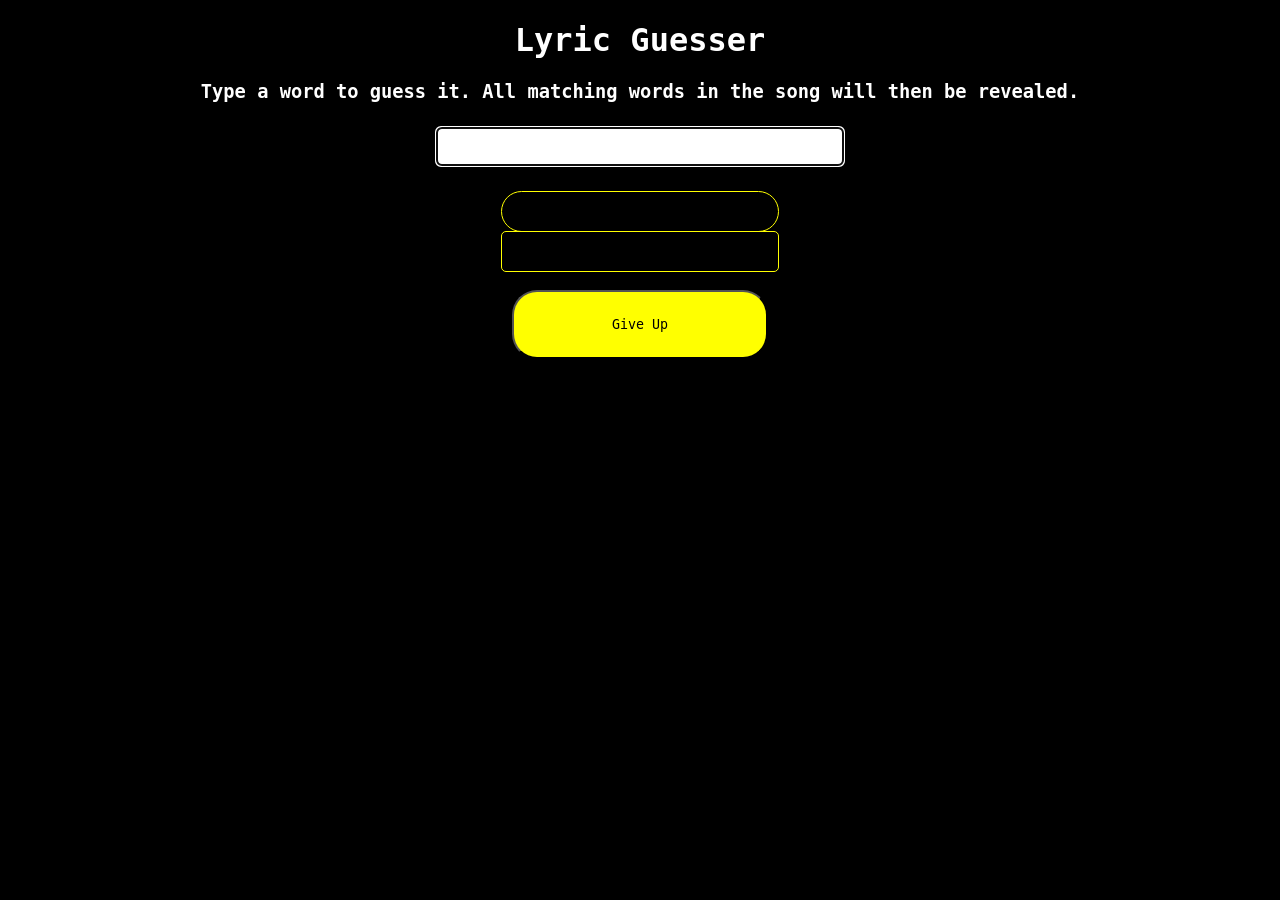
==== commit 37e5b41c: "Autofocus on guessing input" ====
--- a/index.html
+++ b/index.html
@@ -11,7 +11,7 @@
 <h3>Type a word to guess it. All matching words in the song will then be revealed.</h3>
 <div id="guess-container">
     <label for="guess-box"></label>
-    <input type="text" id="guess-box">
+    <input autofocus type="text" id="guess-box">
 </div>
 <div id="lyrics-container"></div>
 <br>
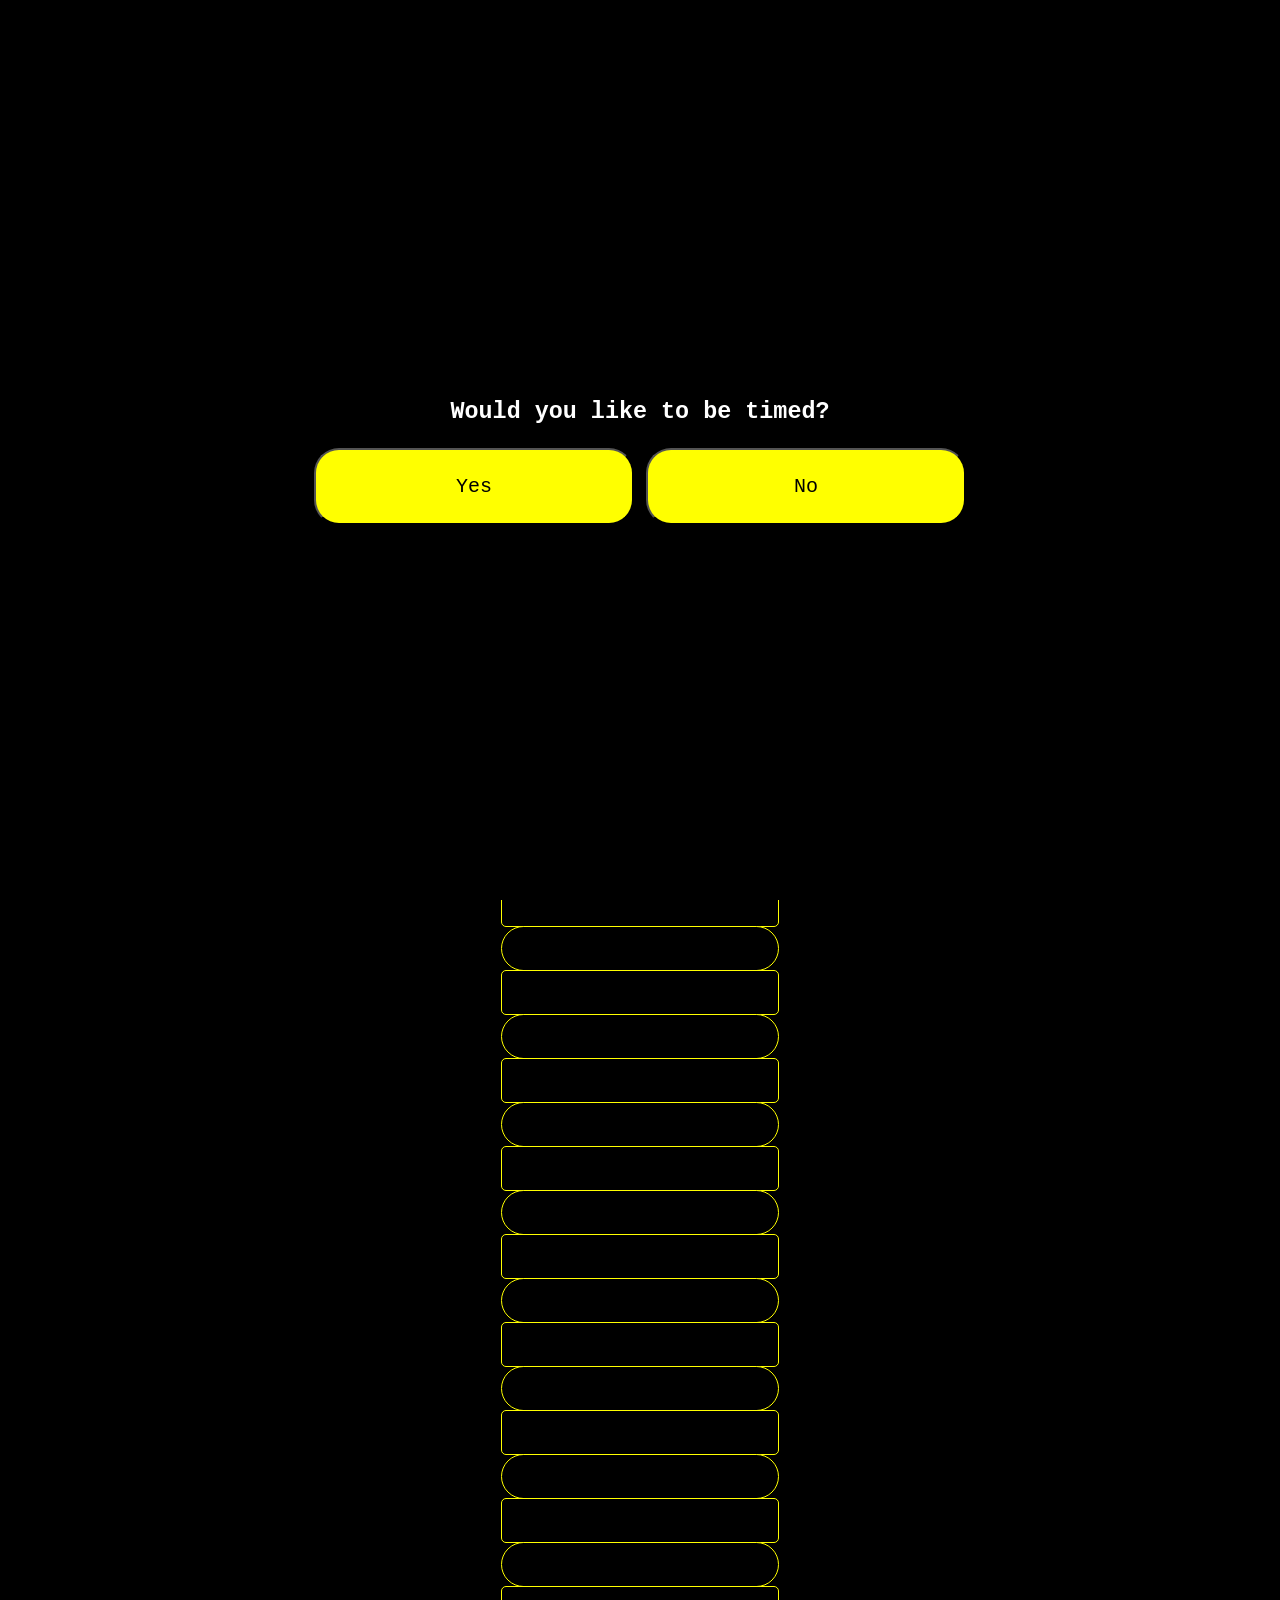
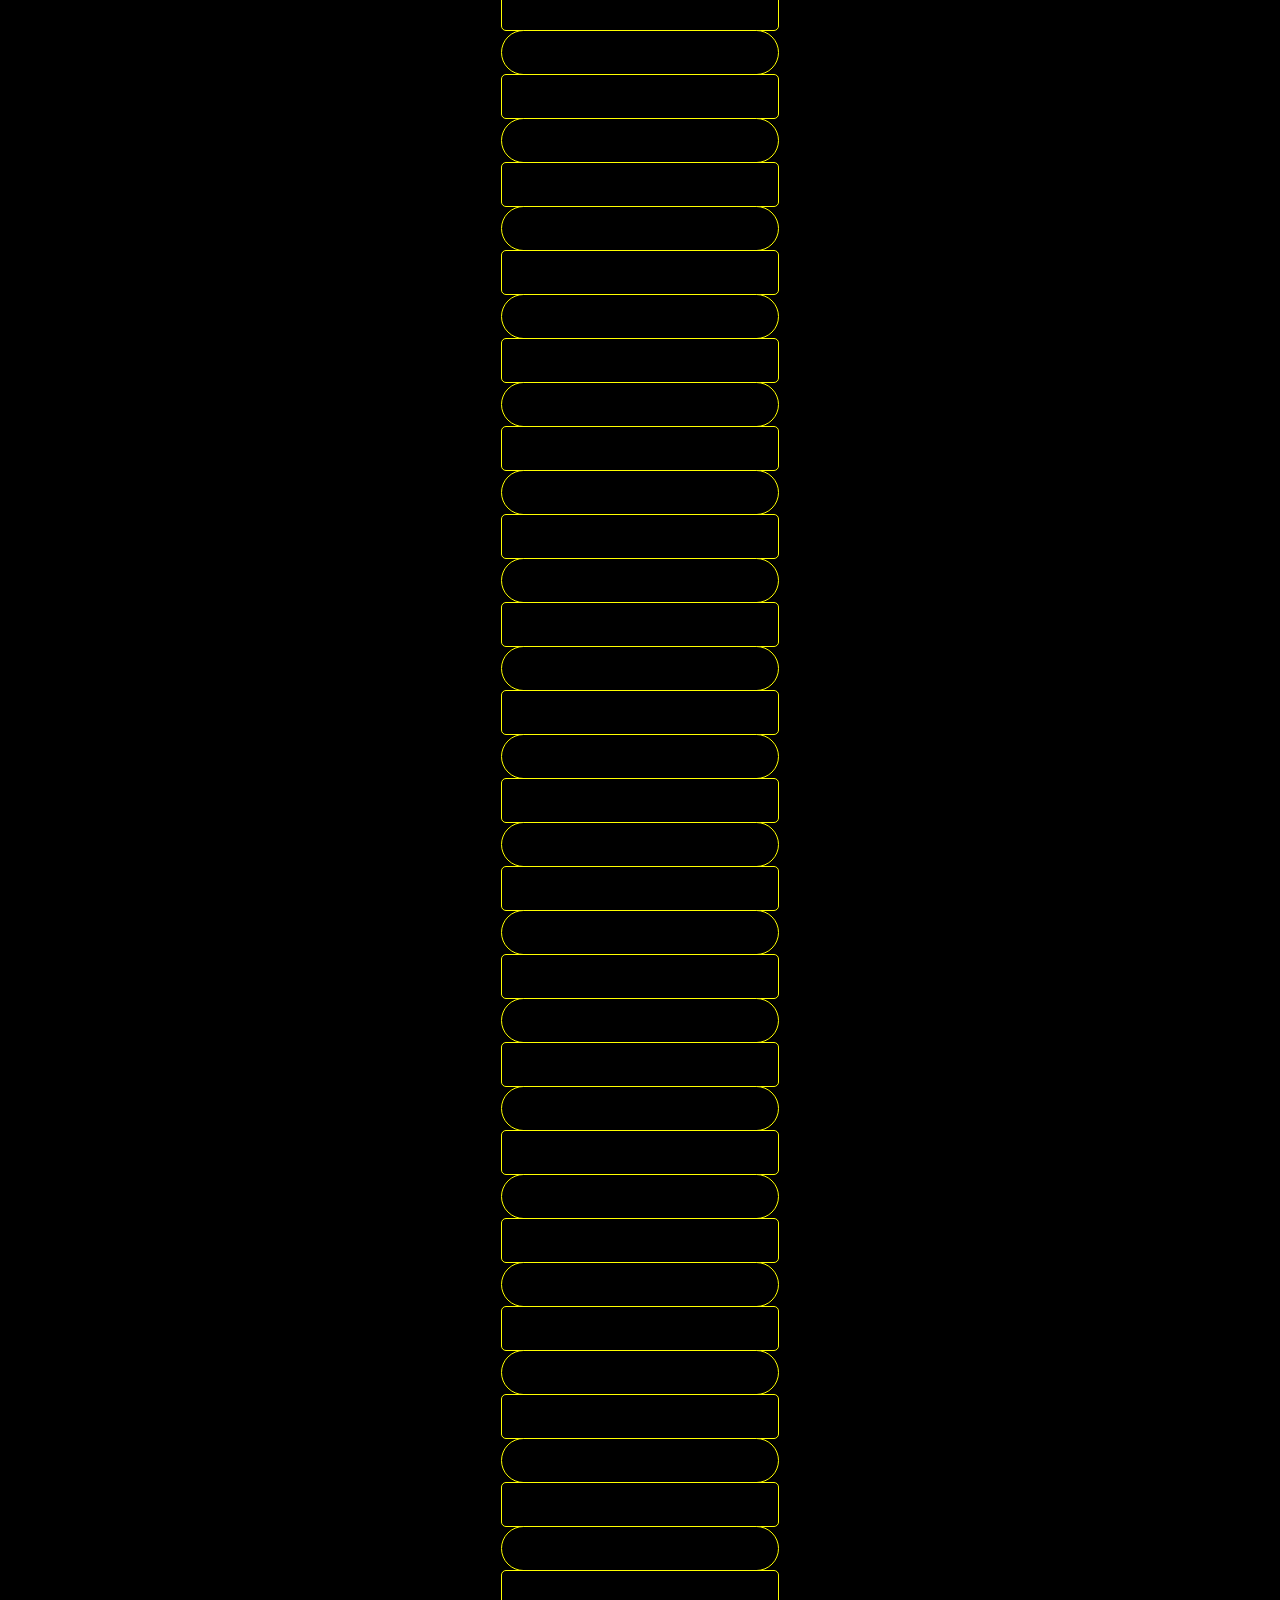
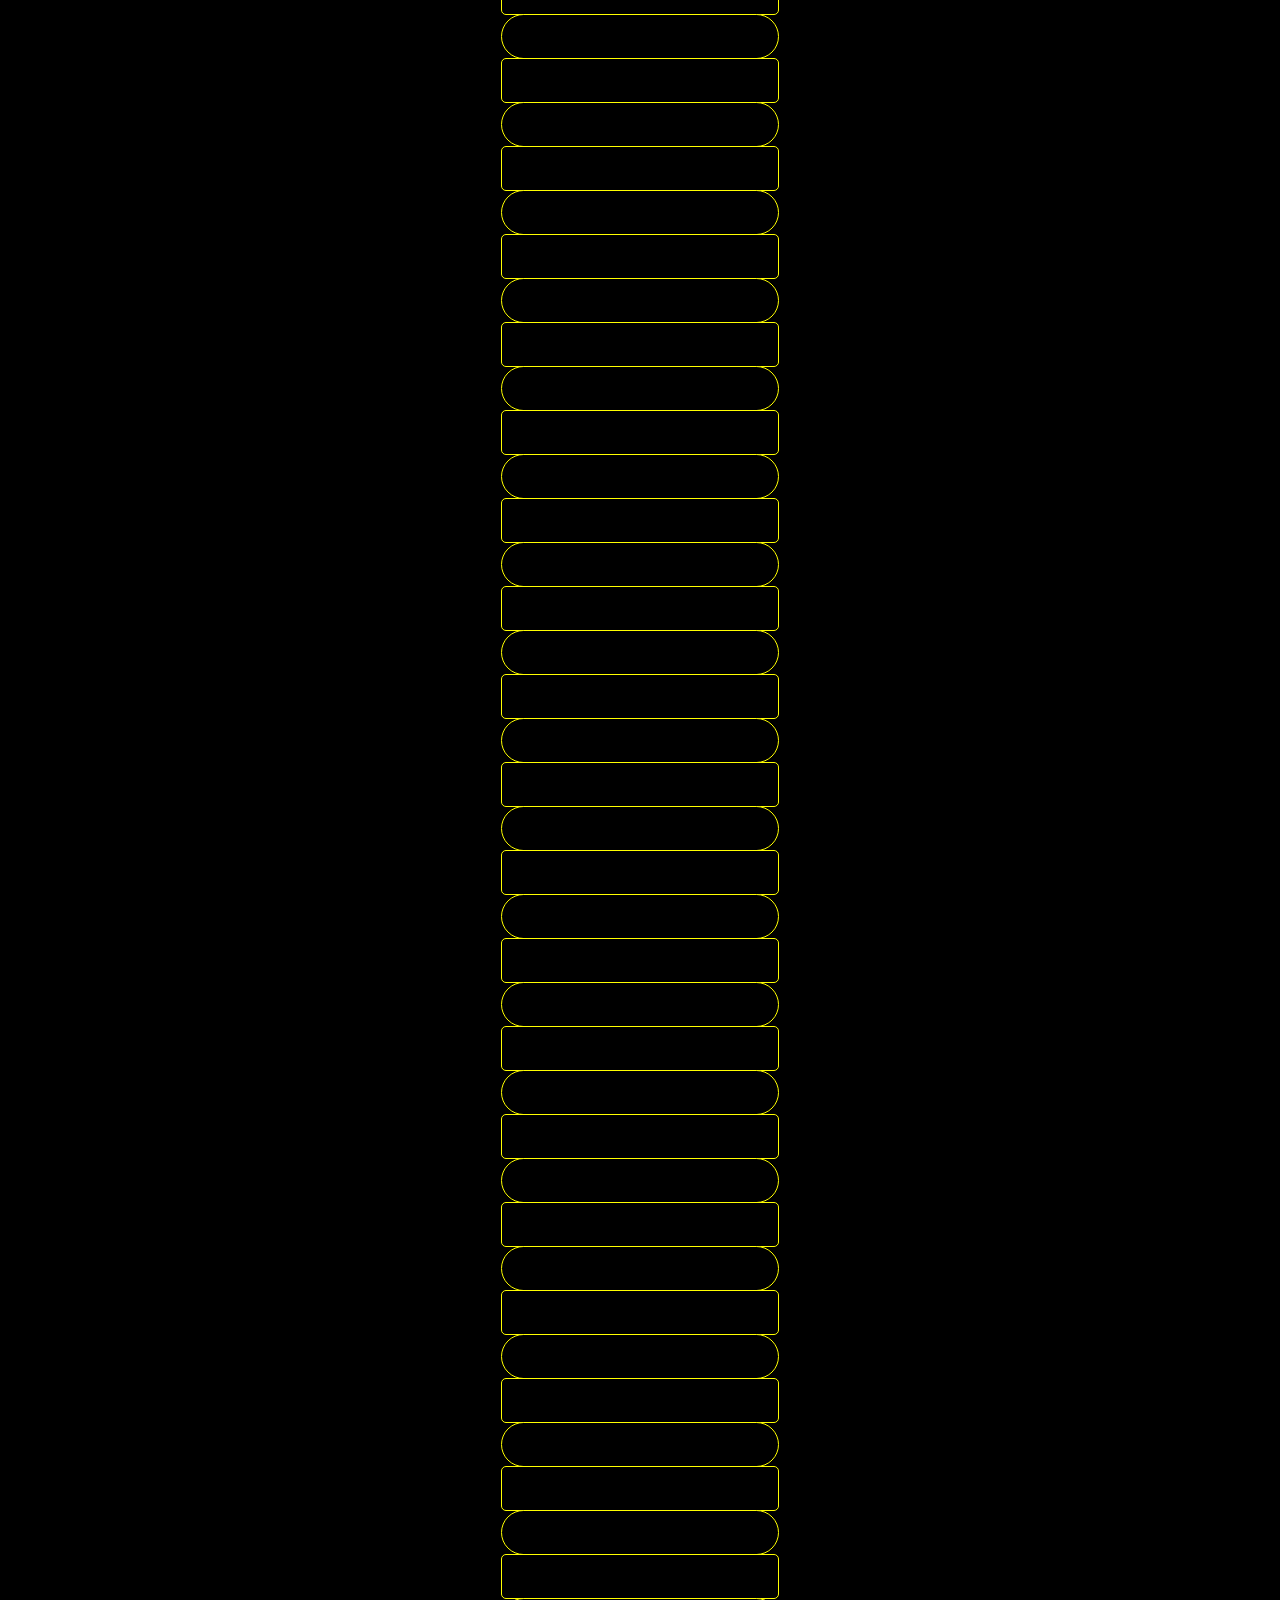
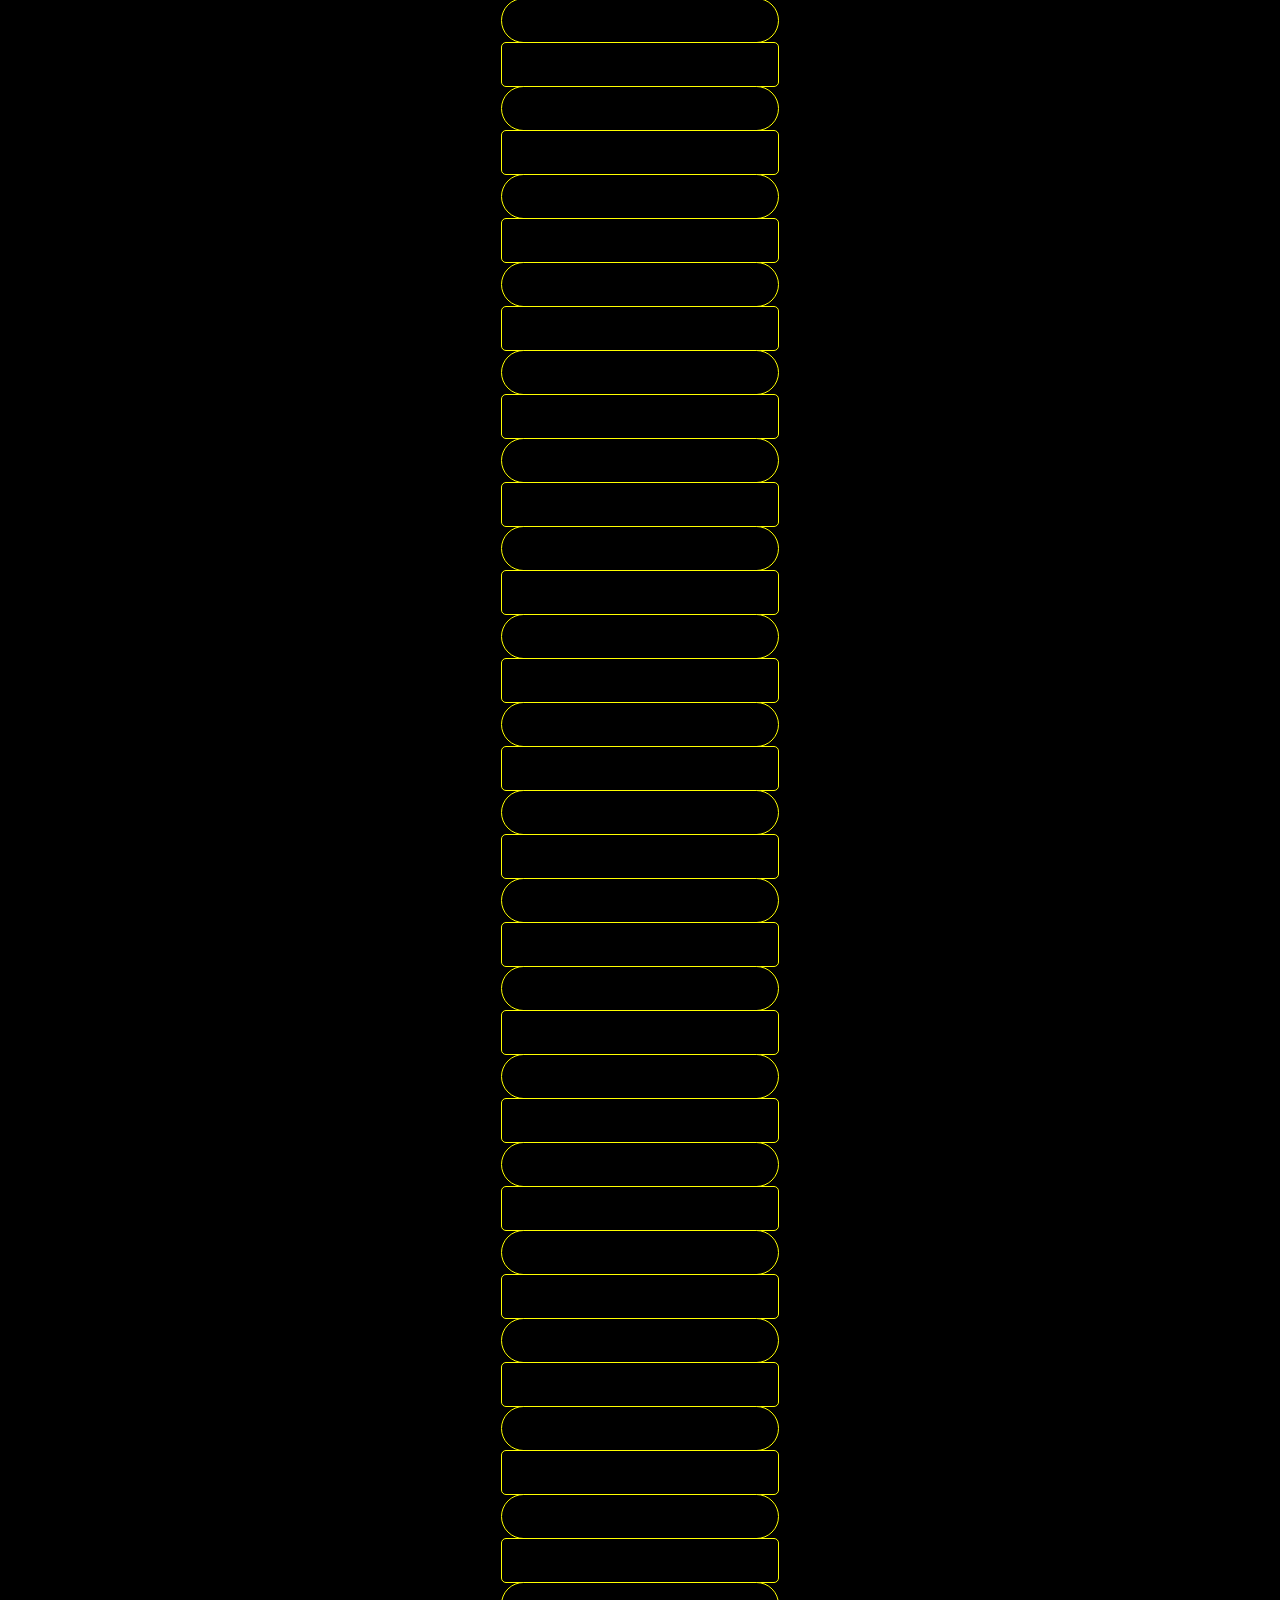
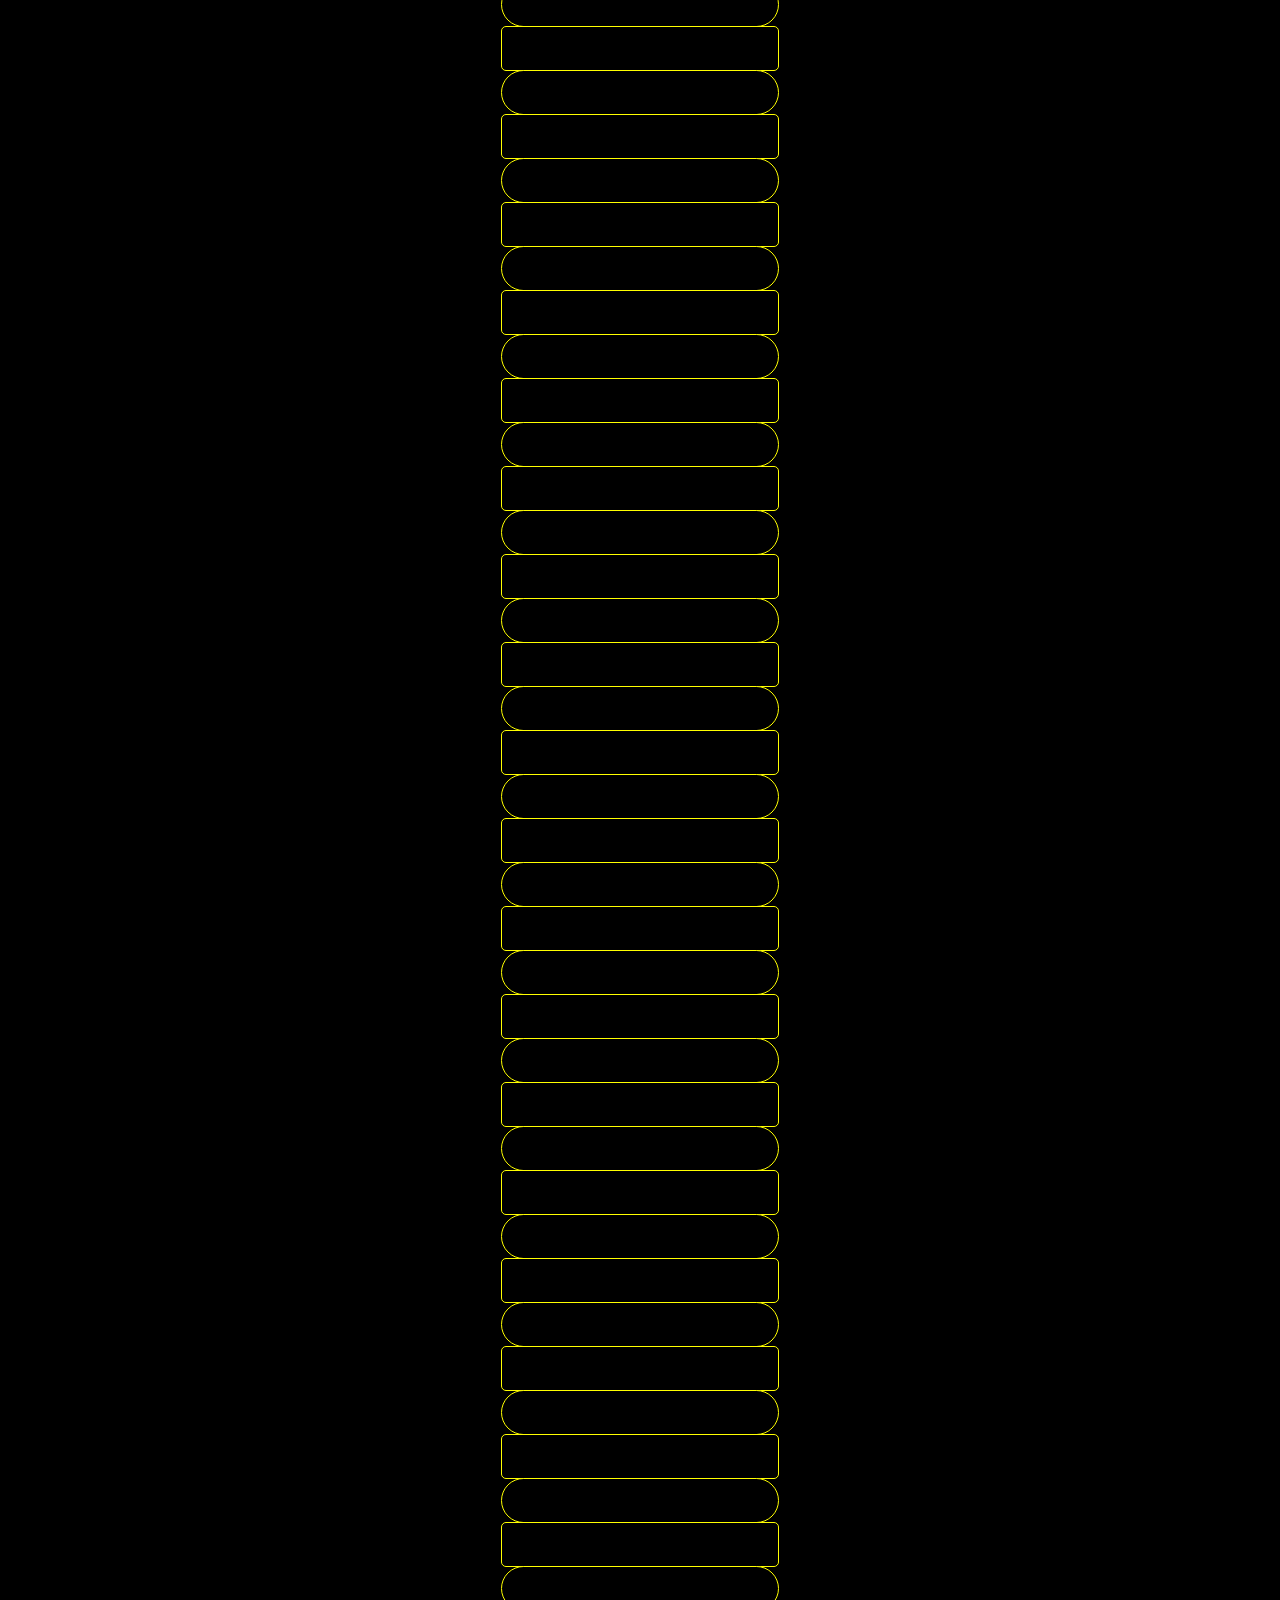
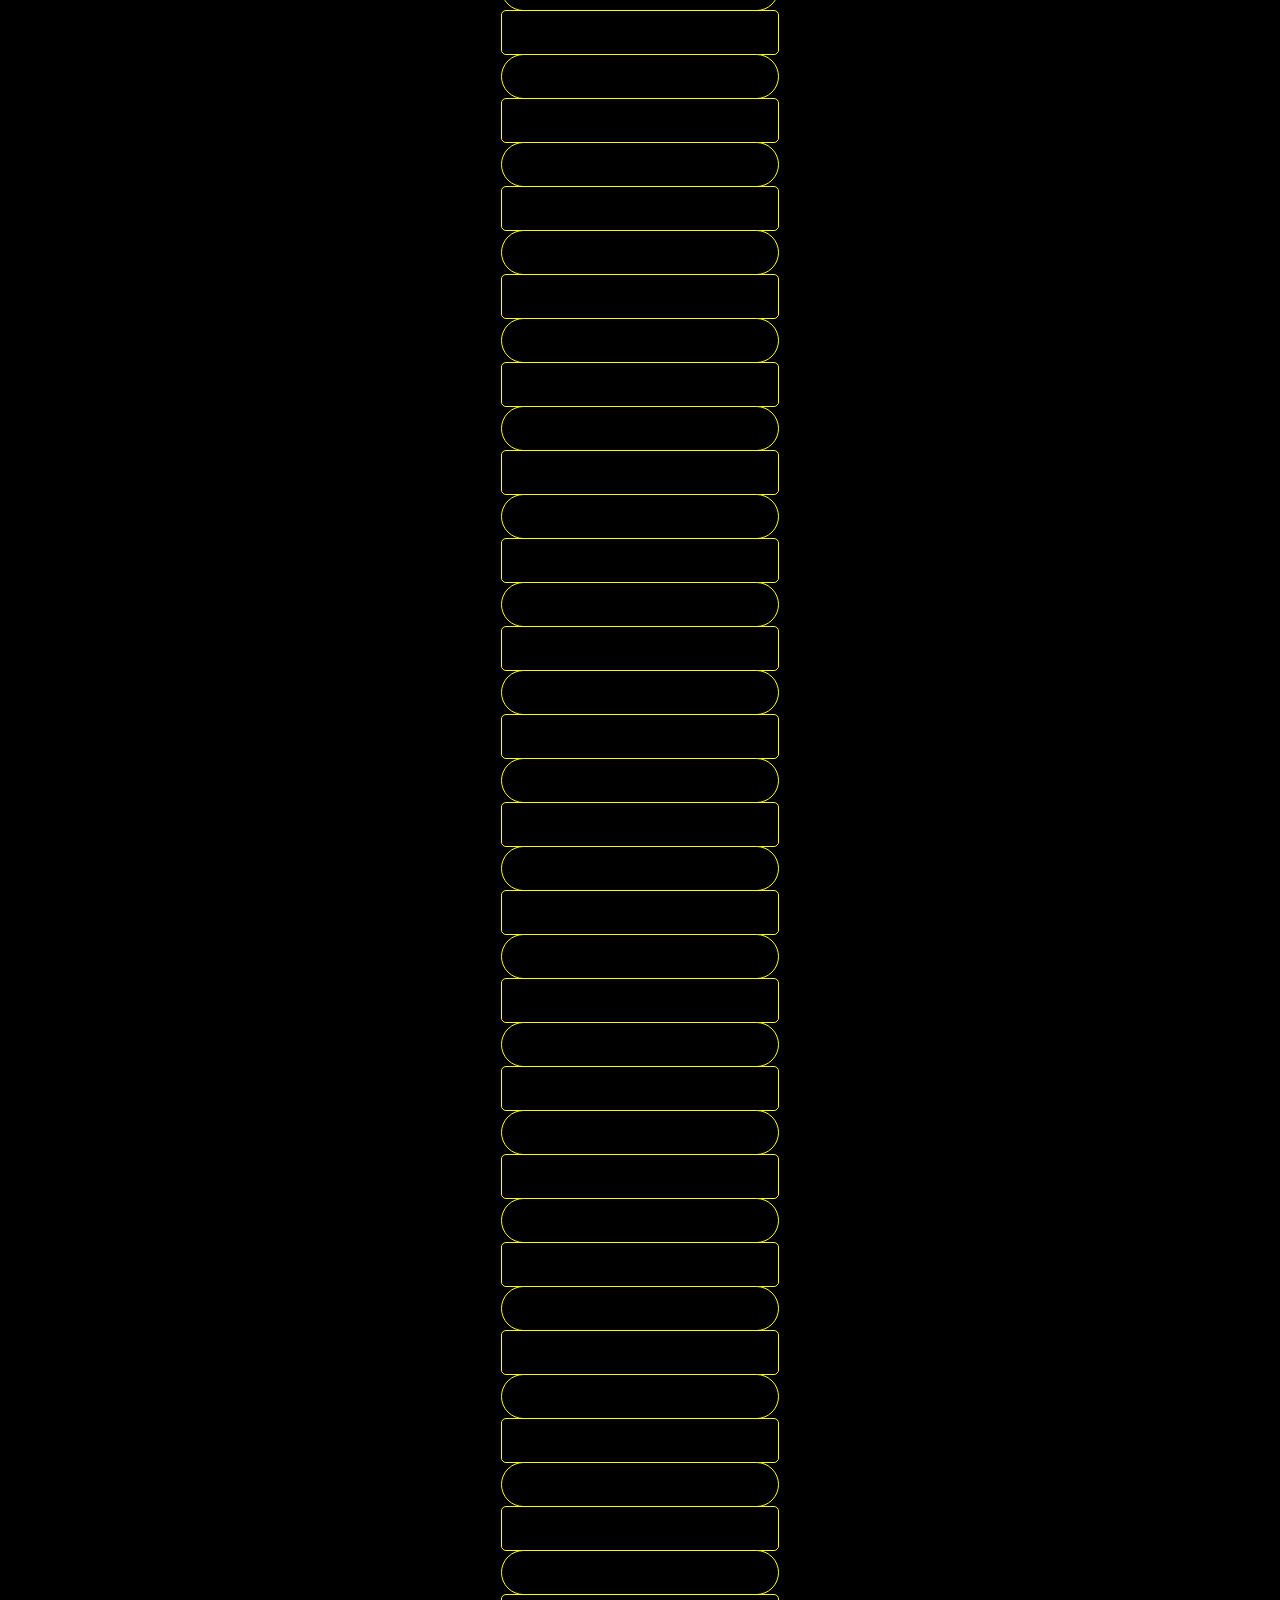
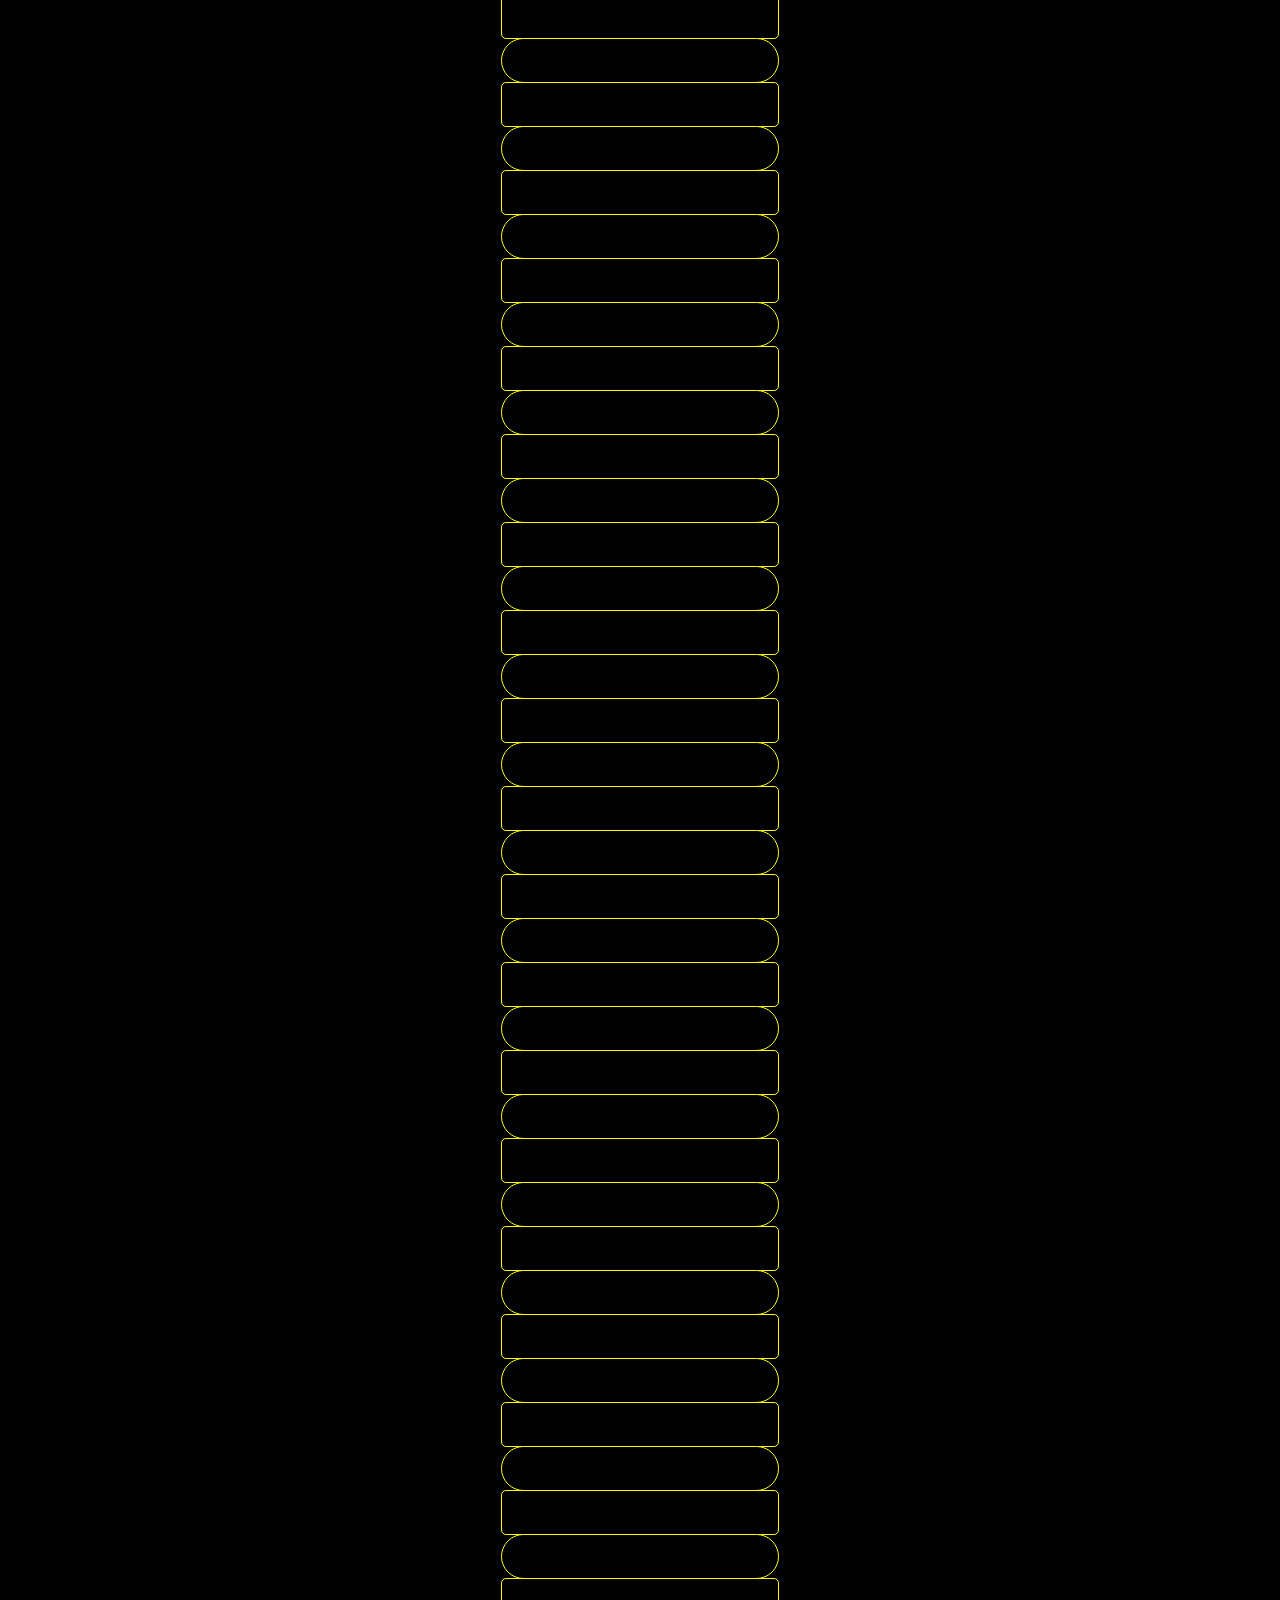
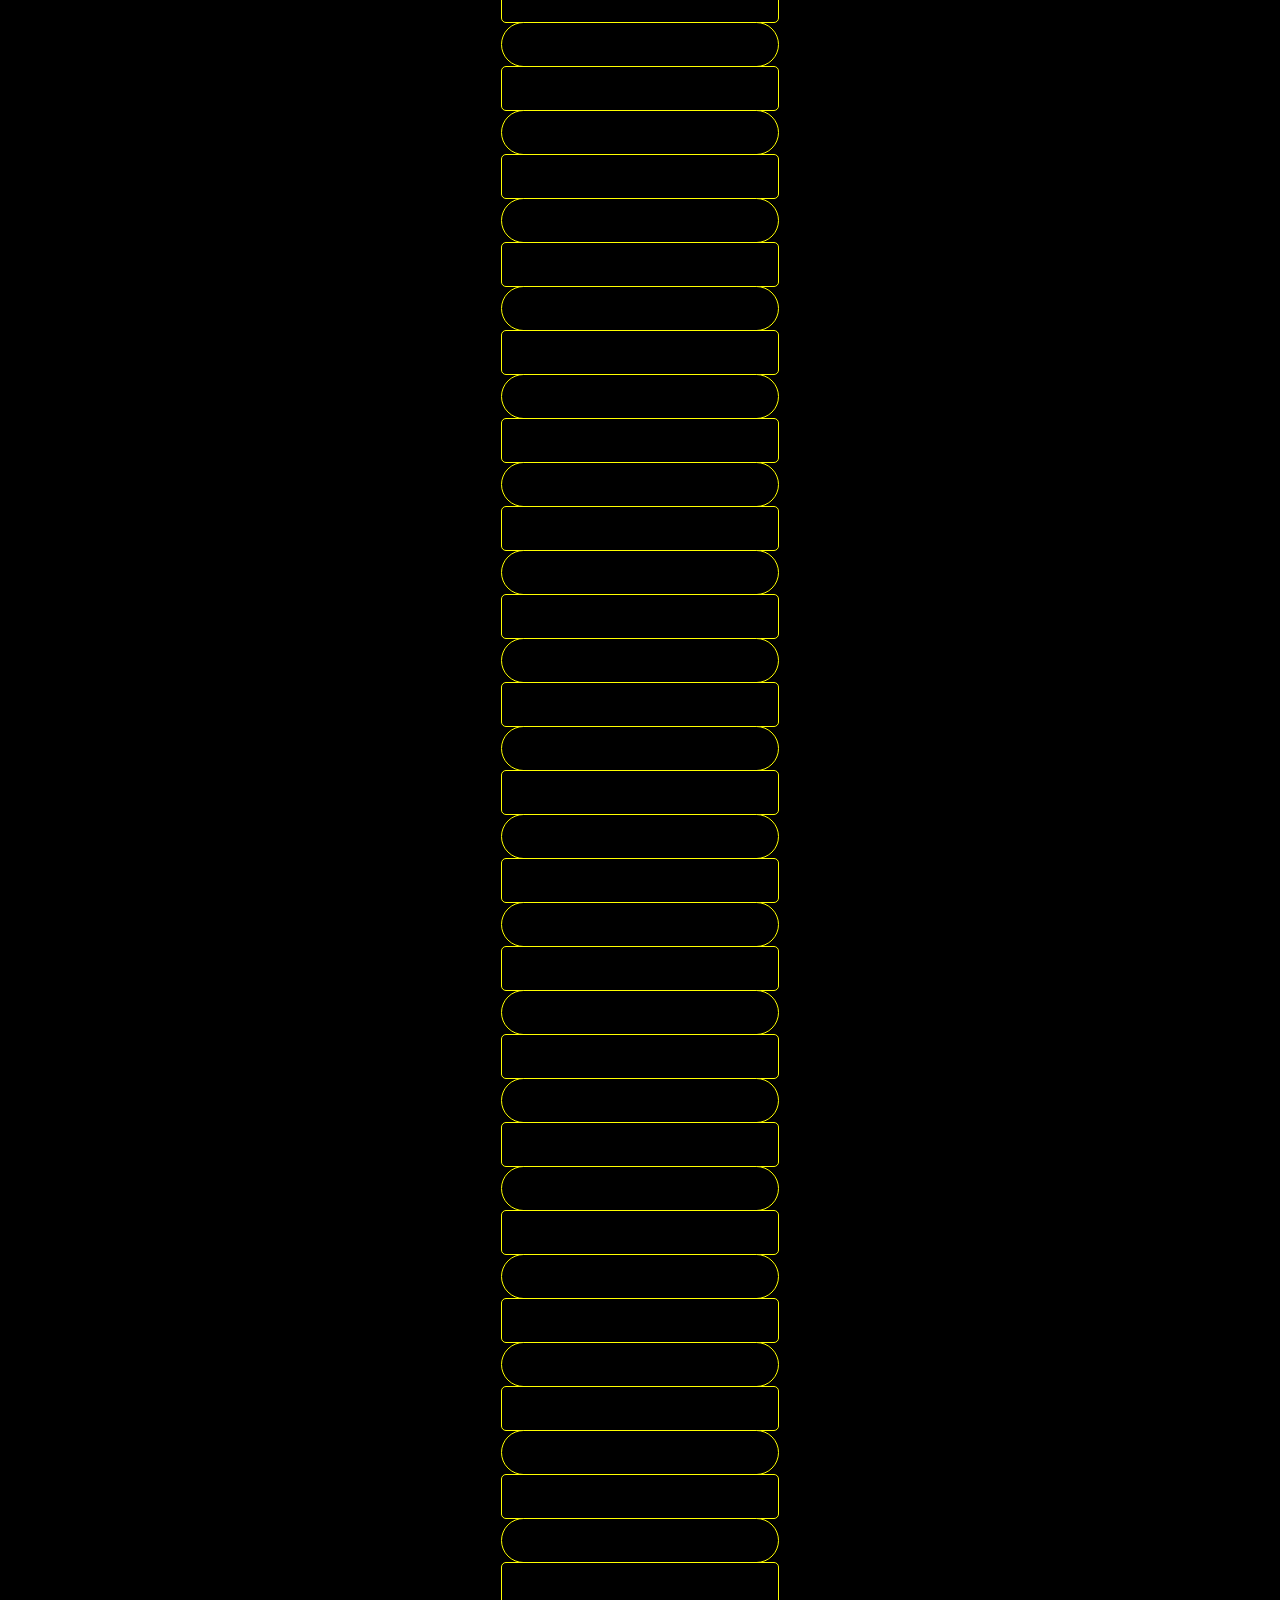
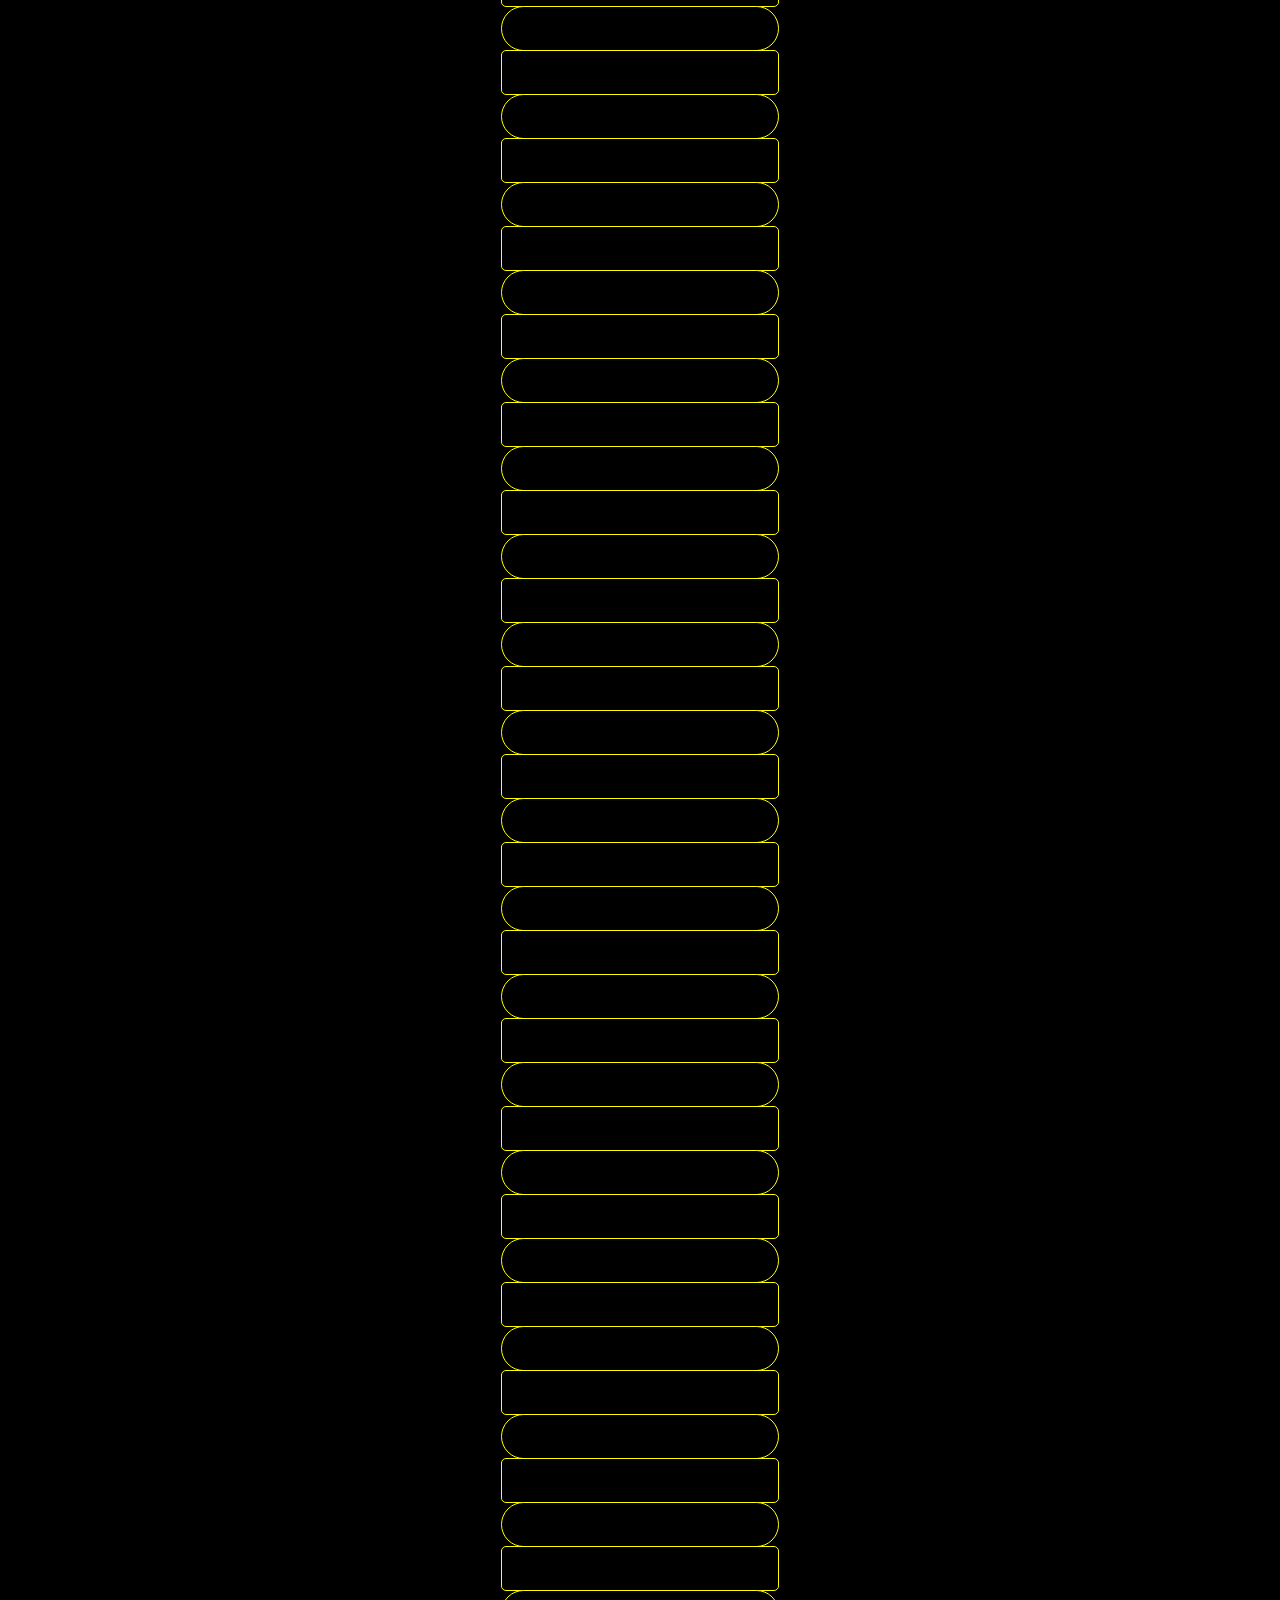
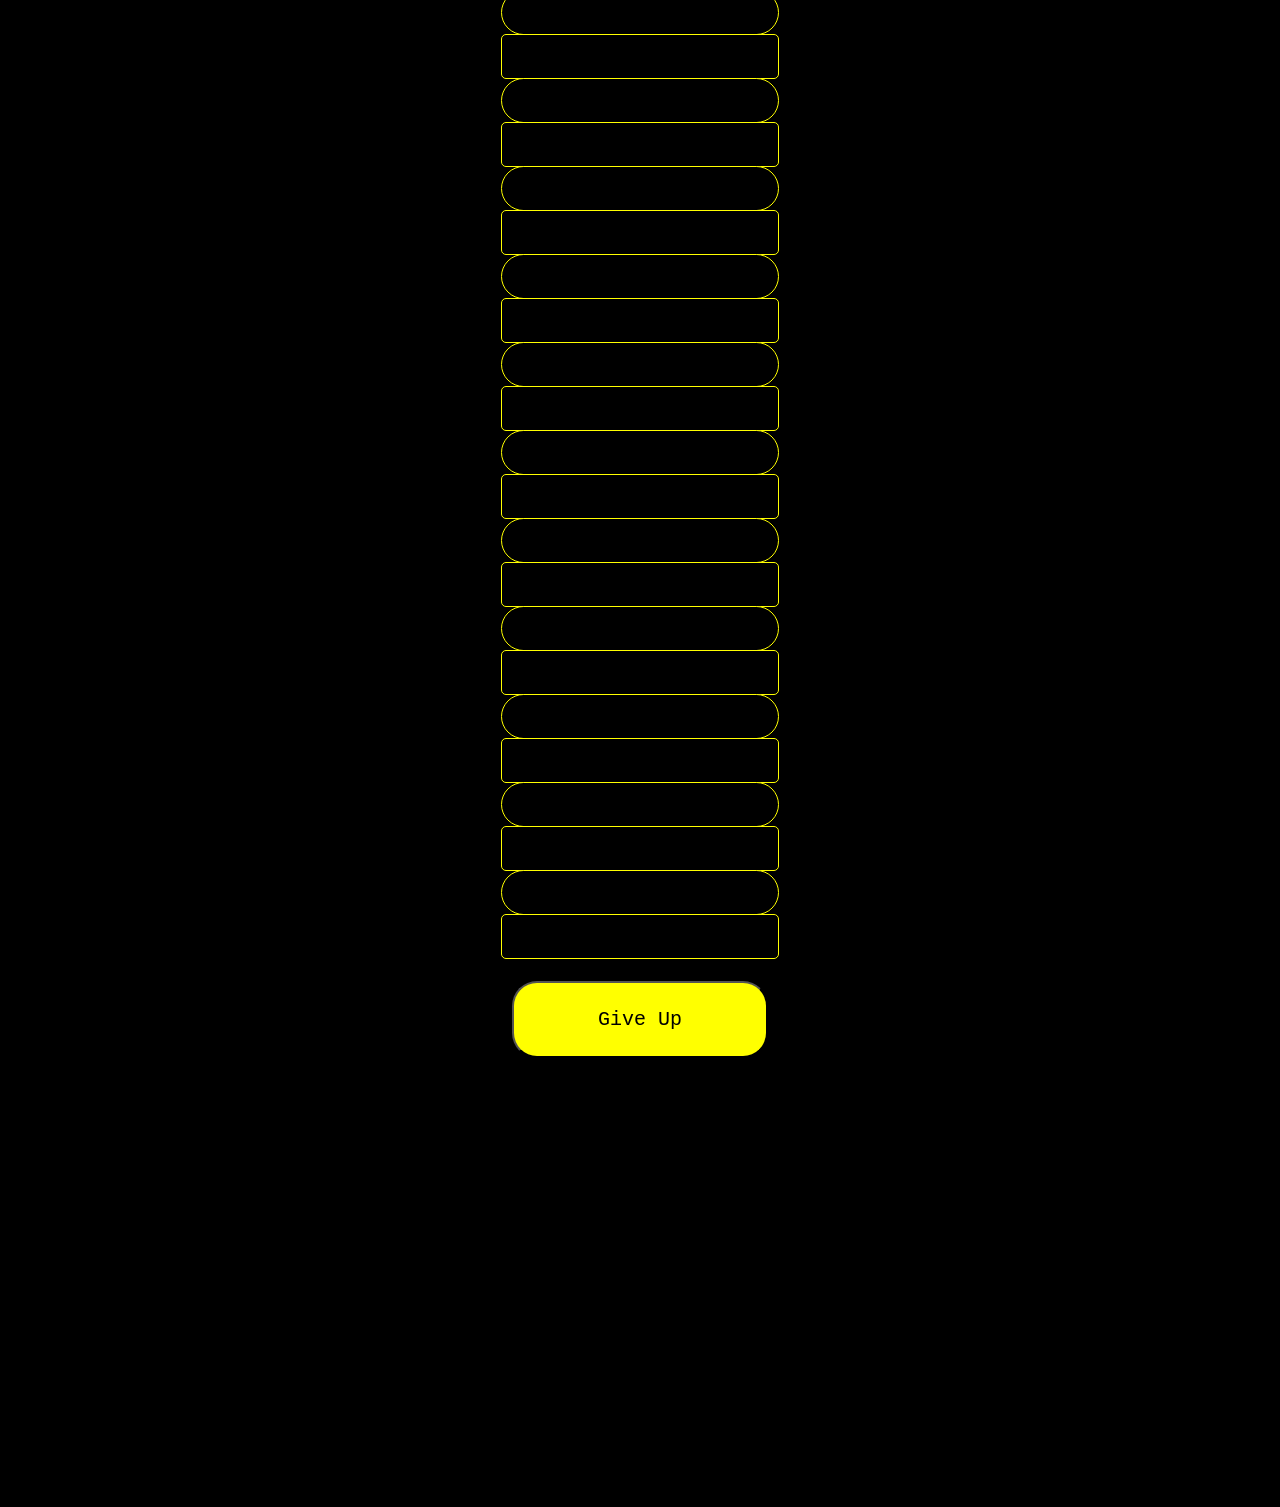
==== commit 51979378: "Added optional timer" ====
--- a/index.html
+++ b/index.html
@@ -9,6 +9,13 @@
 
 <h1 id="top">Lyric Guesser</h1>
 <h3>Type a word to guess it. All matching words in the song will then be revealed.</h3>
+<div id="popup">
+    <h3>Would you like to be timed?</h3>
+    <br>
+    <button id="start-timer">Yes</button>
+    <button id="cancel-popup">No</button>
+</div>
+
 <div id="guess-container">
     <label for="guess-box"></label>
     <input autofocus type="text" id="guess-box">
@@ -16,13 +23,54 @@
 <div id="lyrics-container"></div>
 <br>
 <button id="give-up">Give Up</button>
-<div id="progress-indicator"></div>
+<div id="stats-container">
+    <div id="timer"></div>
+    <div id="progress-indicator"></div>
+</div>
+
 <script type="text/javascript" src="songs.json"></script>
 <script type="text/javascript" src="lyric-handler.js"></script>
 <script>
+    let startTime = 0;
+    let timer = document.getElementById("timer");
+    let progress = document.getElementById("progress-indicator");
+    let timerVar = 0;
     setupSong('songs.json')
     document.getElementById('guess-box').addEventListener('input', updateGuess)
     document.getElementById('give-up').addEventListener('click', giveUp);
+    document.getElementById('cancel-popup').addEventListener('click', function(){
+        document.getElementById('popup').style.display = 'none';
+        document.getElementById('timer').style.display = 'none';
+    });
+    document.getElementById('start-timer').addEventListener('click',startTimer);
+
+    function startTimer(){
+        document.getElementById('popup').style.display = 'none';
+        startTime = Date.now();
+        timerVar = setInterval(timerUpdate, 1000);
+    }
+
+    function stopTimer(){
+        clearInterval(timerVar);
+    }
+
+    function timerUpdate(){
+        timer.innerHTML = msToTime(Date.now() - startTime);
+        console.log(progress.innerHTML)
+        if(progress.innerHTML === '100%'){
+            stopTimer();
+        }
+    }
+
+    function msToTime(s) {
+        let ms = s % 1000;
+        s = (s - ms) / 1000;
+        let secs = s % 60;
+        s = (s - secs) / 60;
+        let mins = s % 60;
+
+        return mins.toString().padStart(2, '0') + ':' + secs.toString().padStart(2, '0');
+    }
 </script>
 </body>
 </html>
--- a/main.css
+++ b/main.css
@@ -3,6 +3,7 @@
     background-color: black;
     text-align: center;
     margin: auto;
+    font-size: 20px;
 }
 
 .celebration{
@@ -28,7 +29,29 @@
     margin: 25px 0 25px 0;
 }
 
+#popup{
+    width: 100%;
+    height: 100%;
+    position: fixed;
+    background-color: black;
+    z-index: 2;
+    top: 0;
+    align-content: center;
+}
+
+#timer{
+    color: yellow;
+}
+
+#stats-container{
+    width: 100%;
+    position: fixed;
+    bottom: 0;
+    background-color: black;
+}
+
 #guess-container{
+    font-size: 20px;
     background-color: black;
     position:sticky;
     top: 0;
@@ -42,6 +65,7 @@
     /*left: 35%;*/
     margin-left: auto;
     margin-right: auto;
+    font-size: 20px;
 }
 
 #lyrics-container{
@@ -66,12 +90,20 @@
 }
 
 #progress-indicator{
-    position: sticky;
-    right: 0;
-    bottom: 0;
     border-radius: 25px;
     color: white;
-    background-color: black;
+    font-size: 20px;
+}
+
+button{
+    background-color: yellow;
+    border-radius: 25px;
+    margin: auto;
+    padding-top: 25px;
+    padding-bottom: 25px;
+    font-family: Ubuntu Mono, monospace;
+    font-size: 20px;
+    width: 25%;
 }
 
 #give-up{
@@ -80,11 +112,7 @@
     position: relative;
     left: 0;
     bottom: 0;
-    background-color: yellow;
-    border-radius: 25px;
-    margin: auto;
-    padding: 25px;
-    font-family: Ubuntu Mono, monospace;
+    margin-bottom: 100px;
 }
 
 @keyframes color {
